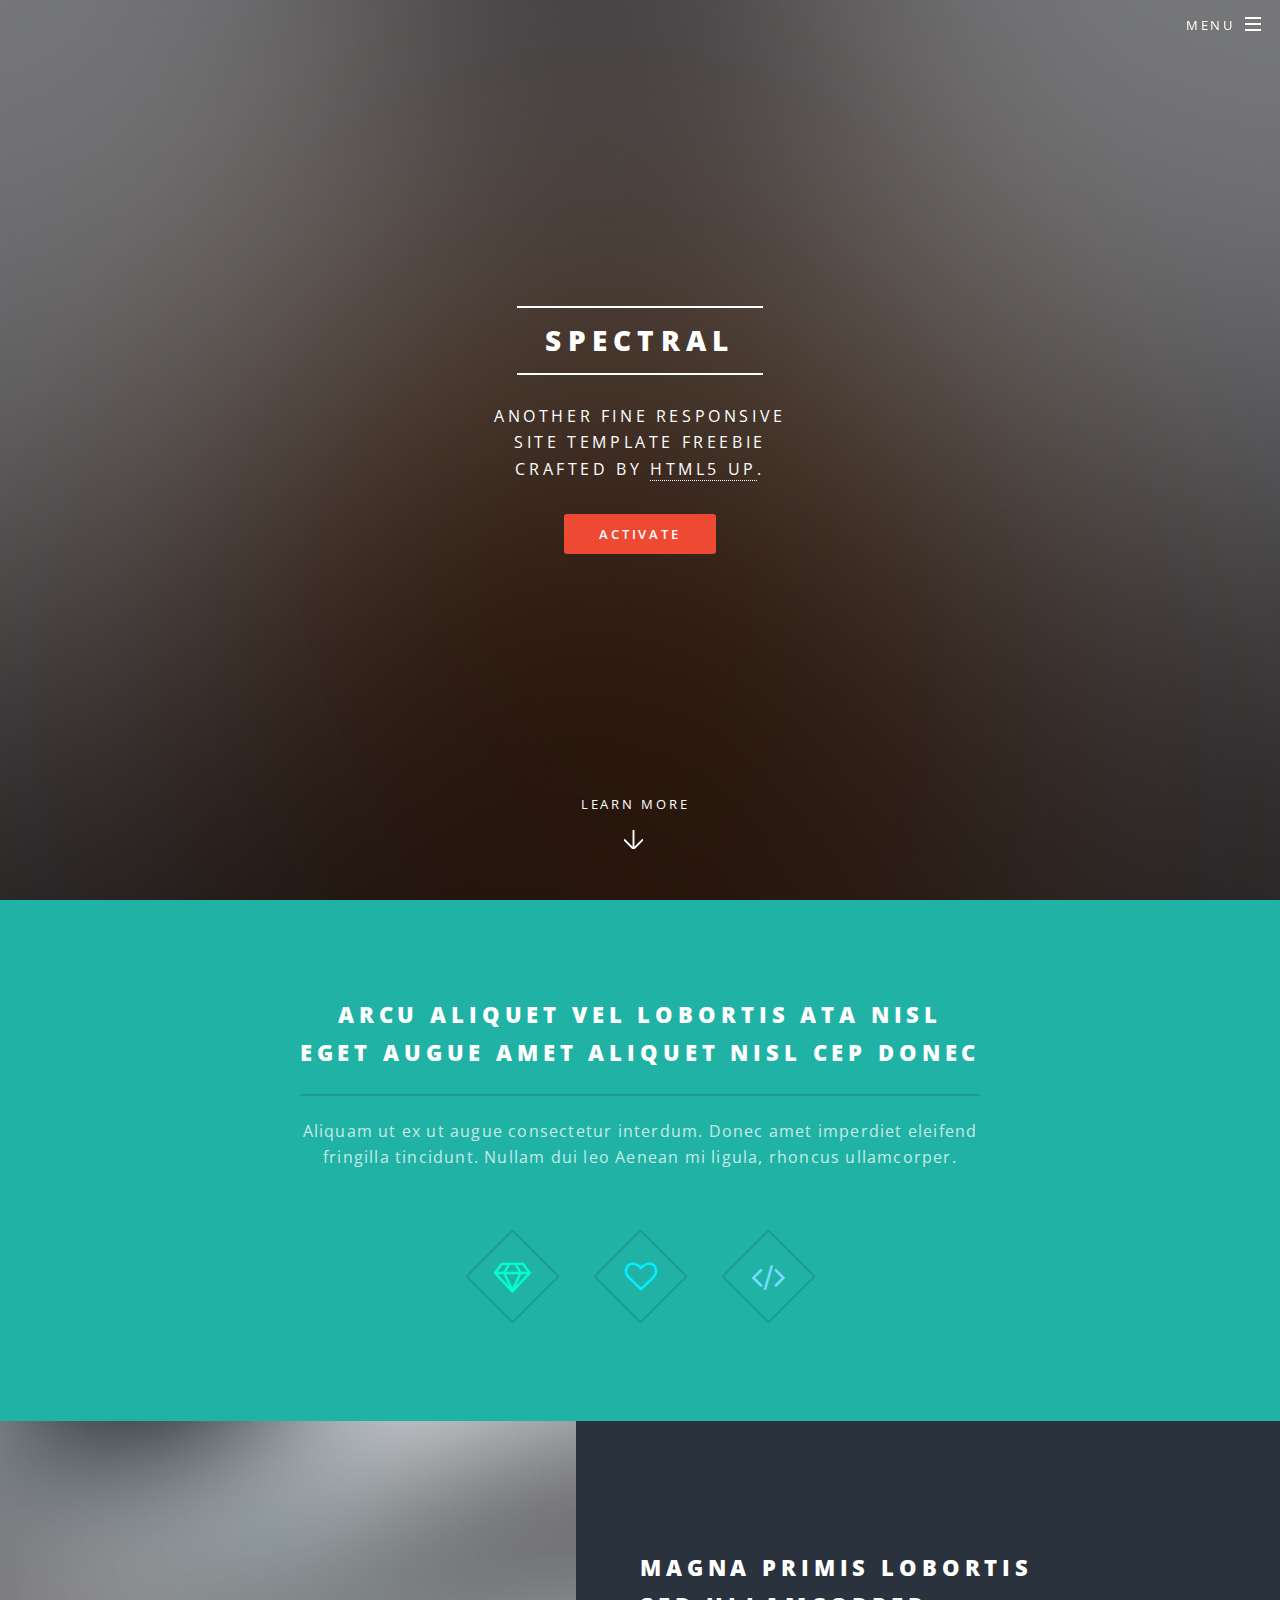
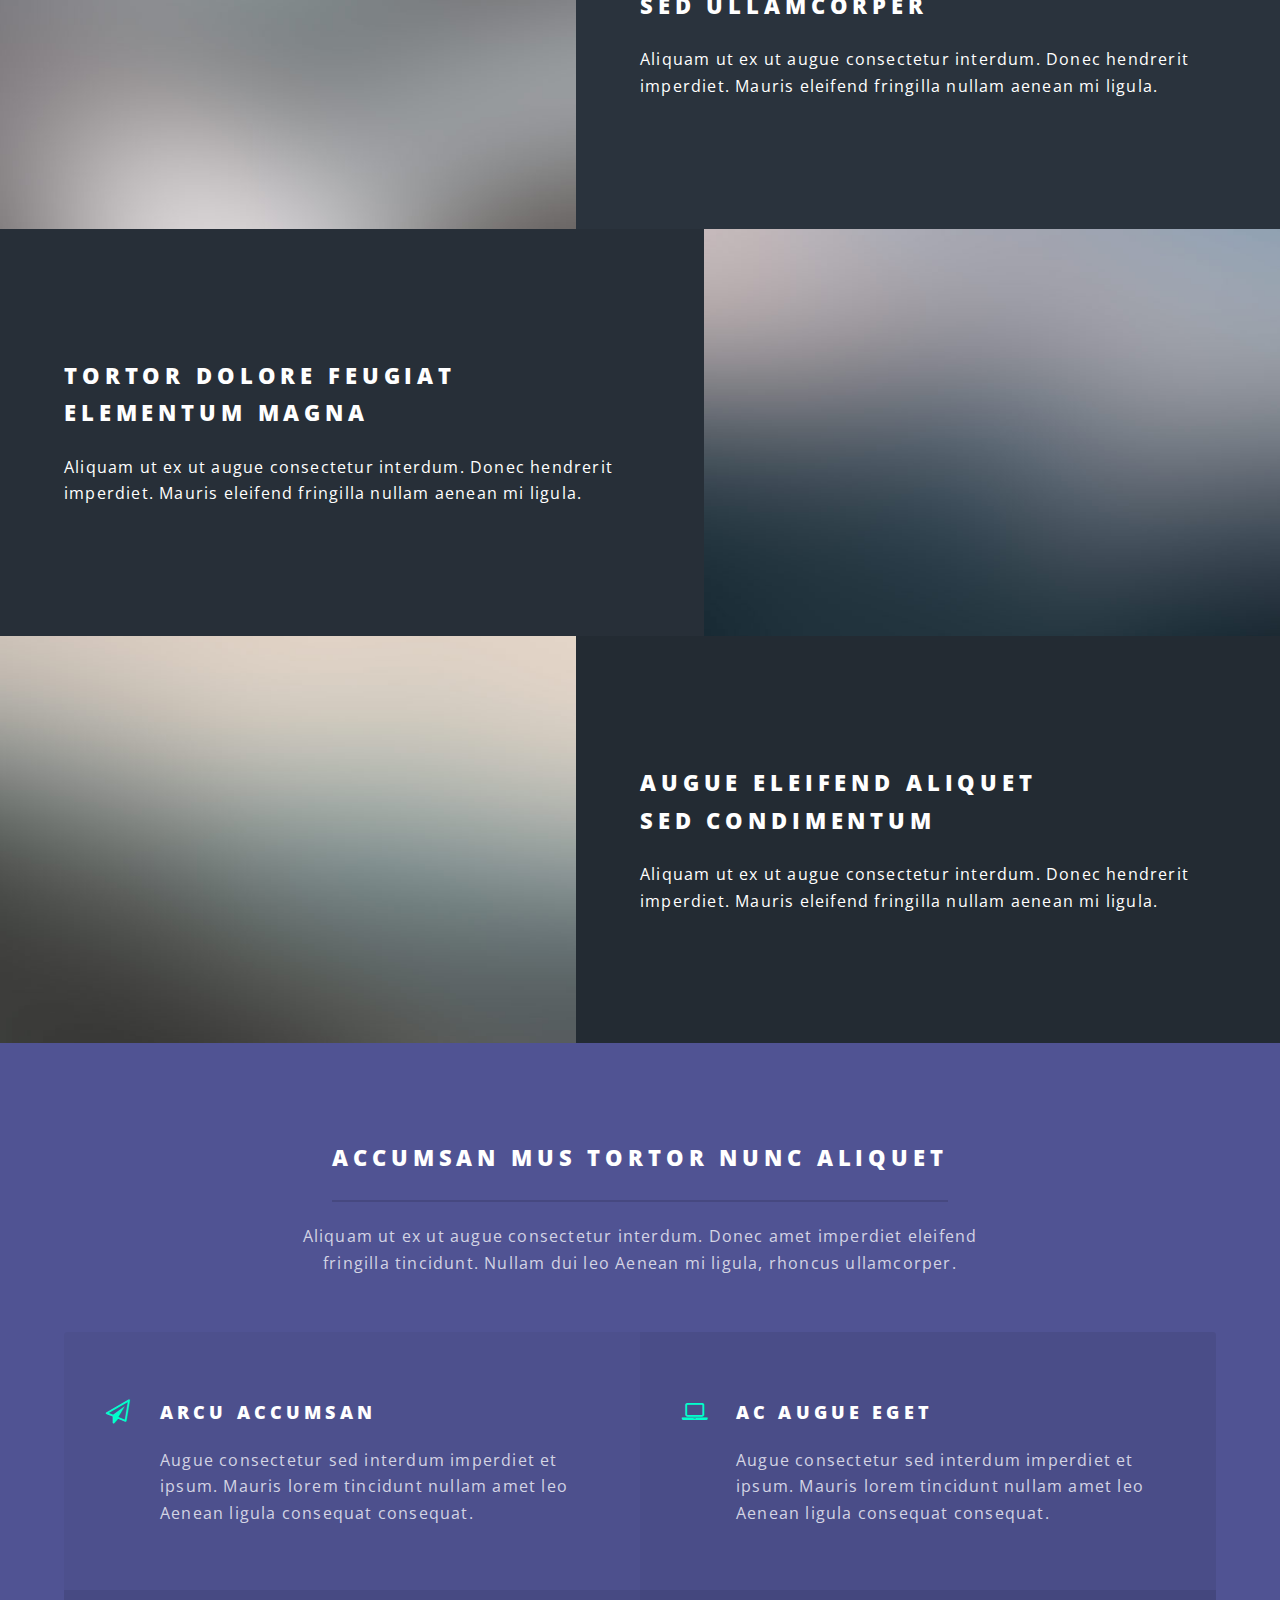
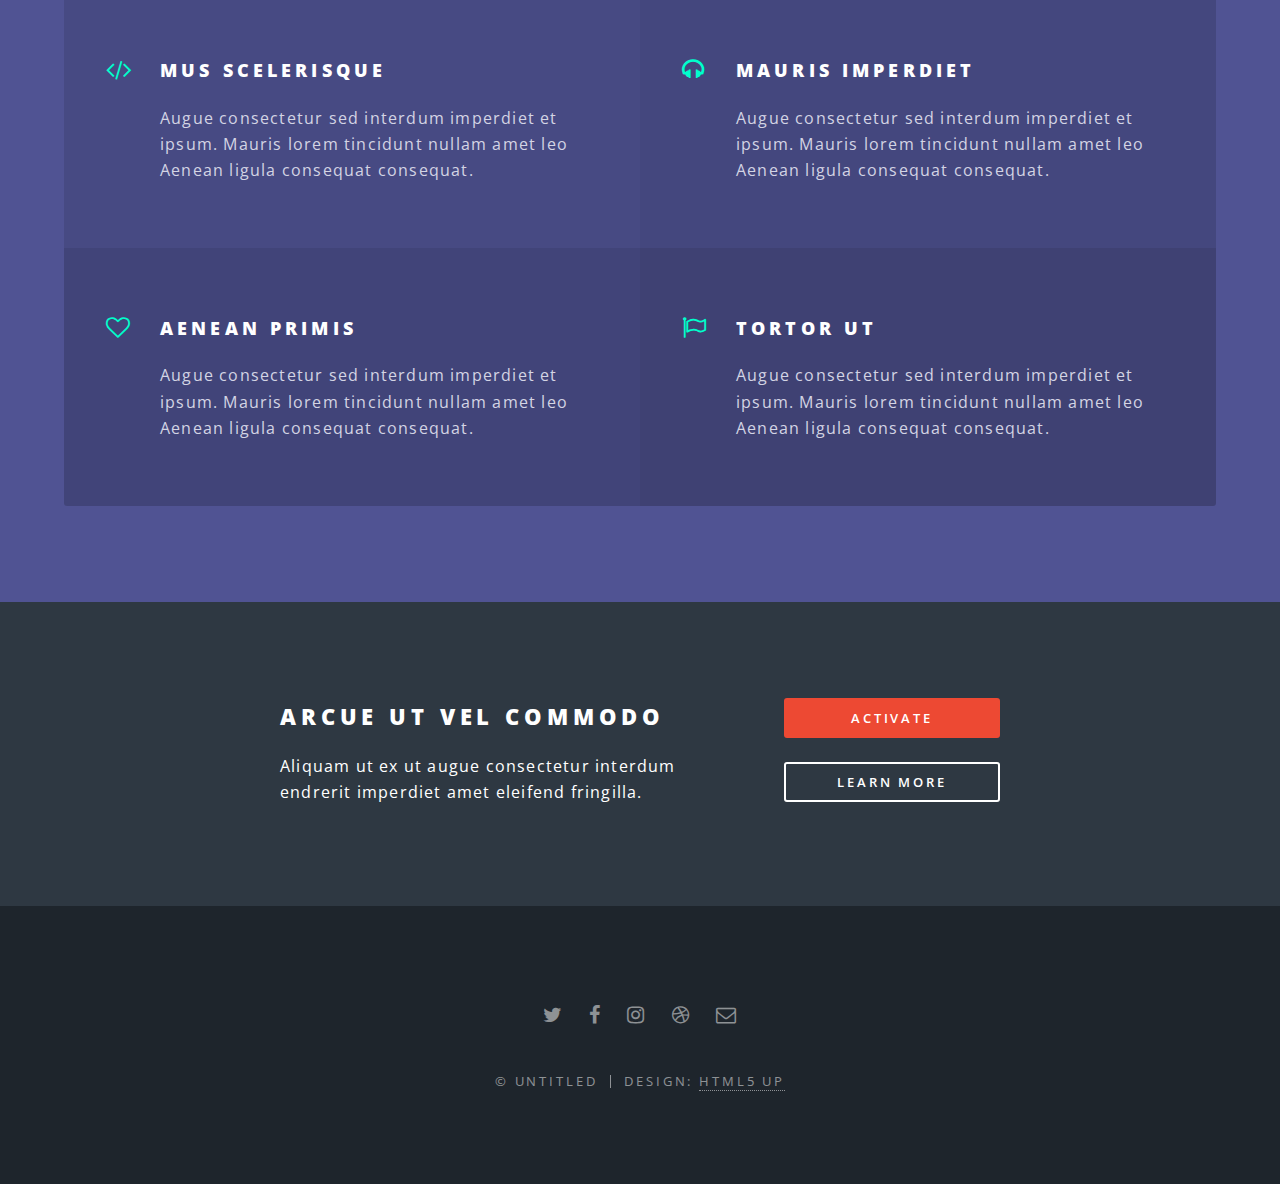
==== index.html @ ad1bc7d8 "layout" ====
<!DOCTYPE HTML>
<!--
	Spectral by HTML5 UP
	html5up.net | @ajlkn
	Free for personal and commercial use under the CCA 3.0 license (html5up.net/license)
-->
<html>
	<head>
		<title>Spectral by HTML5 UP</title>
		<meta charset="utf-8" />
		<meta name="viewport" content="width=device-width, initial-scale=1" />
		<!--[if lte IE 8]><script src="assets/js/ie/html5shiv.js"></script><![endif]-->
		<link rel="stylesheet" href="assets/css/main.css" />
		<!--[if lte IE 8]><link rel="stylesheet" href="assets/css/ie8.css" /><![endif]-->
		<!--[if lte IE 9]><link rel="stylesheet" href="assets/css/ie9.css" /><![endif]-->
	</head>
	<body class="landing">

		<!-- Page Wrapper -->
			<div id="page-wrapper">

				<!-- Header -->
					<header id="header" class="alt">
						<h1><a href="index.html">Spectral</a></h1>
						<nav id="nav">
							<ul>
								<li class="special">
									<a href="#menu" class="menuToggle"><span>Menu</span></a>
									<div id="menu">
										<ul>
											<li><a href="index.html">Home</a></li>
											<li><a href="generic.html">Generic</a></li>
											<li><a href="elements.html">Elements</a></li>
											<li><a href="#">Sign Up</a></li>
											<li><a href="#">Log In</a></li>
										</ul>
									</div>
								</li>
							</ul>
						</nav>
					</header>

				<!-- Banner -->
					<section id="banner">
						<div class="inner">
							<h2>Spectral</h2>
							<p>Another fine responsive<br />
							site template freebie<br />
							crafted by <a href="http://html5up.net">HTML5 UP</a>.</p>
							<ul class="actions">
								<li><a href="#" class="button special">Activate</a></li>
							</ul>
						</div>
						<a href="#one" class="more scrolly">Learn More</a>
					</section>

				<!-- One -->
					<section id="one" class="wrapper style1 special">
						<div class="inner">
							<header class="major">
								<h2>Arcu aliquet vel lobortis ata nisl<br />
								eget augue amet aliquet nisl cep donec</h2>
								<p>Aliquam ut ex ut augue consectetur interdum. Donec amet imperdiet eleifend<br />
								fringilla tincidunt. Nullam dui leo Aenean mi ligula, rhoncus ullamcorper.</p>
							</header>
							<ul class="icons major">
								<li><span class="icon fa-diamond major style1"><span class="label">Lorem</span></span></li>
								<li><span class="icon fa-heart-o major style2"><span class="label">Ipsum</span></span></li>
								<li><span class="icon fa-code major style3"><span class="label">Dolor</span></span></li>
							</ul>
						</div>
					</section>

				<!-- Two -->
					<section id="two" class="wrapper alt style2">
						<section class="spotlight">
							<div class="image"><img src="images/pic01.jpg" alt="" /></div><div class="content">
								<h2>Magna primis lobortis<br />
								sed ullamcorper</h2>
								<p>Aliquam ut ex ut augue consectetur interdum. Donec hendrerit imperdiet. Mauris eleifend fringilla nullam aenean mi ligula.</p>
							</div>
						</section>
						<section class="spotlight">
							<div class="image"><img src="images/pic02.jpg" alt="" /></div><div class="content">
								<h2>Tortor dolore feugiat<br />
								elementum magna</h2>
								<p>Aliquam ut ex ut augue consectetur interdum. Donec hendrerit imperdiet. Mauris eleifend fringilla nullam aenean mi ligula.</p>
							</div>
						</section>
						<section class="spotlight">
							<div class="image"><img src="images/pic03.jpg" alt="" /></div><div class="content">
								<h2>Augue eleifend aliquet<br />
								sed condimentum</h2>
								<p>Aliquam ut ex ut augue consectetur interdum. Donec hendrerit imperdiet. Mauris eleifend fringilla nullam aenean mi ligula.</p>
							</div>
						</section>
					</section>

				<!-- Three -->
					<section id="three" class="wrapper style3 special">
						<div class="inner">
							<header class="major">
								<h2>Accumsan mus tortor nunc aliquet</h2>
								<p>Aliquam ut ex ut augue consectetur interdum. Donec amet imperdiet eleifend<br />
								fringilla tincidunt. Nullam dui leo Aenean mi ligula, rhoncus ullamcorper.</p>
							</header>
							<ul class="features">
								<li class="icon fa-paper-plane-o">
									<h3>Arcu accumsan</h3>
									<p>Augue consectetur sed interdum imperdiet et ipsum. Mauris lorem tincidunt nullam amet leo Aenean ligula consequat consequat.</p>
								</li>
								<li class="icon fa-laptop">
									<h3>Ac Augue Eget</h3>
									<p>Augue consectetur sed interdum imperdiet et ipsum. Mauris lorem tincidunt nullam amet leo Aenean ligula consequat consequat.</p>
								</li>
								<li class="icon fa-code">
									<h3>Mus Scelerisque</h3>
									<p>Augue consectetur sed interdum imperdiet et ipsum. Mauris lorem tincidunt nullam amet leo Aenean ligula consequat consequat.</p>
								</li>
								<li class="icon fa-headphones">
									<h3>Mauris Imperdiet</h3>
									<p>Augue consectetur sed interdum imperdiet et ipsum. Mauris lorem tincidunt nullam amet leo Aenean ligula consequat consequat.</p>
								</li>
								<li class="icon fa-heart-o">
									<h3>Aenean Primis</h3>
									<p>Augue consectetur sed interdum imperdiet et ipsum. Mauris lorem tincidunt nullam amet leo Aenean ligula consequat consequat.</p>
								</li>
								<li class="icon fa-flag-o">
									<h3>Tortor Ut</h3>
									<p>Augue consectetur sed interdum imperdiet et ipsum. Mauris lorem tincidunt nullam amet leo Aenean ligula consequat consequat.</p>
								</li>
							</ul>
						</div>
					</section>

				<!-- CTA -->
					<section id="cta" class="wrapper style4">
						<div class="inner">
							<header>
								<h2>Arcue ut vel commodo</h2>
								<p>Aliquam ut ex ut augue consectetur interdum endrerit imperdiet amet eleifend fringilla.</p>
							</header>
							<ul class="actions vertical">
								<li><a href="#" class="button fit special">Activate</a></li>
								<li><a href="#" class="button fit">Learn More</a></li>
							</ul>
						</div>
					</section>

				<!-- Footer -->
					<footer id="footer">
						<ul class="icons">
							<li><a href="#" class="icon fa-twitter"><span class="label">Twitter</span></a></li>
							<li><a href="#" class="icon fa-facebook"><span class="label">Facebook</span></a></li>
							<li><a href="#" class="icon fa-instagram"><span class="label">Instagram</span></a></li>
							<li><a href="#" class="icon fa-dribbble"><span class="label">Dribbble</span></a></li>
							<li><a href="#" class="icon fa-envelope-o"><span class="label">Email</span></a></li>
						</ul>
						<ul class="copyright">
							<li>&copy; Untitled</li><li>Design: <a href="http://html5up.net">HTML5 UP</a></li>
						</ul>
					</footer>

			</div>

		<!-- Scripts -->
			<script src="assets/js/jquery.min.js"></script>
			<script src="assets/js/jquery.scrollex.min.js"></script>
			<script src="assets/js/jquery.scrolly.min.js"></script>
			<script src="assets/js/skel.min.js"></script>
			<script src="assets/js/util.js"></script>
			<!--[if lte IE 8]><script src="assets/js/ie/respond.min.js"></script><![endif]-->
			<script src="assets/js/main.js"></script>

	</body>
</html>
---- assets/css/main.css ----
@import url(font-awesome.min.css);
@import url("https://fonts.googleapis.com/css?family=Open+Sans:400,400italic,600,600italic,800,800italic");

/*
	Spectral by HTML5 UP
	html5up.net | @ajlkn
	Free for personal and commercial use under the CCA 3.0 license (html5up.net/license)
*/

/* Reset */

	html, body, div, span, applet, object, iframe, h1, h2, h3, h4, h5, h6, p, blockquote, pre, a, abbr, acronym, address, big, cite, code, del, dfn, em, img, ins, kbd, q, s, samp, small, strike, strong, sub, sup, tt, var, b, u, i, center, dl, dt, dd, ol, ul, li, fieldset, form, label, legend, table, caption, tbody, tfoot, thead, tr, th, td, article, aside, canvas, details, embed, figure, figcaption, footer, header, hgroup, menu, nav, output, ruby, section, summary, time, mark, audio, video {
		margin: 0;
		padding: 0;
		border: 0;
		font-size: 100%;
		font: inherit;
		vertical-align: baseline;
	}

	article, aside, details, figcaption, figure, footer, header, hgroup, menu, nav, section {
		display: block;
	}

	body {
		line-height: 1;
	}

	ol, ul {
		list-style: none;
	}

	blockquote, q {
		quotes: none;
	}

	blockquote:before, blockquote:after, q:before, q:after {
		content: '';
		content: none;
	}

	table {
		border-collapse: collapse;
		border-spacing: 0;
	}

	body {
		-webkit-text-size-adjust: none;
	}

/* Box Model */

	*, *:before, *:after {
		-moz-box-sizing: border-box;
		-webkit-box-sizing: border-box;
		box-sizing: border-box;
	}

/* Grid */

	.row {
		border-bottom: solid 1px transparent;
		-moz-box-sizing: border-box;
		-webkit-box-sizing: border-box;
		box-sizing: border-box;
	}

	.row > * {
		float: left;
		-moz-box-sizing: border-box;
		-webkit-box-sizing: border-box;
		box-sizing: border-box;
	}

	.row:after, .row:before {
		content: '';
		display: block;
		clear: both;
		height: 0;
	}

	.row.uniform > * > :first-child {
		margin-top: 0;
	}

	.row.uniform > * > :last-child {
		margin-bottom: 0;
	}

	.row.\30 \25 > * {
		padding: 0 0 0 0em;
	}

	.row.\30 \25 {
		margin: 0 0 -1px 0em;
	}

	.row.uniform.\30 \25 > * {
		padding: 0em 0 0 0em;
	}

	.row.uniform.\30 \25 {
		margin: 0em 0 -1px 0em;
	}

	.row > * {
		padding: 0 0 0 1.5em;
	}

	.row {
		margin: 0 0 -1px -1.5em;
	}

	.row.uniform > * {
		padding: 1.5em 0 0 1.5em;
	}

	.row.uniform {
		margin: -1.5em 0 -1px -1.5em;
	}

	.row.\32 00\25 > * {
		padding: 0 0 0 3em;
	}

	.row.\32 00\25 {
		margin: 0 0 -1px -3em;
	}

	.row.uniform.\32 00\25 > * {
		padding: 3em 0 0 3em;
	}

	.row.uniform.\32 00\25 {
		margin: -3em 0 -1px -3em;
	}

	.row.\31 50\25 > * {
		padding: 0 0 0 2.25em;
	}

	.row.\31 50\25 {
		margin: 0 0 -1px -2.25em;
	}

	.row.uniform.\31 50\25 > * {
		padding: 2.25em 0 0 2.25em;
	}

	.row.uniform.\31 50\25 {
		margin: -2.25em 0 -1px -2.25em;
	}

	.row.\35 0\25 > * {
		padding: 0 0 0 0.75em;
	}

	.row.\35 0\25 {
		margin: 0 0 -1px -0.75em;
	}

	.row.uniform.\35 0\25 > * {
		padding: 0.75em 0 0 0.75em;
	}

	.row.uniform.\35 0\25 {
		margin: -0.75em 0 -1px -0.75em;
	}

	.row.\32 5\25 > * {
		padding: 0 0 0 0.375em;
	}

	.row.\32 5\25 {
		margin: 0 0 -1px -0.375em;
	}

	.row.uniform.\32 5\25 > * {
		padding: 0.375em 0 0 0.375em;
	}

	.row.uniform.\32 5\25 {
		margin: -0.375em 0 -1px -0.375em;
	}

	.\31 2u, .\31 2u\24 {
		width: 100%;
		clear: none;
		margin-left: 0;
	}

	.\31 1u, .\31 1u\24 {
		width: 91.6666666667%;
		clear: none;
		margin-left: 0;
	}

	.\31 0u, .\31 0u\24 {
		width: 83.3333333333%;
		clear: none;
		margin-left: 0;
	}

	.\39 u, .\39 u\24 {
		width: 75%;
		clear: none;
		margin-left: 0;
	}

	.\38 u, .\38 u\24 {
		width: 66.6666666667%;
		clear: none;
		margin-left: 0;
	}

	.\37 u, .\37 u\24 {
		width: 58.3333333333%;
		clear: none;
		margin-left: 0;
	}

	.\36 u, .\36 u\24 {
		width: 50%;
		clear: none;
		margin-left: 0;
	}

	.\35 u, .\35 u\24 {
		width: 41.6666666667%;
		clear: none;
		margin-left: 0;
	}

	.\34 u, .\34 u\24 {
		width: 33.3333333333%;
		clear: none;
		margin-left: 0;
	}

	.\33 u, .\33 u\24 {
		width: 25%;
		clear: none;
		margin-left: 0;
	}

	.\32 u, .\32 u\24 {
		width: 16.6666666667%;
		clear: none;
		margin-left: 0;
	}

	.\31 u, .\31 u\24 {
		width: 8.3333333333%;
		clear: none;
		margin-left: 0;
	}

	.\31 2u\24 + *,
	.\31 1u\24 + *,
	.\31 0u\24 + *,
	.\39 u\24 + *,
	.\38 u\24 + *,
	.\37 u\24 + *,
	.\36 u\24 + *,
	.\35 u\24 + *,
	.\34 u\24 + *,
	.\33 u\24 + *,
	.\32 u\24 + *,
	.\31 u\24 + * {
		clear: left;
	}

	.\-11u {
		margin-left: 91.66667%;
	}

	.\-10u {
		margin-left: 83.33333%;
	}

	.\-9u {
		margin-left: 75%;
	}

	.\-8u {
		margin-left: 66.66667%;
	}

	.\-7u {
		margin-left: 58.33333%;
	}

	.\-6u {
		margin-left: 50%;
	}

	.\-5u {
		margin-left: 41.66667%;
	}

	.\-4u {
		margin-left: 33.33333%;
	}

	.\-3u {
		margin-left: 25%;
	}

	.\-2u {
		margin-left: 16.66667%;
	}

	.\-1u {
		margin-left: 8.33333%;
	}

	@media screen and (max-width: 1680px) {

		.row > * {
			padding: 0 0 0 1.5em;
		}

		.row {
			margin: 0 0 -1px -1.5em;
		}

		.row.uniform > * {
			padding: 1.5em 0 0 1.5em;
		}

		.row.uniform {
			margin: -1.5em 0 -1px -1.5em;
		}

		.row.\32 00\25 > * {
			padding: 0 0 0 3em;
		}

		.row.\32 00\25 {
			margin: 0 0 -1px -3em;
		}

		.row.uniform.\32 00\25 > * {
			padding: 3em 0 0 3em;
		}

		.row.uniform.\32 00\25 {
			margin: -3em 0 -1px -3em;
		}

		.row.\31 50\25 > * {
			padding: 0 0 0 2.25em;
		}

		.row.\31 50\25 {
			margin: 0 0 -1px -2.25em;
		}

		.row.uniform.\31 50\25 > * {
			padding: 2.25em 0 0 2.25em;
		}

		.row.uniform.\31 50\25 {
			margin: -2.25em 0 -1px -2.25em;
		}

		.row.\35 0\25 > * {
			padding: 0 0 0 0.75em;
		}

		.row.\35 0\25 {
			margin: 0 0 -1px -0.75em;
		}

		.row.uniform.\35 0\25 > * {
			padding: 0.75em 0 0 0.75em;
		}

		.row.uniform.\35 0\25 {
			margin: -0.75em 0 -1px -0.75em;
		}

		.row.\32 5\25 > * {
			padding: 0 0 0 0.375em;
		}

		.row.\32 5\25 {
			margin: 0 0 -1px -0.375em;
		}

		.row.uniform.\32 5\25 > * {
			padding: 0.375em 0 0 0.375em;
		}

		.row.uniform.\32 5\25 {
			margin: -0.375em 0 -1px -0.375em;
		}

		.\31 2u\28xlarge\29, .\31 2u\24\28xlarge\29 {
			width: 100%;
			clear: none;
			margin-left: 0;
		}

		.\31 1u\28xlarge\29, .\31 1u\24\28xlarge\29 {
			width: 91.6666666667%;
			clear: none;
			margin-left: 0;
		}

		.\31 0u\28xlarge\29, .\31 0u\24\28xlarge\29 {
			width: 83.3333333333%;
			clear: none;
			margin-left: 0;
		}

		.\39 u\28xlarge\29, .\39 u\24\28xlarge\29 {
			width: 75%;
			clear: none;
			margin-left: 0;
		}

		.\38 u\28xlarge\29, .\38 u\24\28xlarge\29 {
			width: 66.6666666667%;
			clear: none;
			margin-left: 0;
		}

		.\37 u\28xlarge\29, .\37 u\24\28xlarge\29 {
			width: 58.3333333333%;
			clear: none;
			margin-left: 0;
		}

		.\36 u\28xlarge\29, .\36 u\24\28xlarge\29 {
			width: 50%;
			clear: none;
			margin-left: 0;
		}

		.\35 u\28xlarge\29, .\35 u\24\28xlarge\29 {
			width: 41.6666666667%;
			clear: none;
			margin-left: 0;
		}

		.\34 u\28xlarge\29, .\34 u\24\28xlarge\29 {
			width: 33.3333333333%;
			clear: none;
			margin-left: 0;
		}

		.\33 u\28xlarge\29, .\33 u\24\28xlarge\29 {
			width: 25%;
			clear: none;
			margin-left: 0;
		}

		.\32 u\28xlarge\29, .\32 u\24\28xlarge\29 {
			width: 16.6666666667%;
			clear: none;
			margin-left: 0;
		}

		.\31 u\28xlarge\29, .\31 u\24\28xlarge\29 {
			width: 8.3333333333%;
			clear: none;
			margin-left: 0;
		}

		.\31 2u\24\28xlarge\29 + *,
		.\31 1u\24\28xlarge\29 + *,
		.\31 0u\24\28xlarge\29 + *,
		.\39 u\24\28xlarge\29 + *,
		.\38 u\24\28xlarge\29 + *,
		.\37 u\24\28xlarge\29 + *,
		.\36 u\24\28xlarge\29 + *,
		.\35 u\24\28xlarge\29 + *,
		.\34 u\24\28xlarge\29 + *,
		.\33 u\24\28xlarge\29 + *,
		.\32 u\24\28xlarge\29 + *,
		.\31 u\24\28xlarge\29 + * {
			clear: left;
		}

		.\-11u\28xlarge\29 {
			margin-left: 91.66667%;
		}

		.\-10u\28xlarge\29 {
			margin-left: 83.33333%;
		}

		.\-9u\28xlarge\29 {
			margin-left: 75%;
		}

		.\-8u\28xlarge\29 {
			margin-left: 66.66667%;
		}

		.\-7u\28xlarge\29 {
			margin-left: 58.33333%;
		}

		.\-6u\28xlarge\29 {
			margin-left: 50%;
		}

		.\-5u\28xlarge\29 {
			margin-left: 41.66667%;
		}

		.\-4u\28xlarge\29 {
			margin-left: 33.33333%;
		}

		.\-3u\28xlarge\29 {
			margin-left: 25%;
		}

		.\-2u\28xlarge\29 {
			margin-left: 16.66667%;
		}

		.\-1u\28xlarge\29 {
			margin-left: 8.33333%;
		}

	}

	@media screen and (max-width: 1280px) {

		.row > * {
			padding: 0 0 0 1.5em;
		}

		.row {
			margin: 0 0 -1px -1.5em;
		}

		.row.uniform > * {
			padding: 1.5em 0 0 1.5em;
		}

		.row.uniform {
			margin: -1.5em 0 -1px -1.5em;
		}

		.row.\32 00\25 > * {
			padding: 0 0 0 3em;
		}

		.row.\32 00\25 {
			margin: 0 0 -1px -3em;
		}

		.row.uniform.\32 00\25 > * {
			padding: 3em 0 0 3em;
		}

		.row.uniform.\32 00\25 {
			margin: -3em 0 -1px -3em;
		}

		.row.\31 50\25 > * {
			padding: 0 0 0 2.25em;
		}

		.row.\31 50\25 {
			margin: 0 0 -1px -2.25em;
		}

		.row.uniform.\31 50\25 > * {
			padding: 2.25em 0 0 2.25em;
		}

		.row.uniform.\31 50\25 {
			margin: -2.25em 0 -1px -2.25em;
		}

		.row.\35 0\25 > * {
			padding: 0 0 0 0.75em;
		}

		.row.\35 0\25 {
			margin: 0 0 -1px -0.75em;
		}

		.row.uniform.\35 0\25 > * {
			padding: 0.75em 0 0 0.75em;
		}

		.row.uniform.\35 0\25 {
			margin: -0.75em 0 -1px -0.75em;
		}

		.row.\32 5\25 > * {
			padding: 0 0 0 0.375em;
		}

		.row.\32 5\25 {
			margin: 0 0 -1px -0.375em;
		}

		.row.uniform.\32 5\25 > * {
			padding: 0.375em 0 0 0.375em;
		}

		.row.uniform.\32 5\25 {
			margin: -0.375em 0 -1px -0.375em;
		}

		.\31 2u\28large\29, .\31 2u\24\28large\29 {
			width: 100%;
			clear: none;
			margin-left: 0;
		}

		.\31 1u\28large\29, .\31 1u\24\28large\29 {
			width: 91.6666666667%;
			clear: none;
			margin-left: 0;
		}

		.\31 0u\28large\29, .\31 0u\24\28large\29 {
			width: 83.3333333333%;
			clear: none;
			margin-left: 0;
		}

		.\39 u\28large\29, .\39 u\24\28large\29 {
			width: 75%;
			clear: none;
			margin-left: 0;
		}

		.\38 u\28large\29, .\38 u\24\28large\29 {
			width: 66.6666666667%;
			clear: none;
			margin-left: 0;
		}

		.\37 u\28large\29, .\37 u\24\28large\29 {
			width: 58.3333333333%;
			clear: none;
			margin-left: 0;
		}

		.\36 u\28large\29, .\36 u\24\28large\29 {
			width: 50%;
			clear: none;
			margin-left: 0;
		}

		.\35 u\28large\29, .\35 u\24\28large\29 {
			width: 41.6666666667%;
			clear: none;
			margin-left: 0;
		}

		.\34 u\28large\29, .\34 u\24\28large\29 {
			width: 33.3333333333%;
			clear: none;
			margin-left: 0;
		}

		.\33 u\28large\29, .\33 u\24\28large\29 {
			width: 25%;
			clear: none;
			margin-left: 0;
		}

		.\32 u\28large\29, .\32 u\24\28large\29 {
			width: 16.6666666667%;
			clear: none;
			margin-left: 0;
		}

		.\31 u\28large\29, .\31 u\24\28large\29 {
			width: 8.3333333333%;
			clear: none;
			margin-left: 0;
		}

		.\31 2u\24\28large\29 + *,
		.\31 1u\24\28large\29 + *,
		.\31 0u\24\28large\29 + *,
		.\39 u\24\28large\29 + *,
		.\38 u\24\28large\29 + *,
		.\37 u\24\28large\29 + *,
		.\36 u\24\28large\29 + *,
		.\35 u\24\28large\29 + *,
		.\34 u\24\28large\29 + *,
		.\33 u\24\28large\29 + *,
		.\32 u\24\28large\29 + *,
		.\31 u\24\28large\29 + * {
			clear: left;
		}

		.\-11u\28large\29 {
			margin-left: 91.66667%;
		}

		.\-10u\28large\29 {
			margin-left: 83.33333%;
		}

		.\-9u\28large\29 {
			margin-left: 75%;
		}

		.\-8u\28large\29 {
			margin-left: 66.66667%;
		}

		.\-7u\28large\29 {
			margin-left: 58.33333%;
		}

		.\-6u\28large\29 {
			margin-left: 50%;
		}

		.\-5u\28large\29 {
			margin-left: 41.66667%;
		}

		.\-4u\28large\29 {
			margin-left: 33.33333%;
		}

		.\-3u\28large\29 {
			margin-left: 25%;
		}

		.\-2u\28large\29 {
			margin-left: 16.66667%;
		}

		.\-1u\28large\29 {
			margin-left: 8.33333%;
		}

	}

	@media screen and (max-width: 980px) {

		.row > * {
			padding: 0 0 0 1.5em;
		}

		.row {
			margin: 0 0 -1px -1.5em;
		}

		.row.uniform > * {
			padding: 1.5em 0 0 1.5em;
		}

		.row.uniform {
			margin: -1.5em 0 -1px -1.5em;
		}

		.row.\32 00\25 > * {
			padding: 0 0 0 3em;
		}

		.row.\32 00\25 {
			margin: 0 0 -1px -3em;
		}

		.row.uniform.\32 00\25 > * {
			padding: 3em 0 0 3em;
		}

		.row.uniform.\32 00\25 {
			margin: -3em 0 -1px -3em;
		}

		.row.\31 50\25 > * {
			padding: 0 0 0 2.25em;
		}

		.row.\31 50\25 {
			margin: 0 0 -1px -2.25em;
		}

		.row.uniform.\31 50\25 > * {
			padding: 2.25em 0 0 2.25em;
		}

		.row.uniform.\31 50\25 {
			margin: -2.25em 0 -1px -2.25em;
		}

		.row.\35 0\25 > * {
			padding: 0 0 0 0.75em;
		}

		.row.\35 0\25 {
			margin: 0 0 -1px -0.75em;
		}

		.row.uniform.\35 0\25 > * {
			padding: 0.75em 0 0 0.75em;
		}

		.row.uniform.\35 0\25 {
			margin: -0.75em 0 -1px -0.75em;
		}

		.row.\32 5\25 > * {
			padding: 0 0 0 0.375em;
		}

		.row.\32 5\25 {
			margin: 0 0 -1px -0.375em;
		}

		.row.uniform.\32 5\25 > * {
			padding: 0.375em 0 0 0.375em;
		}

		.row.uniform.\32 5\25 {
			margin: -0.375em 0 -1px -0.375em;
		}

		.\31 2u\28medium\29, .\31 2u\24\28medium\29 {
			width: 100%;
			clear: none;
			margin-left: 0;
		}

		.\31 1u\28medium\29, .\31 1u\24\28medium\29 {
			width: 91.6666666667%;
			clear: none;
			margin-left: 0;
		}

		.\31 0u\28medium\29, .\31 0u\24\28medium\29 {
			width: 83.3333333333%;
			clear: none;
			margin-left: 0;
		}

		.\39 u\28medium\29, .\39 u\24\28medium\29 {
			width: 75%;
			clear: none;
			margin-left: 0;
		}

		.\38 u\28medium\29, .\38 u\24\28medium\29 {
			width: 66.6666666667%;
			clear: none;
			margin-left: 0;
		}

		.\37 u\28medium\29, .\37 u\24\28medium\29 {
			width: 58.3333333333%;
			clear: none;
			margin-left: 0;
		}

		.\36 u\28medium\29, .\36 u\24\28medium\29 {
			width: 50%;
			clear: none;
			margin-left: 0;
		}

		.\35 u\28medium\29, .\35 u\24\28medium\29 {
			width: 41.6666666667%;
			clear: none;
			margin-left: 0;
		}

		.\34 u\28medium\29, .\34 u\24\28medium\29 {
			width: 33.3333333333%;
			clear: none;
			margin-left: 0;
		}

		.\33 u\28medium\29, .\33 u\24\28medium\29 {
			width: 25%;
			clear: none;
			margin-left: 0;
		}

		.\32 u\28medium\29, .\32 u\24\28medium\29 {
			width: 16.6666666667%;
			clear: none;
			margin-left: 0;
		}

		.\31 u\28medium\29, .\31 u\24\28medium\29 {
			width: 8.3333333333%;
			clear: none;
			margin-left: 0;
		}

		.\31 2u\24\28medium\29 + *,
		.\31 1u\24\28medium\29 + *,
		.\31 0u\24\28medium\29 + *,
		.\39 u\24\28medium\29 + *,
		.\38 u\24\28medium\29 + *,
		.\37 u\24\28medium\29 + *,
		.\36 u\24\28medium\29 + *,
		.\35 u\24\28medium\29 + *,
		.\34 u\24\28medium\29 + *,
		.\33 u\24\28medium\29 + *,
		.\32 u\24\28medium\29 + *,
		.\31 u\24\28medium\29 + * {
			clear: left;
		}

		.\-11u\28medium\29 {
			margin-left: 91.66667%;
		}

		.\-10u\28medium\29 {
			margin-left: 83.33333%;
		}

		.\-9u\28medium\29 {
			margin-left: 75%;
		}

		.\-8u\28medium\29 {
			margin-left: 66.66667%;
		}

		.\-7u\28medium\29 {
			margin-left: 58.33333%;
		}

		.\-6u\28medium\29 {
			margin-left: 50%;
		}

		.\-5u\28medium\29 {
			margin-left: 41.66667%;
		}

		.\-4u\28medium\29 {
			margin-left: 33.33333%;
		}

		.\-3u\28medium\29 {
			margin-left: 25%;
		}

		.\-2u\28medium\29 {
			margin-left: 16.66667%;
		}

		.\-1u\28medium\29 {
			margin-left: 8.33333%;
		}

	}

	@media screen and (max-width: 736px) {

		.row > * {
			padding: 0 0 0 1.5em;
		}

		.row {
			margin: 0 0 -1px -1.5em;
		}

		.row.uniform > * {
			padding: 1.5em 0 0 1.5em;
		}

		.row.uniform {
			margin: -1.5em 0 -1px -1.5em;
		}

		.row.\32 00\25 > * {
			padding: 0 0 0 3em;
		}

		.row.\32 00\25 {
			margin: 0 0 -1px -3em;
		}

		.row.uniform.\32 00\25 > * {
			padding: 3em 0 0 3em;
		}

		.row.uniform.\32 00\25 {
			margin: -3em 0 -1px -3em;
		}

		.row.\31 50\25 > * {
			padding: 0 0 0 2.25em;
		}

		.row.\31 50\25 {
			margin: 0 0 -1px -2.25em;
		}

		.row.uniform.\31 50\25 > * {
			padding: 2.25em 0 0 2.25em;
		}

		.row.uniform.\31 50\25 {
			margin: -2.25em 0 -1px -2.25em;
		}

		.row.\35 0\25 > * {
			padding: 0 0 0 0.75em;
		}

		.row.\35 0\25 {
			margin: 0 0 -1px -0.75em;
		}

		.row.uniform.\35 0\25 > * {
			padding: 0.75em 0 0 0.75em;
		}

		.row.uniform.\35 0\25 {
			margin: -0.75em 0 -1px -0.75em;
		}

		.row.\32 5\25 > * {
			padding: 0 0 0 0.375em;
		}

		.row.\32 5\25 {
			margin: 0 0 -1px -0.375em;
		}

		.row.uniform.\32 5\25 > * {
			padding: 0.375em 0 0 0.375em;
		}

		.row.uniform.\32 5\25 {
			margin: -0.375em 0 -1px -0.375em;
		}

		.\31 2u\28small\29, .\31 2u\24\28small\29 {
			width: 100%;
			clear: none;
			margin-left: 0;
		}

		.\31 1u\28small\29, .\31 1u\24\28small\29 {
			width: 91.6666666667%;
			clear: none;
			margin-left: 0;
		}

		.\31 0u\28small\29, .\31 0u\24\28small\29 {
			width: 83.3333333333%;
			clear: none;
			margin-left: 0;
		}

		.\39 u\28small\29, .\39 u\24\28small\29 {
			width: 75%;
			clear: none;
			margin-left: 0;
		}

		.\38 u\28small\29, .\38 u\24\28small\29 {
			width: 66.6666666667%;
			clear: none;
			margin-left: 0;
		}

		.\37 u\28small\29, .\37 u\24\28small\29 {
			width: 58.3333333333%;
			clear: none;
			margin-left: 0;
		}

		.\36 u\28small\29, .\36 u\24\28small\29 {
			width: 50%;
			clear: none;
			margin-left: 0;
		}

		.\35 u\28small\29, .\35 u\24\28small\29 {
			width: 41.6666666667%;
			clear: none;
			margin-left: 0;
		}

		.\34 u\28small\29, .\34 u\24\28small\29 {
			width: 33.3333333333%;
			clear: none;
			margin-left: 0;
		}

		.\33 u\28small\29, .\33 u\24\28small\29 {
			width: 25%;
			clear: none;
			margin-left: 0;
		}

		.\32 u\28small\29, .\32 u\24\28small\29 {
			width: 16.6666666667%;
			clear: none;
			margin-left: 0;
		}

		.\31 u\28small\29, .\31 u\24\28small\29 {
			width: 8.3333333333%;
			clear: none;
			margin-left: 0;
		}

		.\31 2u\24\28small\29 + *,
		.\31 1u\24\28small\29 + *,
		.\31 0u\24\28small\29 + *,
		.\39 u\24\28small\29 + *,
		.\38 u\24\28small\29 + *,
		.\37 u\24\28small\29 + *,
		.\36 u\24\28small\29 + *,
		.\35 u\24\28small\29 + *,
		.\34 u\24\28small\29 + *,
		.\33 u\24\28small\29 + *,
		.\32 u\24\28small\29 + *,
		.\31 u\24\28small\29 + * {
			clear: left;
		}

		.\-11u\28small\29 {
			margin-left: 91.66667%;
		}

		.\-10u\28small\29 {
			margin-left: 83.33333%;
		}

		.\-9u\28small\29 {
			margin-left: 75%;
		}

		.\-8u\28small\29 {
			margin-left: 66.66667%;
		}

		.\-7u\28small\29 {
			margin-left: 58.33333%;
		}

		.\-6u\28small\29 {
			margin-left: 50%;
		}

		.\-5u\28small\29 {
			margin-left: 41.66667%;
		}

		.\-4u\28small\29 {
			margin-left: 33.33333%;
		}

		.\-3u\28small\29 {
			margin-left: 25%;
		}

		.\-2u\28small\29 {
			margin-left: 16.66667%;
		}

		.\-1u\28small\29 {
			margin-left: 8.33333%;
		}

	}

	@media screen and (max-width: 480px) {

		.row > * {
			padding: 0 0 0 1.5em;
		}

		.row {
			margin: 0 0 -1px -1.5em;
		}

		.row.uniform > * {
			padding: 1.5em 0 0 1.5em;
		}

		.row.uniform {
			margin: -1.5em 0 -1px -1.5em;
		}

		.row.\32 00\25 > * {
			padding: 0 0 0 3em;
		}

		.row.\32 00\25 {
			margin: 0 0 -1px -3em;
		}

		.row.uniform.\32 00\25 > * {
			padding: 3em 0 0 3em;
		}

		.row.uniform.\32 00\25 {
			margin: -3em 0 -1px -3em;
		}

		.row.\31 50\25 > * {
			padding: 0 0 0 2.25em;
		}

		.row.\31 50\25 {
			margin: 0 0 -1px -2.25em;
		}

		.row.uniform.\31 50\25 > * {
			padding: 2.25em 0 0 2.25em;
		}

		.row.uniform.\31 50\25 {
			margin: -2.25em 0 -1px -2.25em;
		}

		.row.\35 0\25 > * {
			padding: 0 0 0 0.75em;
		}

		.row.\35 0\25 {
			margin: 0 0 -1px -0.75em;
		}

		.row.uniform.\35 0\25 > * {
			padding: 0.75em 0 0 0.75em;
		}

		.row.uniform.\35 0\25 {
			margin: -0.75em 0 -1px -0.75em;
		}

		.row.\32 5\25 > * {
			padding: 0 0 0 0.375em;
		}

		.row.\32 5\25 {
			margin: 0 0 -1px -0.375em;
		}

		.row.uniform.\32 5\25 > * {
			padding: 0.375em 0 0 0.375em;
		}

		.row.uniform.\32 5\25 {
			margin: -0.375em 0 -1px -0.375em;
		}

		.\31 2u\28xsmall\29, .\31 2u\24\28xsmall\29 {
			width: 100%;
			clear: none;
			margin-left: 0;
		}

		.\31 1u\28xsmall\29, .\31 1u\24\28xsmall\29 {
			width: 91.6666666667%;
			clear: none;
			margin-left: 0;
		}

		.\31 0u\28xsmall\29, .\31 0u\24\28xsmall\29 {
			width: 83.3333333333%;
			clear: none;
			margin-left: 0;
		}

		.\39 u\28xsmall\29, .\39 u\24\28xsmall\29 {
			width: 75%;
			clear: none;
			margin-left: 0;
		}

		.\38 u\28xsmall\29, .\38 u\24\28xsmall\29 {
			width: 66.6666666667%;
			clear: none;
			margin-left: 0;
		}

		.\37 u\28xsmall\29, .\37 u\24\28xsmall\29 {
			width: 58.3333333333%;
			clear: none;
			margin-left: 0;
		}

		.\36 u\28xsmall\29, .\36 u\24\28xsmall\29 {
			width: 50%;
			clear: none;
			margin-left: 0;
		}

		.\35 u\28xsmall\29, .\35 u\24\28xsmall\29 {
			width: 41.6666666667%;
			clear: none;
			margin-left: 0;
		}

		.\34 u\28xsmall\29, .\34 u\24\28xsmall\29 {
			width: 33.3333333333%;
			clear: none;
			margin-left: 0;
		}

		.\33 u\28xsmall\29, .\33 u\24\28xsmall\29 {
			width: 25%;
			clear: none;
			margin-left: 0;
		}

		.\32 u\28xsmall\29, .\32 u\24\28xsmall\29 {
			width: 16.6666666667%;
			clear: none;
			margin-left: 0;
		}

		.\31 u\28xsmall\29, .\31 u\24\28xsmall\29 {
			width: 8.3333333333%;
			clear: none;
			margin-left: 0;
		}

		.\31 2u\24\28xsmall\29 + *,
		.\31 1u\24\28xsmall\29 + *,
		.\31 0u\24\28xsmall\29 + *,
		.\39 u\24\28xsmall\29 + *,
		.\38 u\24\28xsmall\29 + *,
		.\37 u\24\28xsmall\29 + *,
		.\36 u\24\28xsmall\29 + *,
		.\35 u\24\28xsmall\29 + *,
		.\34 u\24\28xsmall\29 + *,
		.\33 u\24\28xsmall\29 + *,
		.\32 u\24\28xsmall\29 + *,
		.\31 u\24\28xsmall\29 + * {
			clear: left;
		}

		.\-11u\28xsmall\29 {
			margin-left: 91.66667%;
		}

		.\-10u\28xsmall\29 {
			margin-left: 83.33333%;
		}

		.\-9u\28xsmall\29 {
			margin-left: 75%;
		}

		.\-8u\28xsmall\29 {
			margin-left: 66.66667%;
		}

		.\-7u\28xsmall\29 {
			margin-left: 58.33333%;
		}

		.\-6u\28xsmall\29 {
			margin-left: 50%;
		}

		.\-5u\28xsmall\29 {
			margin-left: 41.66667%;
		}

		.\-4u\28xsmall\29 {
			margin-left: 33.33333%;
		}

		.\-3u\28xsmall\29 {
			margin-left: 25%;
		}

		.\-2u\28xsmall\29 {
			margin-left: 16.66667%;
		}

		.\-1u\28xsmall\29 {
			margin-left: 8.33333%;
		}

	}

/* Basic */

	@-ms-viewport {
		width: device-width;
	}

	body {
		background: #2e3842;
	}

		body.is-loading *, body.is-loading *:before, body.is-loading *:after {
			-moz-animation: none !important;
			-webkit-animation: none !important;
			-ms-animation: none !important;
			animation: none !important;
			-moz-transition: none !important;
			-webkit-transition: none !important;
			-ms-transition: none !important;
			transition: none !important;
		}

	body, input, select, textarea {
		color: #fff;
		font-family: "Open Sans", Helvetica, sans-serif;
		font-size: 15pt;
		font-weight: 400;
		letter-spacing: 0.075em;
		line-height: 1.65em;
	}

		@media screen and (max-width: 1680px) {

			body, input, select, textarea {
				font-size: 13pt;
			}

		}

		@media screen and (max-width: 1280px) {

			body, input, select, textarea {
				font-size: 12pt;
			}

		}

		@media screen and (max-width: 736px) {

			body, input, select, textarea {
				font-size: 11pt;
				letter-spacing: 0.0375em;
			}

		}

	a {
		-moz-transition: color 0.2s ease, border-bottom-color 0.2s ease;
		-webkit-transition: color 0.2s ease, border-bottom-color 0.2s ease;
		-ms-transition: color 0.2s ease, border-bottom-color 0.2s ease;
		transition: color 0.2s ease, border-bottom-color 0.2s ease;
		border-bottom: dotted 1px;
		color: inherit;
		text-decoration: none;
	}

		a:hover {
			border-bottom-color: transparent;
		}

	strong, b {
		color: #fff;
		font-weight: 600;
	}

	em, i {
		font-style: italic;
	}

	p {
		margin: 0 0 2em 0;
	}

	h1, h2, h3, h4, h5, h6 {
		color: #fff;
		font-weight: 800;
		letter-spacing: 0.225em;
		line-height: 1em;
		margin: 0 0 1em 0;
		text-transform: uppercase;
	}

		h1 a, h2 a, h3 a, h4 a, h5 a, h6 a {
			color: inherit;
			text-decoration: none;
		}

	h2 {
		font-size: 1.35em;
		line-height: 1.75em;
	}

		@media screen and (max-width: 736px) {

			h2 {
				font-size: 1.1em;
				line-height: 1.65em;
			}

		}

	h3 {
		font-size: 1.15em;
		line-height: 1.75em;
	}

		@media screen and (max-width: 736px) {

			h3 {
				font-size: 1em;
				line-height: 1.65em;
			}

		}

	h4 {
		font-size: 1em;
		line-height: 1.5em;
	}

	h5 {
		font-size: 0.8em;
		line-height: 1.5em;
	}

	h6 {
		font-size: 0.7em;
		line-height: 1.5em;
	}

	sub {
		font-size: 0.8em;
		position: relative;
		top: 0.5em;
	}

	sup {
		font-size: 0.8em;
		position: relative;
		top: -0.5em;
	}

	hr {
		border: 0;
		border-bottom: solid 2px #fff;
		margin: 3em 0;
	}

		hr.major {
			margin: 4.5em 0;
		}

	blockquote {
		border-left: solid 4px #fff;
		font-style: italic;
		margin: 0 0 2em 0;
		padding: 0.5em 0 0.5em 2em;
	}

	code {
		background: rgba(144, 144, 144, 0.25);
		border-radius: 3px;
		font-family: "Courier New", monospace;
		font-size: 0.9em;
		letter-spacing: 0;
		margin: 0 0.25em;
		padding: 0.25em 0.65em;
	}

	pre {
		-webkit-overflow-scrolling: touch;
		font-family: "Courier New", monospace;
		font-size: 0.9em;
		margin: 0 0 2em 0;
	}

		pre code {
			display: block;
			line-height: 1.75em;
			padding: 1em 1.5em;
			overflow-x: auto;
		}

	.align-left {
		text-align: left;
	}

	.align-center {
		text-align: center;
	}

	.align-right {
		text-align: right;
	}

/* Section/Article */

	section.special, article.special {
		text-align: center;
	}

	header p {
		color: rgba(255, 255, 255, 0.5);
		position: relative;
		top: -0.25em;
	}

	header h3 + p {
		font-size: 1.1em;
	}

	header h4 + p,
	header h5 + p,
	header h6 + p {
		font-size: 0.9em;
	}

	header.major {
		margin: 0 0 3.5em 0;
	}

		header.major h2, header.major h3, header.major h4, header.major h5, header.major h6 {
			border-bottom: solid 2px #fff;
			display: inline-block;
			padding-bottom: 1em;
			position: relative;
		}

			header.major h2:after, header.major h3:after, header.major h4:after, header.major h5:after, header.major h6:after {
				content: '';
				display: block;
				height: 1px;
			}

		header.major p {
			color: #fff;
			top: 0;
		}

		@media screen and (max-width: 736px) {

			header.major {
				margin: 0 0 2em 0;
			}

		}

	@media screen and (max-width: 980px) {

		header br {
			display: none;
		}

	}

/* Form */

	form {
		margin: 0 0 2em 0;
	}

	label {
		color: #fff;
		display: block;
		font-size: 0.9em;
		font-weight: 600;
		margin: 0 0 1em 0;
	}

	input[type="text"],
	input[type="password"],
	input[type="email"],
	select,
	textarea {
		-moz-appearance: none;
		-webkit-appearance: none;
		-ms-appearance: none;
		appearance: none;
		background: rgba(144, 144, 144, 0.25);
		border-radius: 3px;
		border: none;
		color: inherit;
		display: block;
		outline: 0;
		padding: 0 1em;
		text-decoration: none;
		width: 100%;
	}

		input[type="text"]:invalid,
		input[type="password"]:invalid,
		input[type="email"]:invalid,
		select:invalid,
		textarea:invalid {
			box-shadow: none;
		}

		input[type="text"]:focus,
		input[type="password"]:focus,
		input[type="email"]:focus,
		select:focus,
		textarea:focus {
			box-shadow: 0 0 0 2px #21b2a6;
		}

	.select-wrapper {
		text-decoration: none;
		display: block;
		position: relative;
	}

		.select-wrapper:before {
			-moz-osx-font-smoothing: grayscale;
			-webkit-font-smoothing: antialiased;
			font-family: FontAwesome;
			font-style: normal;
			font-weight: normal;
			text-transform: none !important;
		}

		.select-wrapper:before {
			-moz-pointer-events: none;
			-webkit-pointer-events: none;
			-ms-pointer-events: none;
			pointer-events: none;
			color: #fff;
			content: '\f078';
			display: block;
			height: 2.75em;
			line-height: 2.75em;
			position: absolute;
			right: 0;
			text-align: center;
			top: 0;
			width: 2.75em;
		}

		.select-wrapper select::-ms-expand {
			display: none;
		}

	input[type="text"],
	input[type="password"],
	input[type="email"],
	select {
		height: 2.75em;
	}

	textarea {
		padding: 0.75em 1em;
	}

	input[type="checkbox"],
	input[type="radio"] {
		-moz-appearance: none;
		-webkit-appearance: none;
		-ms-appearance: none;
		appearance: none;
		display: block;
		float: left;
		margin-right: -2em;
		opacity: 0;
		width: 1em;
		z-index: -1;
	}

		input[type="checkbox"] + label,
		input[type="radio"] + label {
			text-decoration: none;
			color: #fff;
			cursor: pointer;
			display: inline-block;
			font-size: 1em;
			font-weight: 400;
			padding-left: 2.4em;
			padding-right: 0.75em;
			position: relative;
		}

			input[type="checkbox"] + label:before,
			input[type="radio"] + label:before {
				-moz-osx-font-smoothing: grayscale;
				-webkit-font-smoothing: antialiased;
				font-family: FontAwesome;
				font-style: normal;
				font-weight: normal;
				text-transform: none !important;
			}

			input[type="checkbox"] + label:before,
			input[type="radio"] + label:before {
				background: rgba(144, 144, 144, 0.25);
				border-radius: 3px;
				content: '';
				display: inline-block;
				height: 1.65em;
				left: 0;
				line-height: 1.58125em;
				position: absolute;
				text-align: center;
				top: 0;
				width: 1.65em;
			}

		input[type="checkbox"]:checked + label:before,
		input[type="radio"]:checked + label:before {
			background: #2e3842;
			color: #fff;
			content: '\f00c';
		}

		input[type="checkbox"]:focus + label:before,
		input[type="radio"]:focus + label:before {
			box-shadow: 0 0 0 2px #21b2a6;
		}

	input[type="checkbox"] + label:before {
		border-radius: 3px;
	}

	input[type="radio"] + label:before {
		border-radius: 100%;
	}

	::-webkit-input-placeholder {
		color: rgba(255, 255, 255, 0.5) !important;
		opacity: 1.0;
	}

	:-moz-placeholder {
		color: rgba(255, 255, 255, 0.5) !important;
		opacity: 1.0;
	}

	::-moz-placeholder {
		color: rgba(255, 255, 255, 0.5) !important;
		opacity: 1.0;
	}

	:-ms-input-placeholder {
		color: rgba(255, 255, 255, 0.5) !important;
		opacity: 1.0;
	}

	.formerize-placeholder {
		color: rgba(255, 255, 255, 0.5) !important;
		opacity: 1.0;
	}

/* Box */

	.box {
		border-radius: 3px;
		border: solid 2px #fff;
		margin-bottom: 2em;
		padding: 1.5em;
	}

		.box > :last-child,
		.box > :last-child > :last-child,
		.box > :last-child > :last-child > :last-child {
			margin-bottom: 0;
		}

		.box.alt {
			border: 0;
			border-radius: 0;
			padding: 0;
		}

/* Icon */

	.icon {
		text-decoration: none;
		border-bottom: none;
		position: relative;
	}

		.icon:before {
			-moz-osx-font-smoothing: grayscale;
			-webkit-font-smoothing: antialiased;
			font-family: FontAwesome;
			font-style: normal;
			font-weight: normal;
			text-transform: none !important;
		}

		.icon > .label {
			display: none;
		}

		.icon.major {
			-moz-transform: rotate(-45deg);
			-webkit-transform: rotate(-45deg);
			-ms-transform: rotate(-45deg);
			transform: rotate(-45deg);
			border-radius: 3px;
			border: solid 2px #fff;
			display: inline-block;
			font-size: 1.35em;
			height: calc(3em + 2px);
			line-height: 3em;
			text-align: center;
			width: calc(3em + 2px);
		}

			.icon.major:before {
				-moz-transform: rotate(45deg);
				-webkit-transform: rotate(45deg);
				-ms-transform: rotate(45deg);
				transform: rotate(45deg);
				display: inline-block;
				font-size: 1.5em;
			}

			@media screen and (max-width: 736px) {

				.icon.major {
					font-size: 1em;
				}

			}

		.icon.style1 {
			color: #00ffcc;
		}

		.icon.style2 {
			color: #00f0ff;
		}

		.icon.style3 {
			color: #76ddff;
		}

/* Image */

	.image {
		border-radius: 3px;
		border: 0;
		display: inline-block;
		position: relative;
	}

		.image img {
			border-radius: 3px;
			display: block;
		}

		.image.left {
			float: left;
			margin: 0 2em 2em 0;
			top: 0.25em;
		}

		.image.right {
			float: right;
			margin: 0 0 2em 2em;
			top: 0.25em;
		}

		.image.left, .image.right {
			max-width: 40%;
		}

			.image.left img, .image.right img {
				width: 100%;
			}

		.image.fit {
			display: block;
			margin: 0 0 2em 0;
			width: 100%;
		}

			.image.fit img {
				width: 100%;
			}

/* List */

	ol {
		list-style: decimal;
		margin: 0 0 2em 0;
		padding-left: 1.25em;
	}

		ol li {
			padding-left: 0.25em;
		}

	ul {
		list-style: disc;
		margin: 0 0 2em 0;
		padding-left: 1em;
	}

		ul li {
			padding-left: 0.5em;
		}

		ul.alt {
			list-style: none;
			padding-left: 0;
		}

			ul.alt li {
				border-top: solid 1px #fff;
				padding: 0.5em 0;
			}

				ul.alt li:first-child {
					border-top: 0;
					padding-top: 0;
				}

		ul.icons {
			cursor: default;
			list-style: none;
			padding-left: 0;
		}

			ul.icons li {
				display: inline-block;
				padding: 0 1em 0 0;
			}

				ul.icons li:last-child {
					padding-right: 0 !important;
				}

			ul.icons.major {
				padding: 1em 0;
			}

				ul.icons.major li {
					padding-right: 3.5em;
				}

					@media screen and (max-width: 736px) {

						ul.icons.major li {
							padding: 0 1em !important;
						}

					}

		ul.actions {
			cursor: default;
			list-style: none;
			padding-left: 0;
		}

			ul.actions li {
				display: inline-block;
				padding: 0 1.5em 0 0;
				vertical-align: middle;
			}

				ul.actions li:last-child {
					padding-right: 0;
				}

			ul.actions.small li {
				padding: 0 0.75em 0 0;
			}

			ul.actions.vertical li {
				display: block;
				padding: 1.5em 0 0 0;
			}

				ul.actions.vertical li:first-child {
					padding-top: 0;
				}

				ul.actions.vertical li > * {
					margin-bottom: 0;
				}

			ul.actions.vertical.small li {
				padding: 0.75em 0 0 0;
			}

				ul.actions.vertical.small li:first-child {
					padding-top: 0;
				}

			ul.actions.fit {
				display: table;
				margin-left: -1.5em;
				padding: 0;
				table-layout: fixed;
				width: calc(100% + 1.5em);
			}

				ul.actions.fit li {
					display: table-cell;
					padding: 0 0 0 1.5em;
				}

					ul.actions.fit li > * {
						margin-bottom: 0;
					}

				ul.actions.fit.small {
					margin-left: -0.75em;
					width: calc(100% + 0.75em);
				}

					ul.actions.fit.small li {
						padding: 0 0 0 0.75em;
					}

			@media screen and (max-width: 736px) {

				ul.actions li {
					display: block;
					padding: 1em 0 0 0;
					text-align: center;
					width: 100%;
				}

					ul.actions li:first-child {
						padding-top: 0;
					}

					ul.actions li > * {
						margin: 0 auto !important;
						max-width: 30em;
						width: 100%;
					}

						ul.actions li > *.icon:before {
							margin-left: -1em;
						}

				ul.actions.small li {
					padding: 0.5em 0 0 0;
				}

					ul.actions.small li:first-child {
						padding-top: 0;
					}

			}

	dl {
		margin: 0 0 2em 0;
	}

/* Table */

	.table-wrapper {
		-webkit-overflow-scrolling: touch;
		overflow-x: auto;
	}

	table {
		margin: 0 0 2em 0;
		width: 100%;
	}

		table tbody tr {
			border: solid 1px #fff;
			border-left: 0;
			border-right: 0;
		}

			table tbody tr:nth-child(2n + 1) {
				background-color: rgba(144, 144, 144, 0.25);
			}

		table td {
			padding: 0.75em 0.75em;
		}

		table th {
			color: #fff;
			font-size: 0.9em;
			font-weight: 600;
			padding: 0 0.75em 0.75em 0.75em;
			text-align: left;
		}

		table thead {
			border-bottom: solid 2px #fff;
		}

		table tfoot {
			border-top: solid 2px #fff;
		}

		table.alt {
			border-collapse: separate;
		}

			table.alt tbody tr td {
				border: solid 1px #fff;
				border-left-width: 0;
				border-top-width: 0;
			}

				table.alt tbody tr td:first-child {
					border-left-width: 1px;
				}

			table.alt tbody tr:first-child td {
				border-top-width: 1px;
			}

			table.alt thead {
				border-bottom: 0;
			}

			table.alt tfoot {
				border-top: 0;
			}

/* Button */

	input[type="submit"],
	input[type="reset"],
	input[type="button"],
	button,
	.button {
		-moz-appearance: none;
		-webkit-appearance: none;
		-ms-appearance: none;
		appearance: none;
		-moz-transition: background-color 0.2s ease-in-out, color 0.2s ease-in-out;
		-webkit-transition: background-color 0.2s ease-in-out, color 0.2s ease-in-out;
		-ms-transition: background-color 0.2s ease-in-out, color 0.2s ease-in-out;
		transition: background-color 0.2s ease-in-out, color 0.2s ease-in-out;
		background-color: transparent;
		border-radius: 3px;
		border: 0;
		box-shadow: inset 0 0 0 2px #fff;
		color: #fff;
		cursor: pointer;
		display: inline-block;
		font-size: 0.8em;
		font-weight: 600;
		height: 3.125em;
		letter-spacing: 0.225em;
		line-height: 3.125em;
		padding: 0 2.75em;
		text-align: center;
		text-decoration: none;
		text-transform: uppercase;
		white-space: nowrap;
		overflow: hidden;
		text-overflow: ellipsis;
	}

		input[type="submit"]:hover,
		input[type="reset"]:hover,
		input[type="button"]:hover,
		button:hover,
		.button:hover {
			background-color: rgba(144, 144, 144, 0.25);
		}

		input[type="submit"]:active,
		input[type="reset"]:active,
		input[type="button"]:active,
		button:active,
		.button:active {
			background-color: rgba(144, 144, 144, 0.5);
		}

		input[type="submit"].icon:before,
		input[type="reset"].icon:before,
		input[type="button"].icon:before,
		button.icon:before,
		.button.icon:before {
			margin-right: 0.5em;
		}

		input[type="submit"].fit,
		input[type="reset"].fit,
		input[type="button"].fit,
		button.fit,
		.button.fit {
			display: block;
			margin: 0 0 1em 0;
			width: 100%;
		}

		input[type="submit"].small,
		input[type="reset"].small,
		input[type="button"].small,
		button.small,
		.button.small {
			font-size: 0.8em;
		}

		input[type="submit"].big,
		input[type="reset"].big,
		input[type="button"].big,
		button.big,
		.button.big {
			font-size: 1.35em;
		}

		input[type="submit"].special,
		input[type="reset"].special,
		input[type="button"].special,
		button.special,
		.button.special {
			background-color: #ed4933;
			box-shadow: none !important;
			color: #ffffff !important;
		}

			input[type="submit"].special:hover,
			input[type="reset"].special:hover,
			input[type="button"].special:hover,
			button.special:hover,
			.button.special:hover {
				background-color: #ef5e4a !important;
			}

			input[type="submit"].special:active,
			input[type="reset"].special:active,
			input[type="button"].special:active,
			button.special:active,
			.button.special:active {
				background-color: #eb341c !important;
			}

		input[type="submit"].disabled, input[type="submit"]:disabled,
		input[type="reset"].disabled,
		input[type="reset"]:disabled,
		input[type="button"].disabled,
		input[type="button"]:disabled,
		button.disabled,
		button:disabled,
		.button.disabled,
		.button:disabled {
			-moz-pointer-events: none;
			-webkit-pointer-events: none;
			-ms-pointer-events: none;
			pointer-events: none;
			opacity: 0.25;
		}

		@media screen and (max-width: 736px) {

			input[type="submit"],
			input[type="reset"],
			input[type="button"],
			button,
			.button {
				height: 3.75em;
				line-height: 3.75em;
			}

		}

/* Features */

	.features {
		display: -moz-flex;
		display: -webkit-flex;
		display: -ms-flex;
		display: flex;
		-moz-flex-wrap: wrap;
		-webkit-flex-wrap: wrap;
		-ms-flex-wrap: wrap;
		flex-wrap: wrap;
		-moz-justify-content: center;
		-webkit-justify-content: center;
		-ms-justify-content: center;
		justify-content: center;
		list-style: none;
		padding: 0;
		width: 100%;
	}

		.features li {
			padding: 4em 4em 2em 6em ;
			display: block;
			position: relative;
			text-align: left;
			width: 50%;
		}

			.features li:nth-child(1) {
				background-color: rgba(0, 0, 0, 0.035);
			}

			.features li:nth-child(2) {
				background-color: rgba(0, 0, 0, 0.07);
			}

			.features li:nth-child(3) {
				background-color: rgba(0, 0, 0, 0.105);
			}

			.features li:nth-child(4) {
				background-color: rgba(0, 0, 0, 0.14);
			}

			.features li:nth-child(5) {
				background-color: rgba(0, 0, 0, 0.175);
			}

			.features li:nth-child(6) {
				background-color: rgba(0, 0, 0, 0.21);
			}

			.features li:nth-child(7) {
				background-color: rgba(0, 0, 0, 0.245);
			}

			.features li:nth-child(8) {
				background-color: rgba(0, 0, 0, 0.28);
			}

			.features li:nth-child(9) {
				background-color: rgba(0, 0, 0, 0.315);
			}

			.features li:nth-child(10) {
				background-color: rgba(0, 0, 0, 0.35);
			}

			.features li:before {
				display: block;
				color: #00ffcc;
				position: absolute;
				left: 1.75em;
				top: 2.75em;
				font-size: 1.5em;
			}

			.features li:nth-child(1) {
				border-top-left-radius: 3px;
			}

			.features li:nth-child(2) {
				border-top-right-radius: 3px;
			}

			.features li:nth-last-child(1) {
				border-bottom-right-radius: 3px;
			}

			.features li:nth-last-child(2) {
				border-bottom-left-radius: 3px;
			}

			@media screen and (max-width: 980px) {

				.features li {
					padding: 3em 2em 1em 2em ;
					text-align: center;
				}

					.features li:before {
						left: 0;
						margin: 0 0 1em 0;
						position: relative;
						top: 0;
					}

			}

			@media screen and (max-width: 736px) {

				.features li {
					padding: 3em 0 1em 0 ;
					background-color: transparent !important;
					border-top: solid 2px #fff;
					width: 100%;
				}

					.features li:first-child {
						border-top: 0;
					}

			}

/* Spotlight */

	.spotlight {
		-moz-align-items: center;
		-webkit-align-items: center;
		-ms-align-items: center;
		align-items: center;
		display: -moz-flex;
		display: -webkit-flex;
		display: -ms-flex;
		display: flex;
	}

		.spotlight .image {
			-moz-order: 1;
			-webkit-order: 1;
			-ms-order: 1;
			order: 1;
			border-radius: 0;
			width: 40%;
		}

			.spotlight .image img {
				border-radius: 0;
				width: 100%;
			}

		.spotlight .content {
			padding: 2em 4em 0.1em 4em ;
			-moz-order: 2;
			-webkit-order: 2;
			-ms-order: 2;
			order: 2;
			max-width: 48em;
			width: 60%;
		}

		.spotlight:nth-child(2n) {
			-moz-flex-direction: row-reverse;
			-webkit-flex-direction: row-reverse;
			-ms-flex-direction: row-reverse;
			flex-direction: row-reverse;
		}

		.spotlight:nth-child(1) {
			background-color: rgba(0, 0, 0, 0.075);
		}

		.spotlight:nth-child(2) {
			background-color: rgba(0, 0, 0, 0.15);
		}

		.spotlight:nth-child(3) {
			background-color: rgba(0, 0, 0, 0.225);
		}

		.spotlight:nth-child(4) {
			background-color: rgba(0, 0, 0, 0.3);
		}

		.spotlight:nth-child(5) {
			background-color: rgba(0, 0, 0, 0.375);
		}

		.spotlight:nth-child(6) {
			background-color: rgba(0, 0, 0, 0.45);
		}

		.spotlight:nth-child(7) {
			background-color: rgba(0, 0, 0, 0.525);
		}

		.spotlight:nth-child(8) {
			background-color: rgba(0, 0, 0, 0.6);
		}

		.spotlight:nth-child(9) {
			background-color: rgba(0, 0, 0, 0.675);
		}

		.spotlight:nth-child(10) {
			background-color: rgba(0, 0, 0, 0.75);
		}

		@media screen and (max-width: 1280px) {

			.spotlight .image {
				width: 45%;
			}

			.spotlight .content {
				width: 55%;
			}

		}

		@media screen and (max-width: 980px) {

			.spotlight {
				display: block;
			}

				.spotlight br {
					display: none;
				}

				.spotlight .image {
					width: 100%;
				}

				.spotlight .content {
					padding: 4em 3em 2em 3em ;
					max-width: none;
					text-align: center;
					width: 100%;
				}

		}

		@media screen and (max-width: 736px) {

			.spotlight .content {
				padding: 3em 2em 1em 2em ;
			}

		}

/* Wrapper */

	.wrapper {
		padding: 6em 0 4em 0 ;
	}

		.wrapper > .inner {
			width: 60em;
			margin: 0 auto;
		}

			@media screen and (max-width: 1280px) {

				.wrapper > .inner {
					width: 90%;
				}

			}

			@media screen and (max-width: 980px) {

				.wrapper > .inner {
					width: 100%;
				}

			}

		.wrapper.alt {
			padding: 0;
		}

		.wrapper.style1 {
			background-color: #21b2a6;
			color: #c7ebe8;
		}

			.wrapper.style1 strong, .wrapper.style1 b {
				color: #ffffff;
			}

			.wrapper.style1 h2, .wrapper.style1 h3, .wrapper.style1 h4, .wrapper.style1 h5, .wrapper.style1 h6 {
				color: #ffffff;
			}

			.wrapper.style1 hr {
				border-color: rgba(0, 0, 0, 0.125);
			}

			.wrapper.style1 blockquote {
				border-color: rgba(0, 0, 0, 0.125);
			}

			.wrapper.style1 code {
				background: rgba(255, 255, 255, 0.075);
			}

			.wrapper.style1 header p {
				color: #a6e0db;
			}

			.wrapper.style1 header.major h2, .wrapper.style1 header.major h3, .wrapper.style1 header.major h4, .wrapper.style1 header.major h5, .wrapper.style1 header.major h6 {
				border-color: rgba(0, 0, 0, 0.125);
			}

			.wrapper.style1 header.major p {
				color: #c7ebe8;
			}

			.wrapper.style1 label {
				color: #ffffff;
			}

			.wrapper.style1 input[type="text"],
			.wrapper.style1 input[type="password"],
			.wrapper.style1 input[type="email"],
			.wrapper.style1 select,
			.wrapper.style1 textarea {
				background: rgba(255, 255, 255, 0.075);
			}

			.wrapper.style1 .select-wrapper:before {
				color: rgba(0, 0, 0, 0.125);
			}

			.wrapper.style1 input[type="checkbox"] + label,
			.wrapper.style1 input[type="radio"] + label {
				color: #c7ebe8;
			}

				.wrapper.style1 input[type="checkbox"] + label:before,
				.wrapper.style1 input[type="radio"] + label:before {
					background: rgba(255, 255, 255, 0.075);
				}

			.wrapper.style1 input[type="checkbox"]:checked + label:before,
			.wrapper.style1 input[type="radio"]:checked + label:before {
				background: #ffffff;
				color: #21b2a6;
			}

			.wrapper.style1 ::-webkit-input-placeholder {
				color: #a6e0db !important;
			}

			.wrapper.style1 :-moz-placeholder {
				color: #a6e0db !important;
			}

			.wrapper.style1 ::-moz-placeholder {
				color: #a6e0db !important;
			}

			.wrapper.style1 :-ms-input-placeholder {
				color: #a6e0db !important;
			}

			.wrapper.style1 .formerize-placeholder {
				color: #a6e0db !important;
			}

			.wrapper.style1 .icon.major {
				border-color: rgba(0, 0, 0, 0.125);
			}

			.wrapper.style1 ul.alt li {
				border-color: rgba(0, 0, 0, 0.125);
			}

			.wrapper.style1 table tbody tr {
				border-color: rgba(0, 0, 0, 0.125);
			}

				.wrapper.style1 table tbody tr:nth-child(2n + 1) {
					background-color: rgba(255, 255, 255, 0.075);
				}

			.wrapper.style1 table th {
				color: #ffffff;
			}

			.wrapper.style1 table thead {
				border-color: rgba(0, 0, 0, 0.125);
			}

			.wrapper.style1 table tfoot {
				border-color: rgba(0, 0, 0, 0.125);
			}

			.wrapper.style1 table.alt tbody tr td {
				border-color: rgba(0, 0, 0, 0.125);
			}

			.wrapper.style1 input[type="submit"],
			.wrapper.style1 input[type="reset"],
			.wrapper.style1 input[type="button"],
			.wrapper.style1 button,
			.wrapper.style1 .button {
				box-shadow: inset 0 0 0 2px rgba(0, 0, 0, 0.125);
				color: #ffffff;
			}

				.wrapper.style1 input[type="submit"]:hover,
				.wrapper.style1 input[type="reset"]:hover,
				.wrapper.style1 input[type="button"]:hover,
				.wrapper.style1 button:hover,
				.wrapper.style1 .button:hover {
					background-color: rgba(255, 255, 255, 0.075);
				}

				.wrapper.style1 input[type="submit"]:active,
				.wrapper.style1 input[type="reset"]:active,
				.wrapper.style1 input[type="button"]:active,
				.wrapper.style1 button:active,
				.wrapper.style1 .button:active {
					background-color: rgba(255, 255, 255, 0.2);
				}

			@media screen and (max-width: 736px) {

				.wrapper.style1 .features li {
					border-top-color: rgba(0, 0, 0, 0.125);
				}

			}

		.wrapper.style2 {
			background-color: #2e3842;
		}

		.wrapper.style3 {
			background-color: #505393;
			color: #d3d4e4;
		}

			.wrapper.style3 strong, .wrapper.style3 b {
				color: #ffffff;
			}

			.wrapper.style3 h2, .wrapper.style3 h3, .wrapper.style3 h4, .wrapper.style3 h5, .wrapper.style3 h6 {
				color: #ffffff;
			}

			.wrapper.style3 hr {
				border-color: rgba(0, 0, 0, 0.125);
			}

			.wrapper.style3 blockquote {
				border-color: rgba(0, 0, 0, 0.125);
			}

			.wrapper.style3 code {
				background: rgba(255, 255, 255, 0.075);
			}

			.wrapper.style3 header p {
				color: #b9bad3;
			}

			.wrapper.style3 header.major h2, .wrapper.style3 header.major h3, .wrapper.style3 header.major h4, .wrapper.style3 header.major h5, .wrapper.style3 header.major h6 {
				border-color: rgba(0, 0, 0, 0.125);
			}

			.wrapper.style3 header.major p {
				color: #d3d4e4;
			}

			.wrapper.style3 label {
				color: #ffffff;
			}

			.wrapper.style3 input[type="text"],
			.wrapper.style3 input[type="password"],
			.wrapper.style3 input[type="email"],
			.wrapper.style3 select,
			.wrapper.style3 textarea {
				background: rgba(255, 255, 255, 0.075);
			}

			.wrapper.style3 .select-wrapper:before {
				color: rgba(0, 0, 0, 0.125);
			}

			.wrapper.style3 input[type="checkbox"] + label,
			.wrapper.style3 input[type="radio"] + label {
				color: #d3d4e4;
			}

				.wrapper.style3 input[type="checkbox"] + label:before,
				.wrapper.style3 input[type="radio"] + label:before {
					background: rgba(255, 255, 255, 0.075);
				}

			.wrapper.style3 input[type="checkbox"]:checked + label:before,
			.wrapper.style3 input[type="radio"]:checked + label:before {
				background: #ffffff;
				color: #505393;
			}

			.wrapper.style3 ::-webkit-input-placeholder {
				color: #b9bad3 !important;
			}

			.wrapper.style3 :-moz-placeholder {
				color: #b9bad3 !important;
			}

			.wrapper.style3 ::-moz-placeholder {
				color: #b9bad3 !important;
			}

			.wrapper.style3 :-ms-input-placeholder {
				color: #b9bad3 !important;
			}

			.wrapper.style3 .formerize-placeholder {
				color: #b9bad3 !important;
			}

			.wrapper.style3 .icon.major {
				border-color: rgba(0, 0, 0, 0.125);
			}

			.wrapper.style3 ul.alt li {
				border-color: rgba(0, 0, 0, 0.125);
			}

			.wrapper.style3 table tbody tr {
				border-color: rgba(0, 0, 0, 0.125);
			}

				.wrapper.style3 table tbody tr:nth-child(2n + 1) {
					background-color: rgba(255, 255, 255, 0.075);
				}

			.wrapper.style3 table th {
				color: #ffffff;
			}

			.wrapper.style3 table thead {
				border-color: rgba(0, 0, 0, 0.125);
			}

			.wrapper.style3 table tfoot {
				border-color: rgba(0, 0, 0, 0.125);
			}

			.wrapper.style3 table.alt tbody tr td {
				border-color: rgba(0, 0, 0, 0.125);
			}

			.wrapper.style3 input[type="submit"],
			.wrapper.style3 input[type="reset"],
			.wrapper.style3 input[type="button"],
			.wrapper.style3 button,
			.wrapper.style3 .button {
				box-shadow: inset 0 0 0 2px rgba(0, 0, 0, 0.125);
				color: #ffffff;
			}

				.wrapper.style3 input[type="submit"]:hover,
				.wrapper.style3 input[type="reset"]:hover,
				.wrapper.style3 input[type="button"]:hover,
				.wrapper.style3 button:hover,
				.wrapper.style3 .button:hover {
					background-color: rgba(255, 255, 255, 0.075);
				}

				.wrapper.style3 input[type="submit"]:active,
				.wrapper.style3 input[type="reset"]:active,
				.wrapper.style3 input[type="button"]:active,
				.wrapper.style3 button:active,
				.wrapper.style3 .button:active {
					background-color: rgba(255, 255, 255, 0.2);
				}

			@media screen and (max-width: 736px) {

				.wrapper.style3 .features li {
					border-top-color: rgba(0, 0, 0, 0.125);
				}

			}

		.wrapper.style4 {
			background-color: transparent;
		}

		.wrapper.style5 {
			background-color: #ffffff;
			color: #4E4852;
		}

			.wrapper.style5 strong, .wrapper.style5 b {
				color: #2E3842;
			}

			.wrapper.style5 h2, .wrapper.style5 h3, .wrapper.style5 h4, .wrapper.style5 h5, .wrapper.style5 h6 {
				color: #2E3842;
			}

			.wrapper.style5 hr {
				border-color: #dfdfdf;
			}

			.wrapper.style5 blockquote {
				border-color: #dfdfdf;
			}

			.wrapper.style5 code {
				background: rgba(0, 0, 0, 0.0375);
			}

			.wrapper.style5 header p {
				color: #8E8892;
			}

			.wrapper.style5 header.major h2, .wrapper.style5 header.major h3, .wrapper.style5 header.major h4, .wrapper.style5 header.major h5, .wrapper.style5 header.major h6 {
				border-color: #dfdfdf;
			}

			.wrapper.style5 header.major p {
				color: #4E4852;
			}

			.wrapper.style5 label {
				color: #2E3842;
			}

			.wrapper.style5 input[type="text"],
			.wrapper.style5 input[type="password"],
			.wrapper.style5 input[type="email"],
			.wrapper.style5 select,
			.wrapper.style5 textarea {
				background: rgba(0, 0, 0, 0.0375);
			}

			.wrapper.style5 .select-wrapper:before {
				color: #dfdfdf;
			}

			.wrapper.style5 input[type="checkbox"] + label,
			.wrapper.style5 input[type="radio"] + label {
				color: #4E4852;
			}

				.wrapper.style5 input[type="checkbox"] + label:before,
				.wrapper.style5 input[type="radio"] + label:before {
					background: rgba(0, 0, 0, 0.0375);
				}

			.wrapper.style5 input[type="checkbox"]:checked + label:before,
			.wrapper.style5 input[type="radio"]:checked + label:before {
				background: #2E3842;
				color: #ffffff;
			}

			.wrapper.style5 ::-webkit-input-placeholder {
				color: #8E8892 !important;
			}

			.wrapper.style5 :-moz-placeholder {
				color: #8E8892 !important;
			}

			.wrapper.style5 ::-moz-placeholder {
				color: #8E8892 !important;
			}

			.wrapper.style5 :-ms-input-placeholder {
				color: #8E8892 !important;
			}

			.wrapper.style5 .formerize-placeholder {
				color: #8E8892 !important;
			}

			.wrapper.style5 .icon.major {
				border-color: #dfdfdf;
			}

			.wrapper.style5 ul.alt li {
				border-color: #dfdfdf;
			}

			.wrapper.style5 table tbody tr {
				border-color: #dfdfdf;
			}

				.wrapper.style5 table tbody tr:nth-child(2n + 1) {
					background-color: rgba(0, 0, 0, 0.0375);
				}

			.wrapper.style5 table th {
				color: #2E3842;
			}

			.wrapper.style5 table thead {
				border-color: #dfdfdf;
			}

			.wrapper.style5 table tfoot {
				border-color: #dfdfdf;
			}

			.wrapper.style5 table.alt tbody tr td {
				border-color: #dfdfdf;
			}

			.wrapper.style5 input[type="submit"],
			.wrapper.style5 input[type="reset"],
			.wrapper.style5 input[type="button"],
			.wrapper.style5 button,
			.wrapper.style5 .button {
				box-shadow: inset 0 0 0 2px #dfdfdf;
				color: #2E3842;
			}

				.wrapper.style5 input[type="submit"]:hover,
				.wrapper.style5 input[type="reset"]:hover,
				.wrapper.style5 input[type="button"]:hover,
				.wrapper.style5 button:hover,
				.wrapper.style5 .button:hover {
					background-color: rgba(0, 0, 0, 0.0375);
				}

				.wrapper.style5 input[type="submit"]:active,
				.wrapper.style5 input[type="reset"]:active,
				.wrapper.style5 input[type="button"]:active,
				.wrapper.style5 button:active,
				.wrapper.style5 .button:active {
					background-color: rgba(0, 0, 0, 0.1);
				}

			@media screen and (max-width: 736px) {

				.wrapper.style5 .features li {
					border-top-color: #dfdfdf;
				}

			}

		@media screen and (max-width: 980px) {

			.wrapper {
				padding: 4em 3em 2em 3em ;
			}

		}

		@media screen and (max-width: 736px) {

			.wrapper {
				padding: 3em 2em 1em 2em ;
			}

		}

/* Page Wrapper + Menu */

	#page-wrapper {
		-moz-transition: opacity 0.5s ease;
		-webkit-transition: opacity 0.5s ease;
		-ms-transition: opacity 0.5s ease;
		transition: opacity 0.5s ease;
		opacity: 1;
		padding-top: 3em;
	}

		#page-wrapper:before {
			background: transparent;
			content: '';
			display: block;
			display: none;
			height: 100%;
			left: 0;
			position: fixed;
			top: 0;
			width: 100%;
			z-index: 10001;
		}

	#menu {
		-moz-transform: translateX(20em);
		-webkit-transform: translateX(20em);
		-ms-transform: translateX(20em);
		transform: translateX(20em);
		-moz-transition: -moz-transform 0.5s ease;
		-webkit-transition: -webkit-transform 0.5s ease;
		-ms-transition: -ms-transform 0.5s ease;
		transition: transform 0.5s ease;
		-webkit-overflow-scrolling: touch;
		background: #21b2a6;
		color: #ffffff;
		height: 100%;
		max-width: 80%;
		overflow-y: auto;
		padding: 3em 2em;
		position: fixed;
		right: 0;
		top: 0;
		width: 20em;
		z-index: 10002;
	}

		#menu ul {
			list-style: none;
			padding: 0;
		}

			#menu ul > li {
				border-top: solid 1px rgba(0, 0, 0, 0.125);
				margin: 0.5em 0 0 0;
				padding: 0.5em 0 0 0;
			}

				#menu ul > li:first-child {
					border-top: 0 !important;
					margin-top: 0 !important;
					padding-top: 0 !important;
				}

				#menu ul > li > a {
					border: 0;
					color: inherit;
					display: block;
					font-size: 0.8em;
					letter-spacing: 0.225em;
					outline: 0;
					text-decoration: none;
					text-transform: uppercase;
				}

					@media screen and (max-width: 736px) {

						#menu ul > li > a {
							line-height: 3em;
						}

					}

		#menu .close {
			background-image: url("images/close.svg");
			background-position: 4.85em 1em;
			background-repeat: no-repeat;
			border: 0;
			cursor: pointer;
			display: block;
			height: 3em;
			position: absolute;
			right: 0;
			top: 0;
			vertical-align: middle;
			width: 7em;
		}

		@media screen and (max-width: 736px) {

			#menu {
				padding: 3em 1.5em;
			}

		}

	body.is-menu-visible #page-wrapper {
		opacity: 0.35;
	}

		body.is-menu-visible #page-wrapper:before {
			display: block;
		}

	body.is-menu-visible #menu {
		-moz-transform: translateX(0);
		-webkit-transform: translateX(0);
		-ms-transform: translateX(0);
		transform: translateX(0);
	}

/* Header */

	#header {
		-moz-transition: background-color 0.2s ease;
		-webkit-transition: background-color 0.2s ease;
		-ms-transition: background-color 0.2s ease;
		transition: background-color 0.2s ease;
		background: #2e3842;
		height: 3em;
		left: 0;
		line-height: 3em;
		position: fixed;
		top: 0;
		width: 100%;
		z-index: 10000;
	}

		#header h1 {
			-moz-transition: opacity 0.2s ease;
			-webkit-transition: opacity 0.2s ease;
			-ms-transition: opacity 0.2s ease;
			transition: opacity 0.2s ease;
			height: inherit;
			left: 1.25em;
			line-height: inherit;
			position: absolute;
			top: 0;
		}

			#header h1 a {
				border: 0;
				display: block;
				height: inherit;
				line-height: inherit;
			}

				@media screen and (max-width: 736px) {

					#header h1 a {
						font-size: 0.8em;
					}

				}

		#header nav {
			height: inherit;
			line-height: inherit;
			position: absolute;
			right: 0;
			top: 0;
		}

			#header nav > ul {
				list-style: none;
				margin: 0;
				padding: 0;
				white-space: nowrap;
			}

				#header nav > ul > li {
					display: inline-block;
					padding: 0;
				}

					#header nav > ul > li > a {
						border: 0;
						color: #fff;
						display: block;
						font-size: 0.8em;
						letter-spacing: 0.225em;
						padding: 0 1.5em;
						text-transform: uppercase;
					}

						#header nav > ul > li > a.menuToggle {
							outline: 0;
							position: relative;
						}

							#header nav > ul > li > a.menuToggle:after {
								background-image: url("images/bars.svg");
								background-position: right center;
								background-repeat: no-repeat;
								content: '';
								display: inline-block;
								height: 3.75em;
								vertical-align: top;
								width: 2em;
							}

							@media screen and (max-width: 736px) {

								#header nav > ul > li > a.menuToggle {
									padding: 0 1.5em;
								}

									#header nav > ul > li > a.menuToggle span {
										display: none;
									}

							}

						@media screen and (max-width: 736px) {

							#header nav > ul > li > a {
								padding: 0 0 0 1.5em;
							}

						}

					#header nav > ul > li:first-child {
						margin-left: 0;
					}

		#header.alt {
			background: transparent;
		}

			#header.alt h1 {
				-moz-pointer-events: none;
				-webkit-pointer-events: none;
				-ms-pointer-events: none;
				pointer-events: none;
				opacity: 0;
			}

/* Banner */

	#banner {
		display: -moz-flex;
		display: -webkit-flex;
		display: -ms-flex;
		display: flex;
		-moz-flex-direction: column;
		-webkit-flex-direction: column;
		-ms-flex-direction: column;
		flex-direction: column;
		-moz-justify-content: center;
		-webkit-justify-content: center;
		-ms-justify-content: center;
		justify-content: center;
		cursor: default;
		height: 100vh;
		min-height: 35em;
		overflow: hidden;
		position: relative;
		text-align: center;
	}

		#banner h2 {
			-moz-transform: scale(1);
			-webkit-transform: scale(1);
			-ms-transform: scale(1);
			transform: scale(1);
			-moz-transition: -moz-transform 0.5s ease, opacity 0.5s ease;
			-webkit-transition: -webkit-transform 0.5s ease, opacity 0.5s ease;
			-ms-transition: -ms-transform 0.5s ease, opacity 0.5s ease;
			transition: transform 0.5s ease, opacity 0.5s ease;
			display: inline-block;
			font-size: 1.75em;
			opacity: 1;
			padding: 0.35em 1em;
			position: relative;
			z-index: 1;
		}

			#banner h2:before, #banner h2:after {
				-moz-transition: width 0.85s ease;
				-webkit-transition: width 0.85s ease;
				-ms-transition: width 0.85s ease;
				transition: width 0.85s ease;
				-moz-transition-delay: 0.25s;
				-webkit-transition-delay: 0.25s;
				-ms-transition-delay: 0.25s;
				transition-delay: 0.25s;
				background: #fff;
				content: '';
				display: block;
				height: 2px;
				position: absolute;
				width: 100%;
			}

			#banner h2:before {
				top: 0;
				left: 0;
			}

			#banner h2:after {
				bottom: 0;
				right: 0;
			}

		#banner p {
			letter-spacing: 0.225em;
			text-transform: uppercase;
		}

			#banner p a {
				color: inherit;
			}

		#banner .more {
			-moz-transition: -moz-transform 0.75s ease, opacity 0.75s ease;
			-webkit-transition: -webkit-transform 0.75s ease, opacity 0.75s ease;
			-ms-transition: -ms-transform 0.75s ease, opacity 0.75s ease;
			transition: transform 0.75s ease, opacity 0.75s ease;
			-moz-transition-delay: 3.5s;
			-webkit-transition-delay: 3.5s;
			-ms-transition-delay: 3.5s;
			transition-delay: 3.5s;
			-moz-transform: translateY(0);
			-webkit-transform: translateY(0);
			-ms-transform: translateY(0);
			transform: translateY(0);
			border: none;
			bottom: 0;
			color: inherit;
			font-size: 0.8em;
			height: 8.5em;
			left: 50%;
			letter-spacing: 0.225em;
			margin-left: -8.5em;
			opacity: 1;
			outline: 0;
			padding-left: 0.225em;
			position: absolute;
			text-align: center;
			text-transform: uppercase;
			width: 16em;
			z-index: 1;
		}

			#banner .more:after {
				background-image: url("images/arrow.svg");
				background-position: center;
				background-repeat: no-repeat;
				background-size: contain;
				bottom: 4em;
				content: '';
				display: block;
				height: 1.5em;
				left: 50%;
				margin: 0 0 0 -0.75em;
				position: absolute;
				width: 1.5em;
			}

		#banner:after {
			-moz-pointer-events: none;
			-webkit-pointer-events: none;
			-ms-pointer-events: none;
			pointer-events: none;
			-moz-transition: opacity 3s ease-in-out;
			-webkit-transition: opacity 3s ease-in-out;
			-ms-transition: opacity 3s ease-in-out;
			transition: opacity 3s ease-in-out;
			-moz-transition-delay: 1.25s;
			-webkit-transition-delay: 1.25s;
			-ms-transition-delay: 1.25s;
			transition-delay: 1.25s;
			content: '';
			background: #2e3842;
			display: block;
			width: 100%;
			height: 100%;
			position: absolute;
			left: 0;
			top: 0;
			opacity: 0;
		}

		@media screen and (max-width: 736px) {

			#banner {
				padding: 7em 3em 5em 3em ;
				height: auto;
				min-height: 0;
			}

				#banner h2 {
					font-size: 1.25em;
				}

				#banner br {
					display: none;
				}

				#banner .more {
					display: none;
				}

		}

	body.is-loading #banner h2 {
		-moz-transform: scale(0.95);
		-webkit-transform: scale(0.95);
		-ms-transform: scale(0.95);
		transform: scale(0.95);
		opacity: 0;
	}

		body.is-loading #banner h2:before, body.is-loading #banner h2:after {
			width: 0;
		}

	body.is-loading #banner .more {
		-moz-transform: translateY(8.5em);
		-webkit-transform: translateY(8.5em);
		-ms-transform: translateY(8.5em);
		transform: translateY(8.5em);
		opacity: 0;
	}

	body.is-loading #banner:after {
		opacity: 1;
	}

/* CTA */

	#cta .inner {
		display: -moz-flex;
		display: -webkit-flex;
		display: -ms-flex;
		display: flex;
		max-width: 45em;
	}

		#cta .inner header {
			-moz-order: 1;
			-webkit-order: 1;
			-ms-order: 1;
			order: 1;
			padding-right: 3em;
			width: 70%;
		}

			#cta .inner header p {
				color: inherit;
			}

		#cta .inner .actions {
			-moz-order: 2;
			-webkit-order: 2;
			-ms-order: 2;
			order: 2;
			width: 30%;
		}

		@media screen and (max-width: 980px) {

			#cta .inner {
				display: block;
				text-align: center;
			}

				#cta .inner header {
					padding-right: 0;
					width: 100%;
				}

				#cta .inner .actions {
					margin-left: auto;
					margin-right: auto;
					max-width: 20em;
					width: 100%;
				}

		}

		@media screen and (max-width: 736px) {

			#cta .inner .actions {
				max-width: none;
			}

		}

/* Main */

	#main > header {
		padding: 12em 0 10em 0 ;
		background-image: -moz-linear-gradient(top, rgba(0,0,0,0.5), rgba(0,0,0,0.5)), url("../../images/banner.jpg");
		background-image: -webkit-linear-gradient(top, rgba(0,0,0,0.5), rgba(0,0,0,0.5)), url("../../images/banner.jpg");
		background-image: -ms-linear-gradient(top, rgba(0,0,0,0.5), rgba(0,0,0,0.5)), url("../../images/banner.jpg");
		background-image: linear-gradient(top, rgba(0,0,0,0.5), rgba(0,0,0,0.5)), url("../../images/banner.jpg");
		background-attachment: fixed;
		background-position: center center;
		background-repeat: no-repeat;
		background-size: cover;
		text-align: center;
	}

		#main > header h2 {
			font-size: 1.75em;
			margin: 0 0 0.5em 0;
		}

		#main > header p {
			color: inherit;
			letter-spacing: 0.225em;
			text-transform: uppercase;
			top: 0;
		}

			#main > header p a {
				color: inherit;
			}

		@media screen and (max-width: 1680px) {

			#main > header {
				padding: 10em 0 8em 0 ;
			}

		}

		@media screen and (max-width: 1280px) {

			#main > header {
				padding: 8em 3em 6em 3em ;
			}

		}

		@media screen and (max-width: 980px) {

			#main > header {
				padding: 10em 3em 8em 3em ;
			}

		}

		@media screen and (max-width: 736px) {

			#main > header {
				padding: 5em 3em 3em 3em ;
			}

				#main > header h2 {
					font-size: 1.25em;
					margin: 0 0 1em 0;
				}

		}

	body.is-mobile #main > header {
		background-attachment: scroll;
	}

/* Footer */

	#footer {
		padding: 6em 0 4em 0 ;
		background-color: #1d242a;
		text-align: center;
	}

		#footer .icons {
			font-size: 1.25em;
		}

			#footer .icons a {
				color: rgba(255, 255, 255, 0.5);
			}

				#footer .icons a:hover {
					color: #fff;
				}

		#footer .copyright {
			color: rgba(255, 255, 255, 0.5);
			font-size: 0.8em;
			letter-spacing: 0.225em;
			list-style: none;
			padding: 0;
			text-transform: uppercase;
		}

			#footer .copyright li {
				border-left: solid 1px rgba(255, 255, 255, 0.5);
				display: inline-block;
				line-height: 1em;
				margin-left: 1em;
				padding-left: 1em;
			}

				#footer .copyright li:first-child {
					border-left: 0;
					margin-left: 0;
					padding-left: 0;
				}

				#footer .copyright li a {
					color: inherit;
				}

					#footer .copyright li a:hover {
						color: #fff;
					}

				@media screen and (max-width: 480px) {

					#footer .copyright li {
						border: 0;
						display: block;
						line-height: 1.65em;
						margin: 0;
						padding: 0.5em 0;
					}

				}

		@media screen and (max-width: 980px) {

			#footer {
				padding: 4em 3em 2em 3em ;
			}

		}

		@media screen and (max-width: 736px) {

			#footer {
				padding: 3em 2em 1em 2em ;
			}

		}

/* Landing */

	body.landing #page-wrapper {
		background-image: -moz-linear-gradient(top, rgba(0,0,0,0.5), rgba(0,0,0,0.5)), url("../../images/banner.jpg");
		background-image: -webkit-linear-gradient(top, rgba(0,0,0,0.5), rgba(0,0,0,0.5)), url("../../images/banner.jpg");
		background-image: -ms-linear-gradient(top, rgba(0,0,0,0.5), rgba(0,0,0,0.5)), url("../../images/banner.jpg");
		background-image: linear-gradient(top, rgba(0,0,0,0.5), rgba(0,0,0,0.5)), url("../../images/banner.jpg");
		background-attachment: fixed;
		background-position: center center;
		background-repeat: no-repeat;
		background-size: cover;
		padding-top: 0;
	}

	body.landing #footer {
		background-color: rgba(29, 36, 42, 0.9);
	}

	body.is-mobile.landing #page-wrapper {
		background: none;
	}

	body.is-mobile.landing #banner,
	body.is-mobile.landing .wrapper.style4 {
		background-image: -moz-linear-gradient(top, rgba(0,0,0,0.5), rgba(0,0,0,0.5)), url("../../images/banner.jpg");
		background-image: -webkit-linear-gradient(top, rgba(0,0,0,0.5), rgba(0,0,0,0.5)), url("../../images/banner.jpg");
		background-image: -ms-linear-gradient(top, rgba(0,0,0,0.5), rgba(0,0,0,0.5)), url("../../images/banner.jpg");
		background-image: linear-gradient(top, rgba(0,0,0,0.5), rgba(0,0,0,0.5)), url("../../images/banner.jpg");
		background-position: center center;
		background-repeat: no-repeat;
		background-size: cover;
	}

	body.is-mobile.landing #footer {
		background-color: #1d242a;
	}
---- assets/css/ie8.css ----
/*
	Spectral by HTML5 UP
	html5up.net | @ajlkn
	Free for personal and commercial use under the CCA 3.0 license (html5up.net/license)
*/

/* Icon */

	.icon.major {
		border: none;
	}

		.icon.major:before {
			font-size: 3em;
		}

/* Form */

	label {
		color: #2E3842;
	}

	input[type="text"],
	input[type="password"],
	input[type="email"],
	select,
	textarea {
		border: solid 1px #dfdfdf;
	}

/* Button */

	input[type="submit"],
	input[type="reset"],
	input[type="button"],
	button,
	.button {
		border: solid 2px #dfdfdf;
	}

		input[type="submit"].special,
		input[type="reset"].special,
		input[type="button"].special,
		button.special,
		.button.special {
			border: 0 !important;
		}

/* Page Wrapper + Menu */

	#menu {
		display: none;
	}

	body.is-menu-visible #menu {
		display: block;
	}

/* Header */

	#header nav > ul > li > a.menuToggle:after {
		display: none;
	}

/* Banner + Wrapper (style4) */

	#banner,
	.wrapper.style4 {
		-ms-behavior: url("assets/js/ie/backgroundsize.min.htc");
	}

		#banner:before,
		.wrapper.style4:before {
			display: none;
		}

/* Banner */

	#banner .more {
		height: 4em;
	}

		#banner .more:after {
			display: none;
		}

/* Main */

	#main > header {
		-ms-behavior: url("assets/js/ie/backgroundsize.min.htc");
	}

		#main > header:before {
			display: none;
		}
---- assets/css/ie9.css ----
/*
	Spectral by HTML5 UP
	html5up.net | @ajlkn
	Free for personal and commercial use under the CCA 3.0 license (html5up.net/license)
*/

/* Spotlight */

	.spotlight {
		display: block;
	}

		.spotlight .image {
			display: inline-block;
			vertical-align: top;
		}

		.spotlight .content {
			padding: 4em 4em 2em 4em ;
			display: inline-block;
		}

		.spotlight:after {
			clear: both;
			content: '';
			display: block;
		}

/* Features */

	.features {
		display: block;
	}

		.features li {
			float: left;
		}

		.features:after {
			content: '';
			display: block;
			clear: both;
		}

/* Banner + Wrapper (style4) */

	#banner,
	.wrapper.style4 {
		background-image: url("../../images/banner.jpg");
		background-position: center center;
		background-repeat: no-repeat;
		background-size: cover;
		position: relative;
	}

		#banner:before,
		.wrapper.style4:before {
			background: #000000;
			content: '';
			height: 100%;
			left: 0;
			opacity: 0.5;
			position: absolute;
			top: 0;
			width: 100%;
		}

		#banner .inner,
		.wrapper.style4 .inner {
			position: relative;
			z-index: 1;
		}

/* Banner */

	#banner {
		padding: 14em 0 12em 0 ;
		height: auto;
	}

		#banner:after {
			display: none;
		}

/* CTA */

	#cta .inner header {
		float: left;
	}

	#cta .inner .actions {
		float: left;
	}

	#cta .inner:after {
		clear: both;
		content: '';
		display: block;
	}

/* Main */

	#main > header {
		background-image: url("../../images/banner.jpg");
		background-position: center center;
		background-repeat: no-repeat;
		background-size: cover;
		position: relative;
	}

		#main > header:before {
			background: #000000;
			content: '';
			height: 100%;
			left: 0;
			opacity: 0.5;
			position: absolute;
			top: 0;
			width: 100%;
		}

		#main > header > * {
			position: relative;
			z-index: 1;
		}
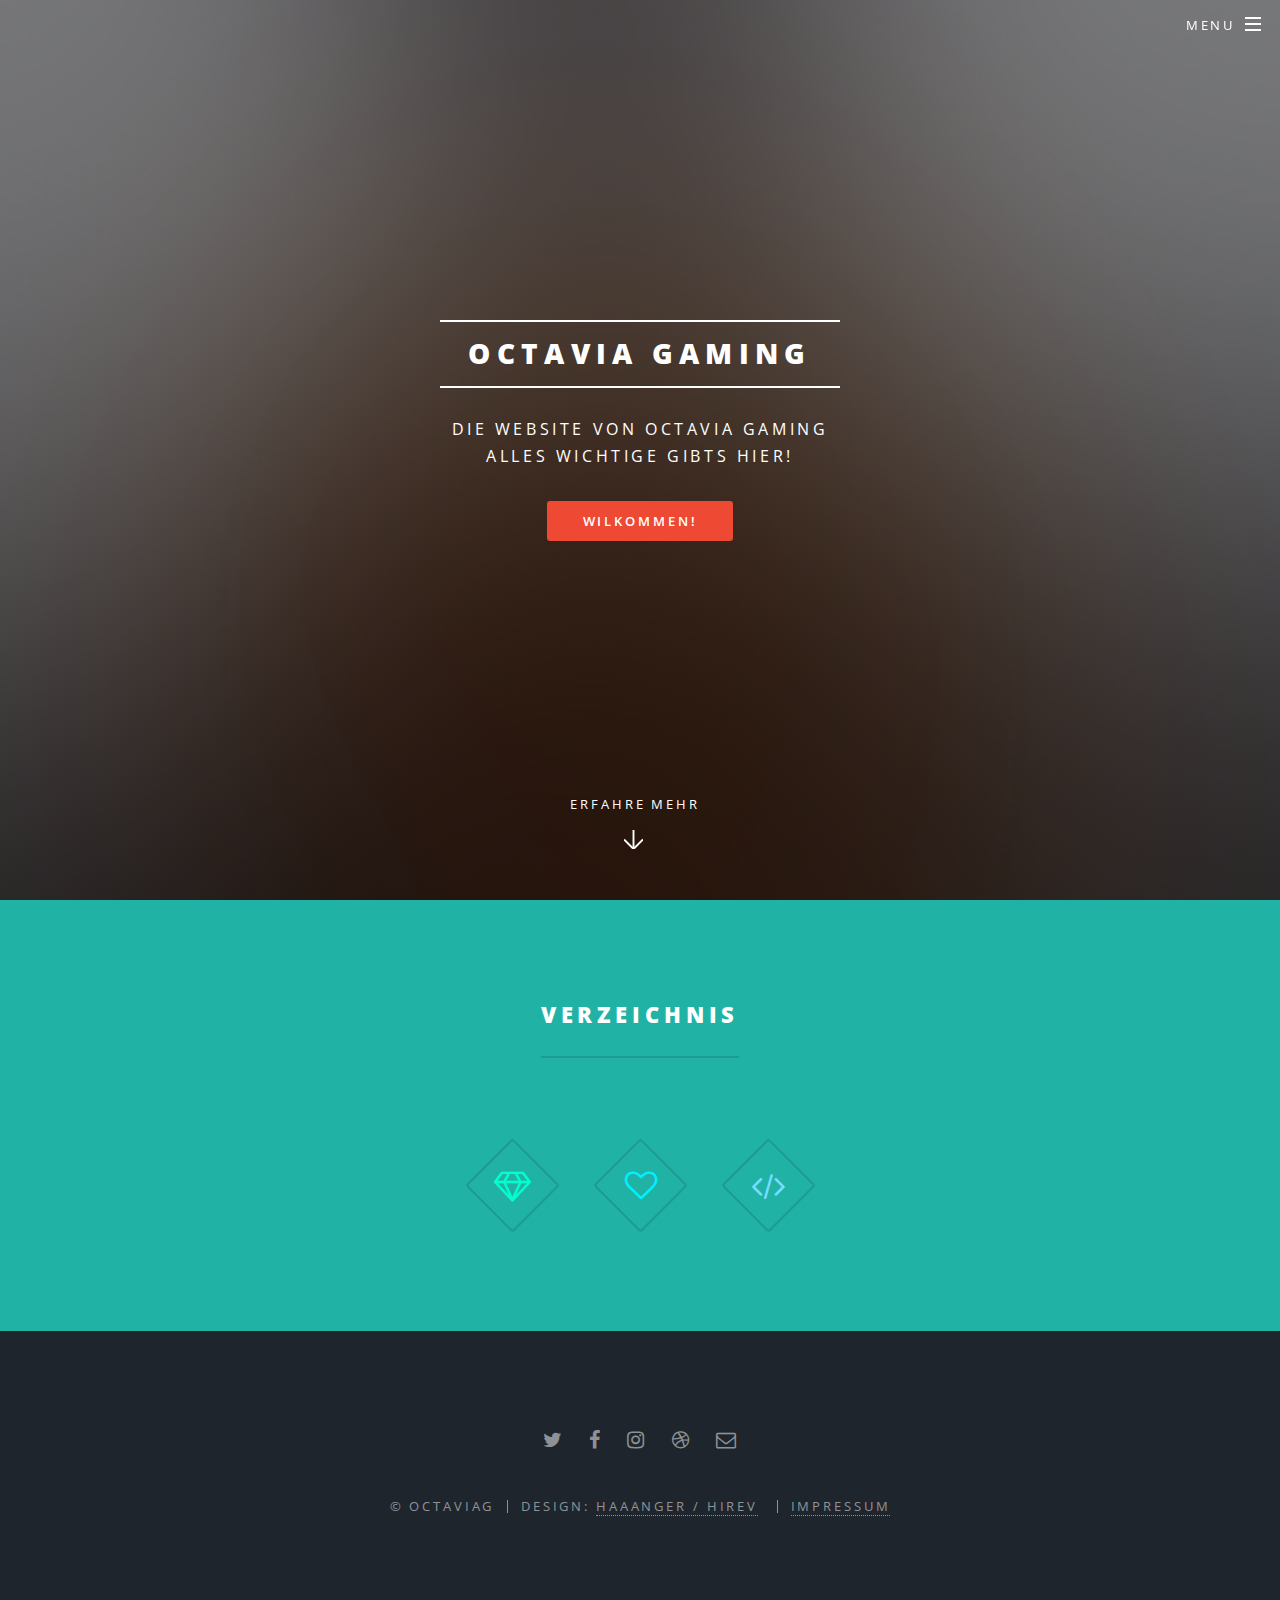
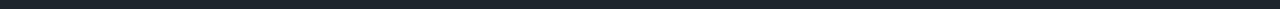
==== commit 9f5c9151: "Add files via upload" ====
--- a/index.html
+++ b/index.html
@@ -1,176 +1,99 @@
-<!DOCTYPE HTML>
-<!--
-	Spectral by HTML5 UP
-	html5up.net | @ajlkn
-	Free for personal and commercial use under the CCA 3.0 license (html5up.net/license)
--->
-<html>
-	<head>
-		<title>Spectral by HTML5 UP</title>
-		<meta charset="utf-8" />
-		<meta name="viewport" content="width=device-width, initial-scale=1" />
-		<!--[if lte IE 8]><script src="assets/js/ie/html5shiv.js"></script><![endif]-->
-		<link rel="stylesheet" href="assets/css/main.css" />
-		<!--[if lte IE 8]><link rel="stylesheet" href="assets/css/ie8.css" /><![endif]-->
-		<!--[if lte IE 9]><link rel="stylesheet" href="assets/css/ie9.css" /><![endif]-->
-	</head>
-	<body class="landing">
-
-		<!-- Page Wrapper -->
-			<div id="page-wrapper">
-
-				<!-- Header -->
-					<header id="header" class="alt">
-						<h1><a href="index.html">Spectral</a></h1>
-						<nav id="nav">
-							<ul>
-								<li class="special">
-									<a href="#menu" class="menuToggle"><span>Menu</span></a>
-									<div id="menu">
-										<ul>
-											<li><a href="index.html">Home</a></li>
-											<li><a href="generic.html">Generic</a></li>
-											<li><a href="elements.html">Elements</a></li>
-											<li><a href="#">Sign Up</a></li>
-											<li><a href="#">Log In</a></li>
-										</ul>
-									</div>
-								</li>
-							</ul>
-						</nav>
-					</header>
-
-				<!-- Banner -->
-					<section id="banner">
-						<div class="inner">
-							<h2>Spectral</h2>
-							<p>Another fine responsive<br />
-							site template freebie<br />
-							crafted by <a href="http://html5up.net">HTML5 UP</a>.</p>
-							<ul class="actions">
-								<li><a href="#" class="button special">Activate</a></li>
-							</ul>
-						</div>
-						<a href="#one" class="more scrolly">Learn More</a>
-					</section>
-
-				<!-- One -->
-					<section id="one" class="wrapper style1 special">
-						<div class="inner">
-							<header class="major">
-								<h2>Arcu aliquet vel lobortis ata nisl<br />
-								eget augue amet aliquet nisl cep donec</h2>
-								<p>Aliquam ut ex ut augue consectetur interdum. Donec amet imperdiet eleifend<br />
-								fringilla tincidunt. Nullam dui leo Aenean mi ligula, rhoncus ullamcorper.</p>
-							</header>
-							<ul class="icons major">
-								<li><span class="icon fa-diamond major style1"><span class="label">Lorem</span></span></li>
-								<li><span class="icon fa-heart-o major style2"><span class="label">Ipsum</span></span></li>
-								<li><span class="icon fa-code major style3"><span class="label">Dolor</span></span></li>
-							</ul>
-						</div>
-					</section>
-
-				<!-- Two -->
-					<section id="two" class="wrapper alt style2">
-						<section class="spotlight">
-							<div class="image"><img src="images/pic01.jpg" alt="" /></div><div class="content">
-								<h2>Magna primis lobortis<br />
-								sed ullamcorper</h2>
-								<p>Aliquam ut ex ut augue consectetur interdum. Donec hendrerit imperdiet. Mauris eleifend fringilla nullam aenean mi ligula.</p>
-							</div>
-						</section>
-						<section class="spotlight">
-							<div class="image"><img src="images/pic02.jpg" alt="" /></div><div class="content">
-								<h2>Tortor dolore feugiat<br />
-								elementum magna</h2>
-								<p>Aliquam ut ex ut augue consectetur interdum. Donec hendrerit imperdiet. Mauris eleifend fringilla nullam aenean mi ligula.</p>
-							</div>
-						</section>
-						<section class="spotlight">
-							<div class="image"><img src="images/pic03.jpg" alt="" /></div><div class="content">
-								<h2>Augue eleifend aliquet<br />
-								sed condimentum</h2>
-								<p>Aliquam ut ex ut augue consectetur interdum. Donec hendrerit imperdiet. Mauris eleifend fringilla nullam aenean mi ligula.</p>
-							</div>
-						</section>
-					</section>
-
-				<!-- Three -->
-					<section id="three" class="wrapper style3 special">
-						<div class="inner">
-							<header class="major">
-								<h2>Accumsan mus tortor nunc aliquet</h2>
-								<p>Aliquam ut ex ut augue consectetur interdum. Donec amet imperdiet eleifend<br />
-								fringilla tincidunt. Nullam dui leo Aenean mi ligula, rhoncus ullamcorper.</p>
-							</header>
-							<ul class="features">
-								<li class="icon fa-paper-plane-o">
-									<h3>Arcu accumsan</h3>
-									<p>Augue consectetur sed interdum imperdiet et ipsum. Mauris lorem tincidunt nullam amet leo Aenean ligula consequat consequat.</p>
-								</li>
-								<li class="icon fa-laptop">
-									<h3>Ac Augue Eget</h3>
-									<p>Augue consectetur sed interdum imperdiet et ipsum. Mauris lorem tincidunt nullam amet leo Aenean ligula consequat consequat.</p>
-								</li>
-								<li class="icon fa-code">
-									<h3>Mus Scelerisque</h3>
-									<p>Augue consectetur sed interdum imperdiet et ipsum. Mauris lorem tincidunt nullam amet leo Aenean ligula consequat consequat.</p>
-								</li>
-								<li class="icon fa-headphones">
-									<h3>Mauris Imperdiet</h3>
-									<p>Augue consectetur sed interdum imperdiet et ipsum. Mauris lorem tincidunt nullam amet leo Aenean ligula consequat consequat.</p>
-								</li>
-								<li class="icon fa-heart-o">
-									<h3>Aenean Primis</h3>
-									<p>Augue consectetur sed interdum imperdiet et ipsum. Mauris lorem tincidunt nullam amet leo Aenean ligula consequat consequat.</p>
-								</li>
-								<li class="icon fa-flag-o">
-									<h3>Tortor Ut</h3>
-									<p>Augue consectetur sed interdum imperdiet et ipsum. Mauris lorem tincidunt nullam amet leo Aenean ligula consequat consequat.</p>
-								</li>
-							</ul>
-						</div>
-					</section>
-
-				<!-- CTA -->
-					<section id="cta" class="wrapper style4">
-						<div class="inner">
-							<header>
-								<h2>Arcue ut vel commodo</h2>
-								<p>Aliquam ut ex ut augue consectetur interdum endrerit imperdiet amet eleifend fringilla.</p>
-							</header>
-							<ul class="actions vertical">
-								<li><a href="#" class="button fit special">Activate</a></li>
-								<li><a href="#" class="button fit">Learn More</a></li>
-							</ul>
-						</div>
-					</section>
-
-				<!-- Footer -->
-					<footer id="footer">
-						<ul class="icons">
-							<li><a href="#" class="icon fa-twitter"><span class="label">Twitter</span></a></li>
-							<li><a href="#" class="icon fa-facebook"><span class="label">Facebook</span></a></li>
-							<li><a href="#" class="icon fa-instagram"><span class="label">Instagram</span></a></li>
-							<li><a href="#" class="icon fa-dribbble"><span class="label">Dribbble</span></a></li>
-							<li><a href="#" class="icon fa-envelope-o"><span class="label">Email</span></a></li>
-						</ul>
-						<ul class="copyright">
-							<li>&copy; Untitled</li><li>Design: <a href="http://html5up.net">HTML5 UP</a></li>
-						</ul>
-					</footer>
-
-			</div>
-
-		<!-- Scripts -->
-			<script src="assets/js/jquery.min.js"></script>
-			<script src="assets/js/jquery.scrollex.min.js"></script>
-			<script src="assets/js/jquery.scrolly.min.js"></script>
-			<script src="assets/js/skel.min.js"></script>
-			<script src="assets/js/util.js"></script>
-			<!--[if lte IE 8]><script src="assets/js/ie/respond.min.js"></script><![endif]-->
-			<script src="assets/js/main.js"></script>
-
-	</body>
+<!DOCTYPE HTML>
+<!--
+	Spectral by HTML5 UP
+	html5up.net | @ajlkn
+	Free for personal and commercial use under the CCA 3.0 license (html5up.net/license)
+-->
+<html>
+	<head>
+		<title>Octavia Gaming</title>
+		<meta charset="utf-8" />
+		<meta name="viewport" content="width=device-width, initial-scale=1" />
+		<!--[if lte IE 8]><script src="assets/js/ie/html5shiv.js"></script><![endif]-->
+		<link rel="stylesheet" href="assets/css/main.css" />
+		<!--[if lte IE 8]><link rel="stylesheet" href="assets/css/ie8.css" /><![endif]-->
+		<!--[if lte IE 9]><link rel="stylesheet" href="assets/css/ie9.css" /><![endif]-->
+	</head>
+	<body class="landing">
+
+		<!-- Page Wrapper -->
+			<div id="page-wrapper">
+
+				<!-- Header -->
+					<header id="header" class="alt">
+						<h1><a href="index.html">Octavia Gaming</a></h1>
+						<nav id="nav">
+							<ul>
+								<li class="special">
+									<a href="#menu" class="menuToggle"><span>Menu</span></a>
+									<div id="menu">
+										<ul>
+											<li><a href="index.html">Home</a></li>
+											<li><a href="teamspeak.html">Teamspeak</a></li>
+											<li><a href="steam.html">Steam</a></li>
+											<li><a href="twitch.html">Twitch</a></li>
+										</ul>
+									</div>
+								</li>
+							</ul>
+						</nav>
+					</header>
+
+				<!-- Banner -->
+					<section id="banner">
+						<div class="inner">
+							<h2>Octavia Gaming</h2>
+							<p>Die Website von Octavia Gaming<br />
+							alles wichtige gibts hier!<br />
+							</p>
+							<ul class="actions">
+								<li><a href="index.html" class="button special">Wilkommen!</a></li>
+							</ul>
+						</div>
+						<a href="#one" class="more scrolly">Erfahre mehr</a>
+					</section>
+
+				<!-- One -->
+					<section id="one" class="wrapper style1 special">
+						<div class="inner">
+							<header class="major">
+								<h2>Verzeichnis<br />
+								</h2>
+								<p></p>
+							</header>
+							<ul class="icons major">
+								<li><span class="icon fa-diamond major style1"><span class="label"></span></span></li>
+								<li><span class="icon fa-heart-o major style2"><span class="label">Ipsum</span></span></li>
+								<li><span class="icon fa-code major style3"><span class="label">Dolor</span></span></li>
+							</ul>
+						</div>
+				</section>
+
+				<!-- Footer -->
+					<footer id="footer">
+						<ul class="icons">
+							<li><a href="#" class="icon fa-twitter"><span class="label">Twitter</span></a></li>
+							<li><a href="#" class="icon fa-facebook"><span class="label">Facebook</span></a></li>
+							<li><a href="#" class="icon fa-instagram"><span class="label">Instagram</span></a></li>
+							<li><a href="#" class="icon fa-dribbble"><span class="label">Dribbble</span></a></li>
+							<li><a href="#" class="icon fa-envelope-o"><span class="label">Email</span></a></li>
+						</ul>
+						<ul class="copyright">
+						<li>&copy; OctaviaG</li><li>Design: <a href="http://www.youtube.com/hirev">haaanger / Hirev</a></li>
+						<li><a href="impressum.html">Impressum</a></li>
+						</ul>
+					</footer>
+
+			</div>
+
+		<!-- Scripts -->
+			<script src="assets/js/jquery.min.js"></script>
+			<script src="assets/js/jquery.scrollex.min.js"></script>
+			<script src="assets/js/jquery.scrolly.min.js"></script>
+			<script src="assets/js/skel.min.js"></script>
+			<script src="assets/js/util.js"></script>
+			<!--[if lte IE 8]><script src="assets/js/ie/respond.min.js"></script><![endif]-->
+			<script src="assets/js/main.js"></script>
+
+	</body>
 </html>--- a/assets/css/main.css
+++ b/assets/css/main.css
@@ -1,3814 +1,3813 @@
-@import url(font-awesome.min.css);
-@import url("https://fonts.googleapis.com/css?family=Open+Sans:400,400italic,600,600italic,800,800italic");
-
-/*
-	Spectral by HTML5 UP
-	html5up.net | @ajlkn
-	Free for personal and commercial use under the CCA 3.0 license (html5up.net/license)
-*/
-
-/* Reset */
-
-	html, body, div, span, applet, object, iframe, h1, h2, h3, h4, h5, h6, p, blockquote, pre, a, abbr, acronym, address, big, cite, code, del, dfn, em, img, ins, kbd, q, s, samp, small, strike, strong, sub, sup, tt, var, b, u, i, center, dl, dt, dd, ol, ul, li, fieldset, form, label, legend, table, caption, tbody, tfoot, thead, tr, th, td, article, aside, canvas, details, embed, figure, figcaption, footer, header, hgroup, menu, nav, output, ruby, section, summary, time, mark, audio, video {
-		margin: 0;
-		padding: 0;
-		border: 0;
-		font-size: 100%;
-		font: inherit;
-		vertical-align: baseline;
-	}
-
-	article, aside, details, figcaption, figure, footer, header, hgroup, menu, nav, section {
-		display: block;
-	}
-
-	body {
-		line-height: 1;
-	}
-
-	ol, ul {
-		list-style: none;
-	}
-
-	blockquote, q {
-		quotes: none;
-	}
-
-	blockquote:before, blockquote:after, q:before, q:after {
-		content: '';
-		content: none;
-	}
-
-	table {
-		border-collapse: collapse;
-		border-spacing: 0;
-	}
-
-	body {
-		-webkit-text-size-adjust: none;
-	}
-
-/* Box Model */
-
-	*, *:before, *:after {
-		-moz-box-sizing: border-box;
-		-webkit-box-sizing: border-box;
-		box-sizing: border-box;
-	}
-
-/* Grid */
-
-	.row {
-		border-bottom: solid 1px transparent;
-		-moz-box-sizing: border-box;
-		-webkit-box-sizing: border-box;
-		box-sizing: border-box;
-	}
-
-	.row > * {
-		float: left;
-		-moz-box-sizing: border-box;
-		-webkit-box-sizing: border-box;
-		box-sizing: border-box;
-	}
-
-	.row:after, .row:before {
-		content: '';
-		display: block;
-		clear: both;
-		height: 0;
-	}
-
-	.row.uniform > * > :first-child {
-		margin-top: 0;
-	}
-
-	.row.uniform > * > :last-child {
-		margin-bottom: 0;
-	}
-
-	.row.\30 \25 > * {
-		padding: 0 0 0 0em;
-	}
-
-	.row.\30 \25 {
-		margin: 0 0 -1px 0em;
-	}
-
-	.row.uniform.\30 \25 > * {
-		padding: 0em 0 0 0em;
-	}
-
-	.row.uniform.\30 \25 {
-		margin: 0em 0 -1px 0em;
-	}
-
-	.row > * {
-		padding: 0 0 0 1.5em;
-	}
-
-	.row {
-		margin: 0 0 -1px -1.5em;
-	}
-
-	.row.uniform > * {
-		padding: 1.5em 0 0 1.5em;
-	}
-
-	.row.uniform {
-		margin: -1.5em 0 -1px -1.5em;
-	}
-
-	.row.\32 00\25 > * {
-		padding: 0 0 0 3em;
-	}
-
-	.row.\32 00\25 {
-		margin: 0 0 -1px -3em;
-	}
-
-	.row.uniform.\32 00\25 > * {
-		padding: 3em 0 0 3em;
-	}
-
-	.row.uniform.\32 00\25 {
-		margin: -3em 0 -1px -3em;
-	}
-
-	.row.\31 50\25 > * {
-		padding: 0 0 0 2.25em;
-	}
-
-	.row.\31 50\25 {
-		margin: 0 0 -1px -2.25em;
-	}
-
-	.row.uniform.\31 50\25 > * {
-		padding: 2.25em 0 0 2.25em;
-	}
-
-	.row.uniform.\31 50\25 {
-		margin: -2.25em 0 -1px -2.25em;
-	}
-
-	.row.\35 0\25 > * {
-		padding: 0 0 0 0.75em;
-	}
-
-	.row.\35 0\25 {
-		margin: 0 0 -1px -0.75em;
-	}
-
-	.row.uniform.\35 0\25 > * {
-		padding: 0.75em 0 0 0.75em;
-	}
-
-	.row.uniform.\35 0\25 {
-		margin: -0.75em 0 -1px -0.75em;
-	}
-
-	.row.\32 5\25 > * {
-		padding: 0 0 0 0.375em;
-	}
-
-	.row.\32 5\25 {
-		margin: 0 0 -1px -0.375em;
-	}
-
-	.row.uniform.\32 5\25 > * {
-		padding: 0.375em 0 0 0.375em;
-	}
-
-	.row.uniform.\32 5\25 {
-		margin: -0.375em 0 -1px -0.375em;
-	}
-
-	.\31 2u, .\31 2u\24 {
-		width: 100%;
-		clear: none;
-		margin-left: 0;
-	}
-
-	.\31 1u, .\31 1u\24 {
-		width: 91.6666666667%;
-		clear: none;
-		margin-left: 0;
-	}
-
-	.\31 0u, .\31 0u\24 {
-		width: 83.3333333333%;
-		clear: none;
-		margin-left: 0;
-	}
-
-	.\39 u, .\39 u\24 {
-		width: 75%;
-		clear: none;
-		margin-left: 0;
-	}
-
-	.\38 u, .\38 u\24 {
-		width: 66.6666666667%;
-		clear: none;
-		margin-left: 0;
-	}
-
-	.\37 u, .\37 u\24 {
-		width: 58.3333333333%;
-		clear: none;
-		margin-left: 0;
-	}
-
-	.\36 u, .\36 u\24 {
-		width: 50%;
-		clear: none;
-		margin-left: 0;
-	}
-
-	.\35 u, .\35 u\24 {
-		width: 41.6666666667%;
-		clear: none;
-		margin-left: 0;
-	}
-
-	.\34 u, .\34 u\24 {
-		width: 33.3333333333%;
-		clear: none;
-		margin-left: 0;
-	}
-
-	.\33 u, .\33 u\24 {
-		width: 25%;
-		clear: none;
-		margin-left: 0;
-	}
-
-	.\32 u, .\32 u\24 {
-		width: 16.6666666667%;
-		clear: none;
-		margin-left: 0;
-	}
-
-	.\31 u, .\31 u\24 {
-		width: 8.3333333333%;
-		clear: none;
-		margin-left: 0;
-	}
-
-	.\31 2u\24 + *,
-	.\31 1u\24 + *,
-	.\31 0u\24 + *,
-	.\39 u\24 + *,
-	.\38 u\24 + *,
-	.\37 u\24 + *,
-	.\36 u\24 + *,
-	.\35 u\24 + *,
-	.\34 u\24 + *,
-	.\33 u\24 + *,
-	.\32 u\24 + *,
-	.\31 u\24 + * {
-		clear: left;
-	}
-
-	.\-11u {
-		margin-left: 91.66667%;
-	}
-
-	.\-10u {
-		margin-left: 83.33333%;
-	}
-
-	.\-9u {
-		margin-left: 75%;
-	}
-
-	.\-8u {
-		margin-left: 66.66667%;
-	}
-
-	.\-7u {
-		margin-left: 58.33333%;
-	}
-
-	.\-6u {
-		margin-left: 50%;
-	}
-
-	.\-5u {
-		margin-left: 41.66667%;
-	}
-
-	.\-4u {
-		margin-left: 33.33333%;
-	}
-
-	.\-3u {
-		margin-left: 25%;
-	}
-
-	.\-2u {
-		margin-left: 16.66667%;
-	}
-
-	.\-1u {
-		margin-left: 8.33333%;
-	}
-
-	@media screen and (max-width: 1680px) {
-
-		.row > * {
-			padding: 0 0 0 1.5em;
-		}
-
-		.row {
-			margin: 0 0 -1px -1.5em;
-		}
-
-		.row.uniform > * {
-			padding: 1.5em 0 0 1.5em;
-		}
-
-		.row.uniform {
-			margin: -1.5em 0 -1px -1.5em;
-		}
-
-		.row.\32 00\25 > * {
-			padding: 0 0 0 3em;
-		}
-
-		.row.\32 00\25 {
-			margin: 0 0 -1px -3em;
-		}
-
-		.row.uniform.\32 00\25 > * {
-			padding: 3em 0 0 3em;
-		}
-
-		.row.uniform.\32 00\25 {
-			margin: -3em 0 -1px -3em;
-		}
-
-		.row.\31 50\25 > * {
-			padding: 0 0 0 2.25em;
-		}
-
-		.row.\31 50\25 {
-			margin: 0 0 -1px -2.25em;
-		}
-
-		.row.uniform.\31 50\25 > * {
-			padding: 2.25em 0 0 2.25em;
-		}
-
-		.row.uniform.\31 50\25 {
-			margin: -2.25em 0 -1px -2.25em;
-		}
-
-		.row.\35 0\25 > * {
-			padding: 0 0 0 0.75em;
-		}
-
-		.row.\35 0\25 {
-			margin: 0 0 -1px -0.75em;
-		}
-
-		.row.uniform.\35 0\25 > * {
-			padding: 0.75em 0 0 0.75em;
-		}
-
-		.row.uniform.\35 0\25 {
-			margin: -0.75em 0 -1px -0.75em;
-		}
-
-		.row.\32 5\25 > * {
-			padding: 0 0 0 0.375em;
-		}
-
-		.row.\32 5\25 {
-			margin: 0 0 -1px -0.375em;
-		}
-
-		.row.uniform.\32 5\25 > * {
-			padding: 0.375em 0 0 0.375em;
-		}
-
-		.row.uniform.\32 5\25 {
-			margin: -0.375em 0 -1px -0.375em;
-		}
-
-		.\31 2u\28xlarge\29, .\31 2u\24\28xlarge\29 {
-			width: 100%;
-			clear: none;
-			margin-left: 0;
-		}
-
-		.\31 1u\28xlarge\29, .\31 1u\24\28xlarge\29 {
-			width: 91.6666666667%;
-			clear: none;
-			margin-left: 0;
-		}
-
-		.\31 0u\28xlarge\29, .\31 0u\24\28xlarge\29 {
-			width: 83.3333333333%;
-			clear: none;
-			margin-left: 0;
-		}
-
-		.\39 u\28xlarge\29, .\39 u\24\28xlarge\29 {
-			width: 75%;
-			clear: none;
-			margin-left: 0;
-		}
-
-		.\38 u\28xlarge\29, .\38 u\24\28xlarge\29 {
-			width: 66.6666666667%;
-			clear: none;
-			margin-left: 0;
-		}
-
-		.\37 u\28xlarge\29, .\37 u\24\28xlarge\29 {
-			width: 58.3333333333%;
-			clear: none;
-			margin-left: 0;
-		}
-
-		.\36 u\28xlarge\29, .\36 u\24\28xlarge\29 {
-			width: 50%;
-			clear: none;
-			margin-left: 0;
-		}
-
-		.\35 u\28xlarge\29, .\35 u\24\28xlarge\29 {
-			width: 41.6666666667%;
-			clear: none;
-			margin-left: 0;
-		}
-
-		.\34 u\28xlarge\29, .\34 u\24\28xlarge\29 {
-			width: 33.3333333333%;
-			clear: none;
-			margin-left: 0;
-		}
-
-		.\33 u\28xlarge\29, .\33 u\24\28xlarge\29 {
-			width: 25%;
-			clear: none;
-			margin-left: 0;
-		}
-
-		.\32 u\28xlarge\29, .\32 u\24\28xlarge\29 {
-			width: 16.6666666667%;
-			clear: none;
-			margin-left: 0;
-		}
-
-		.\31 u\28xlarge\29, .\31 u\24\28xlarge\29 {
-			width: 8.3333333333%;
-			clear: none;
-			margin-left: 0;
-		}
-
-		.\31 2u\24\28xlarge\29 + *,
-		.\31 1u\24\28xlarge\29 + *,
-		.\31 0u\24\28xlarge\29 + *,
-		.\39 u\24\28xlarge\29 + *,
-		.\38 u\24\28xlarge\29 + *,
-		.\37 u\24\28xlarge\29 + *,
-		.\36 u\24\28xlarge\29 + *,
-		.\35 u\24\28xlarge\29 + *,
-		.\34 u\24\28xlarge\29 + *,
-		.\33 u\24\28xlarge\29 + *,
-		.\32 u\24\28xlarge\29 + *,
-		.\31 u\24\28xlarge\29 + * {
-			clear: left;
-		}
-
-		.\-11u\28xlarge\29 {
-			margin-left: 91.66667%;
-		}
-
-		.\-10u\28xlarge\29 {
-			margin-left: 83.33333%;
-		}
-
-		.\-9u\28xlarge\29 {
-			margin-left: 75%;
-		}
-
-		.\-8u\28xlarge\29 {
-			margin-left: 66.66667%;
-		}
-
-		.\-7u\28xlarge\29 {
-			margin-left: 58.33333%;
-		}
-
-		.\-6u\28xlarge\29 {
-			margin-left: 50%;
-		}
-
-		.\-5u\28xlarge\29 {
-			margin-left: 41.66667%;
-		}
-
-		.\-4u\28xlarge\29 {
-			margin-left: 33.33333%;
-		}
-
-		.\-3u\28xlarge\29 {
-			margin-left: 25%;
-		}
-
-		.\-2u\28xlarge\29 {
-			margin-left: 16.66667%;
-		}
-
-		.\-1u\28xlarge\29 {
-			margin-left: 8.33333%;
-		}
-
-	}
-
-	@media screen and (max-width: 1280px) {
-
-		.row > * {
-			padding: 0 0 0 1.5em;
-		}
-
-		.row {
-			margin: 0 0 -1px -1.5em;
-		}
-
-		.row.uniform > * {
-			padding: 1.5em 0 0 1.5em;
-		}
-
-		.row.uniform {
-			margin: -1.5em 0 -1px -1.5em;
-		}
-
-		.row.\32 00\25 > * {
-			padding: 0 0 0 3em;
-		}
-
-		.row.\32 00\25 {
-			margin: 0 0 -1px -3em;
-		}
-
-		.row.uniform.\32 00\25 > * {
-			padding: 3em 0 0 3em;
-		}
-
-		.row.uniform.\32 00\25 {
-			margin: -3em 0 -1px -3em;
-		}
-
-		.row.\31 50\25 > * {
-			padding: 0 0 0 2.25em;
-		}
-
-		.row.\31 50\25 {
-			margin: 0 0 -1px -2.25em;
-		}
-
-		.row.uniform.\31 50\25 > * {
-			padding: 2.25em 0 0 2.25em;
-		}
-
-		.row.uniform.\31 50\25 {
-			margin: -2.25em 0 -1px -2.25em;
-		}
-
-		.row.\35 0\25 > * {
-			padding: 0 0 0 0.75em;
-		}
-
-		.row.\35 0\25 {
-			margin: 0 0 -1px -0.75em;
-		}
-
-		.row.uniform.\35 0\25 > * {
-			padding: 0.75em 0 0 0.75em;
-		}
-
-		.row.uniform.\35 0\25 {
-			margin: -0.75em 0 -1px -0.75em;
-		}
-
-		.row.\32 5\25 > * {
-			padding: 0 0 0 0.375em;
-		}
-
-		.row.\32 5\25 {
-			margin: 0 0 -1px -0.375em;
-		}
-
-		.row.uniform.\32 5\25 > * {
-			padding: 0.375em 0 0 0.375em;
-		}
-
-		.row.uniform.\32 5\25 {
-			margin: -0.375em 0 -1px -0.375em;
-		}
-
-		.\31 2u\28large\29, .\31 2u\24\28large\29 {
-			width: 100%;
-			clear: none;
-			margin-left: 0;
-		}
-
-		.\31 1u\28large\29, .\31 1u\24\28large\29 {
-			width: 91.6666666667%;
-			clear: none;
-			margin-left: 0;
-		}
-
-		.\31 0u\28large\29, .\31 0u\24\28large\29 {
-			width: 83.3333333333%;
-			clear: none;
-			margin-left: 0;
-		}
-
-		.\39 u\28large\29, .\39 u\24\28large\29 {
-			width: 75%;
-			clear: none;
-			margin-left: 0;
-		}
-
-		.\38 u\28large\29, .\38 u\24\28large\29 {
-			width: 66.6666666667%;
-			clear: none;
-			margin-left: 0;
-		}
-
-		.\37 u\28large\29, .\37 u\24\28large\29 {
-			width: 58.3333333333%;
-			clear: none;
-			margin-left: 0;
-		}
-
-		.\36 u\28large\29, .\36 u\24\28large\29 {
-			width: 50%;
-			clear: none;
-			margin-left: 0;
-		}
-
-		.\35 u\28large\29, .\35 u\24\28large\29 {
-			width: 41.6666666667%;
-			clear: none;
-			margin-left: 0;
-		}
-
-		.\34 u\28large\29, .\34 u\24\28large\29 {
-			width: 33.3333333333%;
-			clear: none;
-			margin-left: 0;
-		}
-
-		.\33 u\28large\29, .\33 u\24\28large\29 {
-			width: 25%;
-			clear: none;
-			margin-left: 0;
-		}
-
-		.\32 u\28large\29, .\32 u\24\28large\29 {
-			width: 16.6666666667%;
-			clear: none;
-			margin-left: 0;
-		}
-
-		.\31 u\28large\29, .\31 u\24\28large\29 {
-			width: 8.3333333333%;
-			clear: none;
-			margin-left: 0;
-		}
-
-		.\31 2u\24\28large\29 + *,
-		.\31 1u\24\28large\29 + *,
-		.\31 0u\24\28large\29 + *,
-		.\39 u\24\28large\29 + *,
-		.\38 u\24\28large\29 + *,
-		.\37 u\24\28large\29 + *,
-		.\36 u\24\28large\29 + *,
-		.\35 u\24\28large\29 + *,
-		.\34 u\24\28large\29 + *,
-		.\33 u\24\28large\29 + *,
-		.\32 u\24\28large\29 + *,
-		.\31 u\24\28large\29 + * {
-			clear: left;
-		}
-
-		.\-11u\28large\29 {
-			margin-left: 91.66667%;
-		}
-
-		.\-10u\28large\29 {
-			margin-left: 83.33333%;
-		}
-
-		.\-9u\28large\29 {
-			margin-left: 75%;
-		}
-
-		.\-8u\28large\29 {
-			margin-left: 66.66667%;
-		}
-
-		.\-7u\28large\29 {
-			margin-left: 58.33333%;
-		}
-
-		.\-6u\28large\29 {
-			margin-left: 50%;
-		}
-
-		.\-5u\28large\29 {
-			margin-left: 41.66667%;
-		}
-
-		.\-4u\28large\29 {
-			margin-left: 33.33333%;
-		}
-
-		.\-3u\28large\29 {
-			margin-left: 25%;
-		}
-
-		.\-2u\28large\29 {
-			margin-left: 16.66667%;
-		}
-
-		.\-1u\28large\29 {
-			margin-left: 8.33333%;
-		}
-
-	}
-
-	@media screen and (max-width: 980px) {
-
-		.row > * {
-			padding: 0 0 0 1.5em;
-		}
-
-		.row {
-			margin: 0 0 -1px -1.5em;
-		}
-
-		.row.uniform > * {
-			padding: 1.5em 0 0 1.5em;
-		}
-
-		.row.uniform {
-			margin: -1.5em 0 -1px -1.5em;
-		}
-
-		.row.\32 00\25 > * {
-			padding: 0 0 0 3em;
-		}
-
-		.row.\32 00\25 {
-			margin: 0 0 -1px -3em;
-		}
-
-		.row.uniform.\32 00\25 > * {
-			padding: 3em 0 0 3em;
-		}
-
-		.row.uniform.\32 00\25 {
-			margin: -3em 0 -1px -3em;
-		}
-
-		.row.\31 50\25 > * {
-			padding: 0 0 0 2.25em;
-		}
-
-		.row.\31 50\25 {
-			margin: 0 0 -1px -2.25em;
-		}
-
-		.row.uniform.\31 50\25 > * {
-			padding: 2.25em 0 0 2.25em;
-		}
-
-		.row.uniform.\31 50\25 {
-			margin: -2.25em 0 -1px -2.25em;
-		}
-
-		.row.\35 0\25 > * {
-			padding: 0 0 0 0.75em;
-		}
-
-		.row.\35 0\25 {
-			margin: 0 0 -1px -0.75em;
-		}
-
-		.row.uniform.\35 0\25 > * {
-			padding: 0.75em 0 0 0.75em;
-		}
-
-		.row.uniform.\35 0\25 {
-			margin: -0.75em 0 -1px -0.75em;
-		}
-
-		.row.\32 5\25 > * {
-			padding: 0 0 0 0.375em;
-		}
-
-		.row.\32 5\25 {
-			margin: 0 0 -1px -0.375em;
-		}
-
-		.row.uniform.\32 5\25 > * {
-			padding: 0.375em 0 0 0.375em;
-		}
-
-		.row.uniform.\32 5\25 {
-			margin: -0.375em 0 -1px -0.375em;
-		}
-
-		.\31 2u\28medium\29, .\31 2u\24\28medium\29 {
-			width: 100%;
-			clear: none;
-			margin-left: 0;
-		}
-
-		.\31 1u\28medium\29, .\31 1u\24\28medium\29 {
-			width: 91.6666666667%;
-			clear: none;
-			margin-left: 0;
-		}
-
-		.\31 0u\28medium\29, .\31 0u\24\28medium\29 {
-			width: 83.3333333333%;
-			clear: none;
-			margin-left: 0;
-		}
-
-		.\39 u\28medium\29, .\39 u\24\28medium\29 {
-			width: 75%;
-			clear: none;
-			margin-left: 0;
-		}
-
-		.\38 u\28medium\29, .\38 u\24\28medium\29 {
-			width: 66.6666666667%;
-			clear: none;
-			margin-left: 0;
-		}
-
-		.\37 u\28medium\29, .\37 u\24\28medium\29 {
-			width: 58.3333333333%;
-			clear: none;
-			margin-left: 0;
-		}
-
-		.\36 u\28medium\29, .\36 u\24\28medium\29 {
-			width: 50%;
-			clear: none;
-			margin-left: 0;
-		}
-
-		.\35 u\28medium\29, .\35 u\24\28medium\29 {
-			width: 41.6666666667%;
-			clear: none;
-			margin-left: 0;
-		}
-
-		.\34 u\28medium\29, .\34 u\24\28medium\29 {
-			width: 33.3333333333%;
-			clear: none;
-			margin-left: 0;
-		}
-
-		.\33 u\28medium\29, .\33 u\24\28medium\29 {
-			width: 25%;
-			clear: none;
-			margin-left: 0;
-		}
-
-		.\32 u\28medium\29, .\32 u\24\28medium\29 {
-			width: 16.6666666667%;
-			clear: none;
-			margin-left: 0;
-		}
-
-		.\31 u\28medium\29, .\31 u\24\28medium\29 {
-			width: 8.3333333333%;
-			clear: none;
-			margin-left: 0;
-		}
-
-		.\31 2u\24\28medium\29 + *,
-		.\31 1u\24\28medium\29 + *,
-		.\31 0u\24\28medium\29 + *,
-		.\39 u\24\28medium\29 + *,
-		.\38 u\24\28medium\29 + *,
-		.\37 u\24\28medium\29 + *,
-		.\36 u\24\28medium\29 + *,
-		.\35 u\24\28medium\29 + *,
-		.\34 u\24\28medium\29 + *,
-		.\33 u\24\28medium\29 + *,
-		.\32 u\24\28medium\29 + *,
-		.\31 u\24\28medium\29 + * {
-			clear: left;
-		}
-
-		.\-11u\28medium\29 {
-			margin-left: 91.66667%;
-		}
-
-		.\-10u\28medium\29 {
-			margin-left: 83.33333%;
-		}
-
-		.\-9u\28medium\29 {
-			margin-left: 75%;
-		}
-
-		.\-8u\28medium\29 {
-			margin-left: 66.66667%;
-		}
-
-		.\-7u\28medium\29 {
-			margin-left: 58.33333%;
-		}
-
-		.\-6u\28medium\29 {
-			margin-left: 50%;
-		}
-
-		.\-5u\28medium\29 {
-			margin-left: 41.66667%;
-		}
-
-		.\-4u\28medium\29 {
-			margin-left: 33.33333%;
-		}
-
-		.\-3u\28medium\29 {
-			margin-left: 25%;
-		}
-
-		.\-2u\28medium\29 {
-			margin-left: 16.66667%;
-		}
-
-		.\-1u\28medium\29 {
-			margin-left: 8.33333%;
-		}
-
-	}
-
-	@media screen and (max-width: 736px) {
-
-		.row > * {
-			padding: 0 0 0 1.5em;
-		}
-
-		.row {
-			margin: 0 0 -1px -1.5em;
-		}
-
-		.row.uniform > * {
-			padding: 1.5em 0 0 1.5em;
-		}
-
-		.row.uniform {
-			margin: -1.5em 0 -1px -1.5em;
-		}
-
-		.row.\32 00\25 > * {
-			padding: 0 0 0 3em;
-		}
-
-		.row.\32 00\25 {
-			margin: 0 0 -1px -3em;
-		}
-
-		.row.uniform.\32 00\25 > * {
-			padding: 3em 0 0 3em;
-		}
-
-		.row.uniform.\32 00\25 {
-			margin: -3em 0 -1px -3em;
-		}
-
-		.row.\31 50\25 > * {
-			padding: 0 0 0 2.25em;
-		}
-
-		.row.\31 50\25 {
-			margin: 0 0 -1px -2.25em;
-		}
-
-		.row.uniform.\31 50\25 > * {
-			padding: 2.25em 0 0 2.25em;
-		}
-
-		.row.uniform.\31 50\25 {
-			margin: -2.25em 0 -1px -2.25em;
-		}
-
-		.row.\35 0\25 > * {
-			padding: 0 0 0 0.75em;
-		}
-
-		.row.\35 0\25 {
-			margin: 0 0 -1px -0.75em;
-		}
-
-		.row.uniform.\35 0\25 > * {
-			padding: 0.75em 0 0 0.75em;
-		}
-
-		.row.uniform.\35 0\25 {
-			margin: -0.75em 0 -1px -0.75em;
-		}
-
-		.row.\32 5\25 > * {
-			padding: 0 0 0 0.375em;
-		}
-
-		.row.\32 5\25 {
-			margin: 0 0 -1px -0.375em;
-		}
-
-		.row.uniform.\32 5\25 > * {
-			padding: 0.375em 0 0 0.375em;
-		}
-
-		.row.uniform.\32 5\25 {
-			margin: -0.375em 0 -1px -0.375em;
-		}
-
-		.\31 2u\28small\29, .\31 2u\24\28small\29 {
-			width: 100%;
-			clear: none;
-			margin-left: 0;
-		}
-
-		.\31 1u\28small\29, .\31 1u\24\28small\29 {
-			width: 91.6666666667%;
-			clear: none;
-			margin-left: 0;
-		}
-
-		.\31 0u\28small\29, .\31 0u\24\28small\29 {
-			width: 83.3333333333%;
-			clear: none;
-			margin-left: 0;
-		}
-
-		.\39 u\28small\29, .\39 u\24\28small\29 {
-			width: 75%;
-			clear: none;
-			margin-left: 0;
-		}
-
-		.\38 u\28small\29, .\38 u\24\28small\29 {
-			width: 66.6666666667%;
-			clear: none;
-			margin-left: 0;
-		}
-
-		.\37 u\28small\29, .\37 u\24\28small\29 {
-			width: 58.3333333333%;
-			clear: none;
-			margin-left: 0;
-		}
-
-		.\36 u\28small\29, .\36 u\24\28small\29 {
-			width: 50%;
-			clear: none;
-			margin-left: 0;
-		}
-
-		.\35 u\28small\29, .\35 u\24\28small\29 {
-			width: 41.6666666667%;
-			clear: none;
-			margin-left: 0;
-		}
-
-		.\34 u\28small\29, .\34 u\24\28small\29 {
-			width: 33.3333333333%;
-			clear: none;
-			margin-left: 0;
-		}
-
-		.\33 u\28small\29, .\33 u\24\28small\29 {
-			width: 25%;
-			clear: none;
-			margin-left: 0;
-		}
-
-		.\32 u\28small\29, .\32 u\24\28small\29 {
-			width: 16.6666666667%;
-			clear: none;
-			margin-left: 0;
-		}
-
-		.\31 u\28small\29, .\31 u\24\28small\29 {
-			width: 8.3333333333%;
-			clear: none;
-			margin-left: 0;
-		}
-
-		.\31 2u\24\28small\29 + *,
-		.\31 1u\24\28small\29 + *,
-		.\31 0u\24\28small\29 + *,
-		.\39 u\24\28small\29 + *,
-		.\38 u\24\28small\29 + *,
-		.\37 u\24\28small\29 + *,
-		.\36 u\24\28small\29 + *,
-		.\35 u\24\28small\29 + *,
-		.\34 u\24\28small\29 + *,
-		.\33 u\24\28small\29 + *,
-		.\32 u\24\28small\29 + *,
-		.\31 u\24\28small\29 + * {
-			clear: left;
-		}
-
-		.\-11u\28small\29 {
-			margin-left: 91.66667%;
-		}
-
-		.\-10u\28small\29 {
-			margin-left: 83.33333%;
-		}
-
-		.\-9u\28small\29 {
-			margin-left: 75%;
-		}
-
-		.\-8u\28small\29 {
-			margin-left: 66.66667%;
-		}
-
-		.\-7u\28small\29 {
-			margin-left: 58.33333%;
-		}
-
-		.\-6u\28small\29 {
-			margin-left: 50%;
-		}
-
-		.\-5u\28small\29 {
-			margin-left: 41.66667%;
-		}
-
-		.\-4u\28small\29 {
-			margin-left: 33.33333%;
-		}
-
-		.\-3u\28small\29 {
-			margin-left: 25%;
-		}
-
-		.\-2u\28small\29 {
-			margin-left: 16.66667%;
-		}
-
-		.\-1u\28small\29 {
-			margin-left: 8.33333%;
-		}
-
-	}
-
-	@media screen and (max-width: 480px) {
-
-		.row > * {
-			padding: 0 0 0 1.5em;
-		}
-
-		.row {
-			margin: 0 0 -1px -1.5em;
-		}
-
-		.row.uniform > * {
-			padding: 1.5em 0 0 1.5em;
-		}
-
-		.row.uniform {
-			margin: -1.5em 0 -1px -1.5em;
-		}
-
-		.row.\32 00\25 > * {
-			padding: 0 0 0 3em;
-		}
-
-		.row.\32 00\25 {
-			margin: 0 0 -1px -3em;
-		}
-
-		.row.uniform.\32 00\25 > * {
-			padding: 3em 0 0 3em;
-		}
-
-		.row.uniform.\32 00\25 {
-			margin: -3em 0 -1px -3em;
-		}
-
-		.row.\31 50\25 > * {
-			padding: 0 0 0 2.25em;
-		}
-
-		.row.\31 50\25 {
-			margin: 0 0 -1px -2.25em;
-		}
-
-		.row.uniform.\31 50\25 > * {
-			padding: 2.25em 0 0 2.25em;
-		}
-
-		.row.uniform.\31 50\25 {
-			margin: -2.25em 0 -1px -2.25em;
-		}
-
-		.row.\35 0\25 > * {
-			padding: 0 0 0 0.75em;
-		}
-
-		.row.\35 0\25 {
-			margin: 0 0 -1px -0.75em;
-		}
-
-		.row.uniform.\35 0\25 > * {
-			padding: 0.75em 0 0 0.75em;
-		}
-
-		.row.uniform.\35 0\25 {
-			margin: -0.75em 0 -1px -0.75em;
-		}
-
-		.row.\32 5\25 > * {
-			padding: 0 0 0 0.375em;
-		}
-
-		.row.\32 5\25 {
-			margin: 0 0 -1px -0.375em;
-		}
-
-		.row.uniform.\32 5\25 > * {
-			padding: 0.375em 0 0 0.375em;
-		}
-
-		.row.uniform.\32 5\25 {
-			margin: -0.375em 0 -1px -0.375em;
-		}
-
-		.\31 2u\28xsmall\29, .\31 2u\24\28xsmall\29 {
-			width: 100%;
-			clear: none;
-			margin-left: 0;
-		}
-
-		.\31 1u\28xsmall\29, .\31 1u\24\28xsmall\29 {
-			width: 91.6666666667%;
-			clear: none;
-			margin-left: 0;
-		}
-
-		.\31 0u\28xsmall\29, .\31 0u\24\28xsmall\29 {
-			width: 83.3333333333%;
-			clear: none;
-			margin-left: 0;
-		}
-
-		.\39 u\28xsmall\29, .\39 u\24\28xsmall\29 {
-			width: 75%;
-			clear: none;
-			margin-left: 0;
-		}
-
-		.\38 u\28xsmall\29, .\38 u\24\28xsmall\29 {
-			width: 66.6666666667%;
-			clear: none;
-			margin-left: 0;
-		}
-
-		.\37 u\28xsmall\29, .\37 u\24\28xsmall\29 {
-			width: 58.3333333333%;
-			clear: none;
-			margin-left: 0;
-		}
-
-		.\36 u\28xsmall\29, .\36 u\24\28xsmall\29 {
-			width: 50%;
-			clear: none;
-			margin-left: 0;
-		}
-
-		.\35 u\28xsmall\29, .\35 u\24\28xsmall\29 {
-			width: 41.6666666667%;
-			clear: none;
-			margin-left: 0;
-		}
-
-		.\34 u\28xsmall\29, .\34 u\24\28xsmall\29 {
-			width: 33.3333333333%;
-			clear: none;
-			margin-left: 0;
-		}
-
-		.\33 u\28xsmall\29, .\33 u\24\28xsmall\29 {
-			width: 25%;
-			clear: none;
-			margin-left: 0;
-		}
-
-		.\32 u\28xsmall\29, .\32 u\24\28xsmall\29 {
-			width: 16.6666666667%;
-			clear: none;
-			margin-left: 0;
-		}
-
-		.\31 u\28xsmall\29, .\31 u\24\28xsmall\29 {
-			width: 8.3333333333%;
-			clear: none;
-			margin-left: 0;
-		}
-
-		.\31 2u\24\28xsmall\29 + *,
-		.\31 1u\24\28xsmall\29 + *,
-		.\31 0u\24\28xsmall\29 + *,
-		.\39 u\24\28xsmall\29 + *,
-		.\38 u\24\28xsmall\29 + *,
-		.\37 u\24\28xsmall\29 + *,
-		.\36 u\24\28xsmall\29 + *,
-		.\35 u\24\28xsmall\29 + *,
-		.\34 u\24\28xsmall\29 + *,
-		.\33 u\24\28xsmall\29 + *,
-		.\32 u\24\28xsmall\29 + *,
-		.\31 u\24\28xsmall\29 + * {
-			clear: left;
-		}
-
-		.\-11u\28xsmall\29 {
-			margin-left: 91.66667%;
-		}
-
-		.\-10u\28xsmall\29 {
-			margin-left: 83.33333%;
-		}
-
-		.\-9u\28xsmall\29 {
-			margin-left: 75%;
-		}
-
-		.\-8u\28xsmall\29 {
-			margin-left: 66.66667%;
-		}
-
-		.\-7u\28xsmall\29 {
-			margin-left: 58.33333%;
-		}
-
-		.\-6u\28xsmall\29 {
-			margin-left: 50%;
-		}
-
-		.\-5u\28xsmall\29 {
-			margin-left: 41.66667%;
-		}
-
-		.\-4u\28xsmall\29 {
-			margin-left: 33.33333%;
-		}
-
-		.\-3u\28xsmall\29 {
-			margin-left: 25%;
-		}
-
-		.\-2u\28xsmall\29 {
-			margin-left: 16.66667%;
-		}
-
-		.\-1u\28xsmall\29 {
-			margin-left: 8.33333%;
-		}
-
-	}
-
-/* Basic */
-
-	@-ms-viewport {
-		width: device-width;
-	}
-
-	body {
-		background: #2e3842;
-	}
-
-		body.is-loading *, body.is-loading *:before, body.is-loading *:after {
-			-moz-animation: none !important;
-			-webkit-animation: none !important;
-			-ms-animation: none !important;
-			animation: none !important;
-			-moz-transition: none !important;
-			-webkit-transition: none !important;
-			-ms-transition: none !important;
-			transition: none !important;
-		}
-
-	body, input, select, textarea {
-		color: #fff;
-		font-family: "Open Sans", Helvetica, sans-serif;
-		font-size: 15pt;
-		font-weight: 400;
-		letter-spacing: 0.075em;
-		line-height: 1.65em;
-	}
-
-		@media screen and (max-width: 1680px) {
-
-			body, input, select, textarea {
-				font-size: 13pt;
-			}
-
-		}
-
-		@media screen and (max-width: 1280px) {
-
-			body, input, select, textarea {
-				font-size: 12pt;
-			}
-
-		}
-
-		@media screen and (max-width: 736px) {
-
-			body, input, select, textarea {
-				font-size: 11pt;
-				letter-spacing: 0.0375em;
-			}
-
-		}
-
-	a {
-		-moz-transition: color 0.2s ease, border-bottom-color 0.2s ease;
-		-webkit-transition: color 0.2s ease, border-bottom-color 0.2s ease;
-		-ms-transition: color 0.2s ease, border-bottom-color 0.2s ease;
-		transition: color 0.2s ease, border-bottom-color 0.2s ease;
-		border-bottom: dotted 1px;
-		color: inherit;
-		text-decoration: none;
-	}
-
-		a:hover {
-			border-bottom-color: transparent;
-		}
-
-	strong, b {
-		color: #fff;
-		font-weight: 600;
-	}
-
-	em, i {
-		font-style: italic;
-	}
-
-	p {
-		margin: 0 0 2em 0;
-	}
-
-	h1, h2, h3, h4, h5, h6 {
-		color: #fff;
-		font-weight: 800;
-		letter-spacing: 0.225em;
-		line-height: 1em;
-		margin: 0 0 1em 0;
-		text-transform: uppercase;
-	}
-
-		h1 a, h2 a, h3 a, h4 a, h5 a, h6 a {
-			color: inherit;
-			text-decoration: none;
-		}
-
-	h2 {
-		font-size: 1.35em;
-		line-height: 1.75em;
-	}
-
-		@media screen and (max-width: 736px) {
-
-			h2 {
-				font-size: 1.1em;
-				line-height: 1.65em;
-			}
-
-		}
-
-	h3 {
-		font-size: 1.15em;
-		line-height: 1.75em;
-	}
-
-		@media screen and (max-width: 736px) {
-
-			h3 {
-				font-size: 1em;
-				line-height: 1.65em;
-			}
-
-		}
-
-	h4 {
-		font-size: 1em;
-		line-height: 1.5em;
-	}
-
-	h5 {
-		font-size: 0.8em;
-		line-height: 1.5em;
-	}
-
-	h6 {
-		font-size: 0.7em;
-		line-height: 1.5em;
-	}
-
-	sub {
-		font-size: 0.8em;
-		position: relative;
-		top: 0.5em;
-	}
-
-	sup {
-		font-size: 0.8em;
-		position: relative;
-		top: -0.5em;
-	}
-
-	hr {
-		border: 0;
-		border-bottom: solid 2px #fff;
-		margin: 3em 0;
-	}
-
-		hr.major {
-			margin: 4.5em 0;
-		}
-
-	blockquote {
-		border-left: solid 4px #fff;
-		font-style: italic;
-		margin: 0 0 2em 0;
-		padding: 0.5em 0 0.5em 2em;
-	}
-
-	code {
-		background: rgba(144, 144, 144, 0.25);
-		border-radius: 3px;
-		font-family: "Courier New", monospace;
-		font-size: 0.9em;
-		letter-spacing: 0;
-		margin: 0 0.25em;
-		padding: 0.25em 0.65em;
-	}
-
-	pre {
-		-webkit-overflow-scrolling: touch;
-		font-family: "Courier New", monospace;
-		font-size: 0.9em;
-		margin: 0 0 2em 0;
-	}
-
-		pre code {
-			display: block;
-			line-height: 1.75em;
-			padding: 1em 1.5em;
-			overflow-x: auto;
-		}
-
-	.align-left {
-		text-align: left;
-	}
-
-	.align-center {
-		text-align: center;
-	}
-
-	.align-right {
-		text-align: right;
-	}
-
-/* Section/Article */
-
-	section.special, article.special {
-		text-align: center;
-	}
-
-	header p {
-		color: rgba(255, 255, 255, 0.5);
-		position: relative;
-		top: -0.25em;
-	}
-
-	header h3 + p {
-		font-size: 1.1em;
-	}
-
-	header h4 + p,
-	header h5 + p,
-	header h6 + p {
-		font-size: 0.9em;
-	}
-
-	header.major {
-		margin: 0 0 3.5em 0;
-	}
-
-		header.major h2, header.major h3, header.major h4, header.major h5, header.major h6 {
-			border-bottom: solid 2px #fff;
-			display: inline-block;
-			padding-bottom: 1em;
-			position: relative;
-		}
-
-			header.major h2:after, header.major h3:after, header.major h4:after, header.major h5:after, header.major h6:after {
-				content: '';
-				display: block;
-				height: 1px;
-			}
-
-		header.major p {
-			color: #fff;
-			top: 0;
-		}
-
-		@media screen and (max-width: 736px) {
-
-			header.major {
-				margin: 0 0 2em 0;
-			}
-
-		}
-
-	@media screen and (max-width: 980px) {
-
-		header br {
-			display: none;
-		}
-
-	}
-
-/* Form */
-
-	form {
-		margin: 0 0 2em 0;
-	}
-
-	label {
-		color: #fff;
-		display: block;
-		font-size: 0.9em;
-		font-weight: 600;
-		margin: 0 0 1em 0;
-	}
-
-	input[type="text"],
-	input[type="password"],
-	input[type="email"],
-	select,
-	textarea {
-		-moz-appearance: none;
-		-webkit-appearance: none;
-		-ms-appearance: none;
-		appearance: none;
-		background: rgba(144, 144, 144, 0.25);
-		border-radius: 3px;
-		border: none;
-		color: inherit;
-		display: block;
-		outline: 0;
-		padding: 0 1em;
-		text-decoration: none;
-		width: 100%;
-	}
-
-		input[type="text"]:invalid,
-		input[type="password"]:invalid,
-		input[type="email"]:invalid,
-		select:invalid,
-		textarea:invalid {
-			box-shadow: none;
-		}
-
-		input[type="text"]:focus,
-		input[type="password"]:focus,
-		input[type="email"]:focus,
-		select:focus,
-		textarea:focus {
-			box-shadow: 0 0 0 2px #21b2a6;
-		}
-
-	.select-wrapper {
-		text-decoration: none;
-		display: block;
-		position: relative;
-	}
-
-		.select-wrapper:before {
-			-moz-osx-font-smoothing: grayscale;
-			-webkit-font-smoothing: antialiased;
-			font-family: FontAwesome;
-			font-style: normal;
-			font-weight: normal;
-			text-transform: none !important;
-		}
-
-		.select-wrapper:before {
-			-moz-pointer-events: none;
-			-webkit-pointer-events: none;
-			-ms-pointer-events: none;
-			pointer-events: none;
-			color: #fff;
-			content: '\f078';
-			display: block;
-			height: 2.75em;
-			line-height: 2.75em;
-			position: absolute;
-			right: 0;
-			text-align: center;
-			top: 0;
-			width: 2.75em;
-		}
-
-		.select-wrapper select::-ms-expand {
-			display: none;
-		}
-
-	input[type="text"],
-	input[type="password"],
-	input[type="email"],
-	select {
-		height: 2.75em;
-	}
-
-	textarea {
-		padding: 0.75em 1em;
-	}
-
-	input[type="checkbox"],
-	input[type="radio"] {
-		-moz-appearance: none;
-		-webkit-appearance: none;
-		-ms-appearance: none;
-		appearance: none;
-		display: block;
-		float: left;
-		margin-right: -2em;
-		opacity: 0;
-		width: 1em;
-		z-index: -1;
-	}
-
-		input[type="checkbox"] + label,
-		input[type="radio"] + label {
-			text-decoration: none;
-			color: #fff;
-			cursor: pointer;
-			display: inline-block;
-			font-size: 1em;
-			font-weight: 400;
-			padding-left: 2.4em;
-			padding-right: 0.75em;
-			position: relative;
-		}
-
-			input[type="checkbox"] + label:before,
-			input[type="radio"] + label:before {
-				-moz-osx-font-smoothing: grayscale;
-				-webkit-font-smoothing: antialiased;
-				font-family: FontAwesome;
-				font-style: normal;
-				font-weight: normal;
-				text-transform: none !important;
-			}
-
-			input[type="checkbox"] + label:before,
-			input[type="radio"] + label:before {
-				background: rgba(144, 144, 144, 0.25);
-				border-radius: 3px;
-				content: '';
-				display: inline-block;
-				height: 1.65em;
-				left: 0;
-				line-height: 1.58125em;
-				position: absolute;
-				text-align: center;
-				top: 0;
-				width: 1.65em;
-			}
-
-		input[type="checkbox"]:checked + label:before,
-		input[type="radio"]:checked + label:before {
-			background: #2e3842;
-			color: #fff;
-			content: '\f00c';
-		}
-
-		input[type="checkbox"]:focus + label:before,
-		input[type="radio"]:focus + label:before {
-			box-shadow: 0 0 0 2px #21b2a6;
-		}
-
-	input[type="checkbox"] + label:before {
-		border-radius: 3px;
-	}
-
-	input[type="radio"] + label:before {
-		border-radius: 100%;
-	}
-
-	::-webkit-input-placeholder {
-		color: rgba(255, 255, 255, 0.5) !important;
-		opacity: 1.0;
-	}
-
-	:-moz-placeholder {
-		color: rgba(255, 255, 255, 0.5) !important;
-		opacity: 1.0;
-	}
-
-	::-moz-placeholder {
-		color: rgba(255, 255, 255, 0.5) !important;
-		opacity: 1.0;
-	}
-
-	:-ms-input-placeholder {
-		color: rgba(255, 255, 255, 0.5) !important;
-		opacity: 1.0;
-	}
-
-	.formerize-placeholder {
-		color: rgba(255, 255, 255, 0.5) !important;
-		opacity: 1.0;
-	}
-
-/* Box */
-
-	.box {
-		border-radius: 3px;
-		border: solid 2px #fff;
-		margin-bottom: 2em;
-		padding: 1.5em;
-	}
-
-		.box > :last-child,
-		.box > :last-child > :last-child,
-		.box > :last-child > :last-child > :last-child {
-			margin-bottom: 0;
-		}
-
-		.box.alt {
-			border: 0;
-			border-radius: 0;
-			padding: 0;
-		}
-
-/* Icon */
-
-	.icon {
-		text-decoration: none;
-		border-bottom: none;
-		position: relative;
-	}
-
-		.icon:before {
-			-moz-osx-font-smoothing: grayscale;
-			-webkit-font-smoothing: antialiased;
-			font-family: FontAwesome;
-			font-style: normal;
-			font-weight: normal;
-			text-transform: none !important;
-		}
-
-		.icon > .label {
-			display: none;
-		}
-
-		.icon.major {
-			-moz-transform: rotate(-45deg);
-			-webkit-transform: rotate(-45deg);
-			-ms-transform: rotate(-45deg);
-			transform: rotate(-45deg);
-			border-radius: 3px;
-			border: solid 2px #fff;
-			display: inline-block;
-			font-size: 1.35em;
-			height: calc(3em + 2px);
-			line-height: 3em;
-			text-align: center;
-			width: calc(3em + 2px);
-		}
-
-			.icon.major:before {
-				-moz-transform: rotate(45deg);
-				-webkit-transform: rotate(45deg);
-				-ms-transform: rotate(45deg);
-				transform: rotate(45deg);
-				display: inline-block;
-				font-size: 1.5em;
-			}
-
-			@media screen and (max-width: 736px) {
-
-				.icon.major {
-					font-size: 1em;
-				}
-
-			}
-
-		.icon.style1 {
-			color: #00ffcc;
-		}
-
-		.icon.style2 {
-			color: #00f0ff;
-		}
-
-		.icon.style3 {
-			color: #76ddff;
-		}
-
-/* Image */
-
-	.image {
-		border-radius: 3px;
-		border: 0;
-		display: inline-block;
-		position: relative;
-	}
-
-		.image img {
-			border-radius: 3px;
-			display: block;
-		}
-
-		.image.left {
-			float: left;
-			margin: 0 2em 2em 0;
-			top: 0.25em;
-		}
-
-		.image.right {
-			float: right;
-			margin: 0 0 2em 2em;
-			top: 0.25em;
-		}
-
-		.image.left, .image.right {
-			max-width: 40%;
-		}
-
-			.image.left img, .image.right img {
-				width: 100%;
-			}
-
-		.image.fit {
-			display: block;
-			margin: 0 0 2em 0;
-			width: 100%;
-		}
-
-			.image.fit img {
-				width: 100%;
-			}
-
-/* List */
-
-	ol {
-		list-style: decimal;
-		margin: 0 0 2em 0;
-		padding-left: 1.25em;
-	}
-
-		ol li {
-			padding-left: 0.25em;
-		}
-
-	ul {
-		list-style: disc;
-		margin: 0 0 2em 0;
-		padding-left: 1em;
-	}
-
-		ul li {
-			padding-left: 0.5em;
-		}
-
-		ul.alt {
-			list-style: none;
-			padding-left: 0;
-		}
-
-			ul.alt li {
-				border-top: solid 1px #fff;
-				padding: 0.5em 0;
-			}
-
-				ul.alt li:first-child {
-					border-top: 0;
-					padding-top: 0;
-				}
-
-		ul.icons {
-			cursor: default;
-			list-style: none;
-			padding-left: 0;
-		}
-
-			ul.icons li {
-				display: inline-block;
-				padding: 0 1em 0 0;
-			}
-
-				ul.icons li:last-child {
-					padding-right: 0 !important;
-				}
-
-			ul.icons.major {
-				padding: 1em 0;
-			}
-
-				ul.icons.major li {
-					padding-right: 3.5em;
-				}
-
-					@media screen and (max-width: 736px) {
-
-						ul.icons.major li {
-							padding: 0 1em !important;
-						}
-
-					}
-
-		ul.actions {
-			cursor: default;
-			list-style: none;
-			padding-left: 0;
-		}
-
-			ul.actions li {
-				display: inline-block;
-				padding: 0 1.5em 0 0;
-				vertical-align: middle;
-			}
-
-				ul.actions li:last-child {
-					padding-right: 0;
-				}
-
-			ul.actions.small li {
-				padding: 0 0.75em 0 0;
-			}
-
-			ul.actions.vertical li {
-				display: block;
-				padding: 1.5em 0 0 0;
-			}
-
-				ul.actions.vertical li:first-child {
-					padding-top: 0;
-				}
-
-				ul.actions.vertical li > * {
-					margin-bottom: 0;
-				}
-
-			ul.actions.vertical.small li {
-				padding: 0.75em 0 0 0;
-			}
-
-				ul.actions.vertical.small li:first-child {
-					padding-top: 0;
-				}
-
-			ul.actions.fit {
-				display: table;
-				margin-left: -1.5em;
-				padding: 0;
-				table-layout: fixed;
-				width: calc(100% + 1.5em);
-			}
-
-				ul.actions.fit li {
-					display: table-cell;
-					padding: 0 0 0 1.5em;
-				}
-
-					ul.actions.fit li > * {
-						margin-bottom: 0;
-					}
-
-				ul.actions.fit.small {
-					margin-left: -0.75em;
-					width: calc(100% + 0.75em);
-				}
-
-					ul.actions.fit.small li {
-						padding: 0 0 0 0.75em;
-					}
-
-			@media screen and (max-width: 736px) {
-
-				ul.actions li {
-					display: block;
-					padding: 1em 0 0 0;
-					text-align: center;
-					width: 100%;
-				}
-
-					ul.actions li:first-child {
-						padding-top: 0;
-					}
-
-					ul.actions li > * {
-						margin: 0 auto !important;
-						max-width: 30em;
-						width: 100%;
-					}
-
-						ul.actions li > *.icon:before {
-							margin-left: -1em;
-						}
-
-				ul.actions.small li {
-					padding: 0.5em 0 0 0;
-				}
-
-					ul.actions.small li:first-child {
-						padding-top: 0;
-					}
-
-			}
-
-	dl {
-		margin: 0 0 2em 0;
-	}
-
-/* Table */
-
-	.table-wrapper {
-		-webkit-overflow-scrolling: touch;
-		overflow-x: auto;
-	}
-
-	table {
-		margin: 0 0 2em 0;
-		width: 100%;
-	}
-
-		table tbody tr {
-			border: solid 1px #fff;
-			border-left: 0;
-			border-right: 0;
-		}
-
-			table tbody tr:nth-child(2n + 1) {
-				background-color: rgba(144, 144, 144, 0.25);
-			}
-
-		table td {
-			padding: 0.75em 0.75em;
-		}
-
-		table th {
-			color: #fff;
-			font-size: 0.9em;
-			font-weight: 600;
-			padding: 0 0.75em 0.75em 0.75em;
-			text-align: left;
-		}
-
-		table thead {
-			border-bottom: solid 2px #fff;
-		}
-
-		table tfoot {
-			border-top: solid 2px #fff;
-		}
-
-		table.alt {
-			border-collapse: separate;
-		}
-
-			table.alt tbody tr td {
-				border: solid 1px #fff;
-				border-left-width: 0;
-				border-top-width: 0;
-			}
-
-				table.alt tbody tr td:first-child {
-					border-left-width: 1px;
-				}
-
-			table.alt tbody tr:first-child td {
-				border-top-width: 1px;
-			}
-
-			table.alt thead {
-				border-bottom: 0;
-			}
-
-			table.alt tfoot {
-				border-top: 0;
-			}
-
-/* Button */
-
-	input[type="submit"],
-	input[type="reset"],
-	input[type="button"],
-	button,
-	.button {
-		-moz-appearance: none;
-		-webkit-appearance: none;
-		-ms-appearance: none;
-		appearance: none;
-		-moz-transition: background-color 0.2s ease-in-out, color 0.2s ease-in-out;
-		-webkit-transition: background-color 0.2s ease-in-out, color 0.2s ease-in-out;
-		-ms-transition: background-color 0.2s ease-in-out, color 0.2s ease-in-out;
-		transition: background-color 0.2s ease-in-out, color 0.2s ease-in-out;
-		background-color: transparent;
-		border-radius: 3px;
-		border: 0;
-		box-shadow: inset 0 0 0 2px #fff;
-		color: #fff;
-		cursor: pointer;
-		display: inline-block;
-		font-size: 0.8em;
-		font-weight: 600;
-		height: 3.125em;
-		letter-spacing: 0.225em;
-		line-height: 3.125em;
-		padding: 0 2.75em;
-		text-align: center;
-		text-decoration: none;
-		text-transform: uppercase;
-		white-space: nowrap;
-		overflow: hidden;
-		text-overflow: ellipsis;
-	}
-
-		input[type="submit"]:hover,
-		input[type="reset"]:hover,
-		input[type="button"]:hover,
-		button:hover,
-		.button:hover {
-			background-color: rgba(144, 144, 144, 0.25);
-		}
-
-		input[type="submit"]:active,
-		input[type="reset"]:active,
-		input[type="button"]:active,
-		button:active,
-		.button:active {
-			background-color: rgba(144, 144, 144, 0.5);
-		}
-
-		input[type="submit"].icon:before,
-		input[type="reset"].icon:before,
-		input[type="button"].icon:before,
-		button.icon:before,
-		.button.icon:before {
-			margin-right: 0.5em;
-		}
-
-		input[type="submit"].fit,
-		input[type="reset"].fit,
-		input[type="button"].fit,
-		button.fit,
-		.button.fit {
-			display: block;
-			margin: 0 0 1em 0;
-			width: 100%;
-		}
-
-		input[type="submit"].small,
-		input[type="reset"].small,
-		input[type="button"].small,
-		button.small,
-		.button.small {
-			font-size: 0.8em;
-		}
-
-		input[type="submit"].big,
-		input[type="reset"].big,
-		input[type="button"].big,
-		button.big,
-		.button.big {
-			font-size: 1.35em;
-		}
-
-		input[type="submit"].special,
-		input[type="reset"].special,
-		input[type="button"].special,
-		button.special,
-		.button.special {
-			background-color: #ed4933;
-			box-shadow: none !important;
-			color: #ffffff !important;
-		}
-
-			input[type="submit"].special:hover,
-			input[type="reset"].special:hover,
-			input[type="button"].special:hover,
-			button.special:hover,
-			.button.special:hover {
-				background-color: #ef5e4a !important;
-			}
-
-			input[type="submit"].special:active,
-			input[type="reset"].special:active,
-			input[type="button"].special:active,
-			button.special:active,
-			.button.special:active {
-				background-color: #eb341c !important;
-			}
-
-		input[type="submit"].disabled, input[type="submit"]:disabled,
-		input[type="reset"].disabled,
-		input[type="reset"]:disabled,
-		input[type="button"].disabled,
-		input[type="button"]:disabled,
-		button.disabled,
-		button:disabled,
-		.button.disabled,
-		.button:disabled {
-			-moz-pointer-events: none;
-			-webkit-pointer-events: none;
-			-ms-pointer-events: none;
-			pointer-events: none;
-			opacity: 0.25;
-		}
-
-		@media screen and (max-width: 736px) {
-
-			input[type="submit"],
-			input[type="reset"],
-			input[type="button"],
-			button,
-			.button {
-				height: 3.75em;
-				line-height: 3.75em;
-			}
-
-		}
-
-/* Features */
-
-	.features {
-		display: -moz-flex;
-		display: -webkit-flex;
-		display: -ms-flex;
-		display: flex;
-		-moz-flex-wrap: wrap;
-		-webkit-flex-wrap: wrap;
-		-ms-flex-wrap: wrap;
-		flex-wrap: wrap;
-		-moz-justify-content: center;
-		-webkit-justify-content: center;
-		-ms-justify-content: center;
-		justify-content: center;
-		list-style: none;
-		padding: 0;
-		width: 100%;
-	}
-
-		.features li {
-			padding: 4em 4em 2em 6em ;
-			display: block;
-			position: relative;
-			text-align: left;
-			width: 50%;
-		}
-
-			.features li:nth-child(1) {
-				background-color: rgba(0, 0, 0, 0.035);
-			}
-
-			.features li:nth-child(2) {
-				background-color: rgba(0, 0, 0, 0.07);
-			}
-
-			.features li:nth-child(3) {
-				background-color: rgba(0, 0, 0, 0.105);
-			}
-
-			.features li:nth-child(4) {
-				background-color: rgba(0, 0, 0, 0.14);
-			}
-
-			.features li:nth-child(5) {
-				background-color: rgba(0, 0, 0, 0.175);
-			}
-
-			.features li:nth-child(6) {
-				background-color: rgba(0, 0, 0, 0.21);
-			}
-
-			.features li:nth-child(7) {
-				background-color: rgba(0, 0, 0, 0.245);
-			}
-
-			.features li:nth-child(8) {
-				background-color: rgba(0, 0, 0, 0.28);
-			}
-
-			.features li:nth-child(9) {
-				background-color: rgba(0, 0, 0, 0.315);
-			}
-
-			.features li:nth-child(10) {
-				background-color: rgba(0, 0, 0, 0.35);
-			}
-
-			.features li:before {
-				display: block;
-				color: #00ffcc;
-				position: absolute;
-				left: 1.75em;
-				top: 2.75em;
-				font-size: 1.5em;
-			}
-
-			.features li:nth-child(1) {
-				border-top-left-radius: 3px;
-			}
-
-			.features li:nth-child(2) {
-				border-top-right-radius: 3px;
-			}
-
-			.features li:nth-last-child(1) {
-				border-bottom-right-radius: 3px;
-			}
-
-			.features li:nth-last-child(2) {
-				border-bottom-left-radius: 3px;
-			}
-
-			@media screen and (max-width: 980px) {
-
-				.features li {
-					padding: 3em 2em 1em 2em ;
-					text-align: center;
-				}
-
-					.features li:before {
-						left: 0;
-						margin: 0 0 1em 0;
-						position: relative;
-						top: 0;
-					}
-
-			}
-
-			@media screen and (max-width: 736px) {
-
-				.features li {
-					padding: 3em 0 1em 0 ;
-					background-color: transparent !important;
-					border-top: solid 2px #fff;
-					width: 100%;
-				}
-
-					.features li:first-child {
-						border-top: 0;
-					}
-
-			}
-
-/* Spotlight */
-
-	.spotlight {
-		-moz-align-items: center;
-		-webkit-align-items: center;
-		-ms-align-items: center;
-		align-items: center;
-		display: -moz-flex;
-		display: -webkit-flex;
-		display: -ms-flex;
-		display: flex;
-	}
-
-		.spotlight .image {
-			-moz-order: 1;
-			-webkit-order: 1;
-			-ms-order: 1;
-			order: 1;
-			border-radius: 0;
-			width: 40%;
-		}
-
-			.spotlight .image img {
-				border-radius: 0;
-				width: 100%;
-			}
-
-		.spotlight .content {
-			padding: 2em 4em 0.1em 4em ;
-			-moz-order: 2;
-			-webkit-order: 2;
-			-ms-order: 2;
-			order: 2;
-			max-width: 48em;
-			width: 60%;
-		}
-
-		.spotlight:nth-child(2n) {
-			-moz-flex-direction: row-reverse;
-			-webkit-flex-direction: row-reverse;
-			-ms-flex-direction: row-reverse;
-			flex-direction: row-reverse;
-		}
-
-		.spotlight:nth-child(1) {
-			background-color: rgba(0, 0, 0, 0.075);
-		}
-
-		.spotlight:nth-child(2) {
-			background-color: rgba(0, 0, 0, 0.15);
-		}
-
-		.spotlight:nth-child(3) {
-			background-color: rgba(0, 0, 0, 0.225);
-		}
-
-		.spotlight:nth-child(4) {
-			background-color: rgba(0, 0, 0, 0.3);
-		}
-
-		.spotlight:nth-child(5) {
-			background-color: rgba(0, 0, 0, 0.375);
-		}
-
-		.spotlight:nth-child(6) {
-			background-color: rgba(0, 0, 0, 0.45);
-		}
-
-		.spotlight:nth-child(7) {
-			background-color: rgba(0, 0, 0, 0.525);
-		}
-
-		.spotlight:nth-child(8) {
-			background-color: rgba(0, 0, 0, 0.6);
-		}
-
-		.spotlight:nth-child(9) {
-			background-color: rgba(0, 0, 0, 0.675);
-		}
-
-		.spotlight:nth-child(10) {
-			background-color: rgba(0, 0, 0, 0.75);
-		}
-
-		@media screen and (max-width: 1280px) {
-
-			.spotlight .image {
-				width: 45%;
-			}
-
-			.spotlight .content {
-				width: 55%;
-			}
-
-		}
-
-		@media screen and (max-width: 980px) {
-
-			.spotlight {
-				display: block;
-			}
-
-				.spotlight br {
-					display: none;
-				}
-
-				.spotlight .image {
-					width: 100%;
-				}
-
-				.spotlight .content {
-					padding: 4em 3em 2em 3em ;
-					max-width: none;
-					text-align: center;
-					width: 100%;
-				}
-
-		}
-
-		@media screen and (max-width: 736px) {
-
-			.spotlight .content {
-				padding: 3em 2em 1em 2em ;
-			}
-
-		}
-
-/* Wrapper */
-
-	.wrapper {
-		padding: 6em 0 4em 0 ;
-	}
-
-		.wrapper > .inner {
-			width: 60em;
-			margin: 0 auto;
-		}
-
-			@media screen and (max-width: 1280px) {
-
-				.wrapper > .inner {
-					width: 90%;
-				}
-
-			}
-
-			@media screen and (max-width: 980px) {
-
-				.wrapper > .inner {
-					width: 100%;
-				}
-
-			}
-
-		.wrapper.alt {
-			padding: 0;
-		}
-
-		.wrapper.style1 {
-			background-color: #21b2a6;
-			color: #c7ebe8;
-		}
-
-			.wrapper.style1 strong, .wrapper.style1 b {
-				color: #ffffff;
-			}
-
-			.wrapper.style1 h2, .wrapper.style1 h3, .wrapper.style1 h4, .wrapper.style1 h5, .wrapper.style1 h6 {
-				color: #ffffff;
-			}
-
-			.wrapper.style1 hr {
-				border-color: rgba(0, 0, 0, 0.125);
-			}
-
-			.wrapper.style1 blockquote {
-				border-color: rgba(0, 0, 0, 0.125);
-			}
-
-			.wrapper.style1 code {
-				background: rgba(255, 255, 255, 0.075);
-			}
-
-			.wrapper.style1 header p {
-				color: #a6e0db;
-			}
-
-			.wrapper.style1 header.major h2, .wrapper.style1 header.major h3, .wrapper.style1 header.major h4, .wrapper.style1 header.major h5, .wrapper.style1 header.major h6 {
-				border-color: rgba(0, 0, 0, 0.125);
-			}
-
-			.wrapper.style1 header.major p {
-				color: #c7ebe8;
-			}
-
-			.wrapper.style1 label {
-				color: #ffffff;
-			}
-
-			.wrapper.style1 input[type="text"],
-			.wrapper.style1 input[type="password"],
-			.wrapper.style1 input[type="email"],
-			.wrapper.style1 select,
-			.wrapper.style1 textarea {
-				background: rgba(255, 255, 255, 0.075);
-			}
-
-			.wrapper.style1 .select-wrapper:before {
-				color: rgba(0, 0, 0, 0.125);
-			}
-
-			.wrapper.style1 input[type="checkbox"] + label,
-			.wrapper.style1 input[type="radio"] + label {
-				color: #c7ebe8;
-			}
-
-				.wrapper.style1 input[type="checkbox"] + label:before,
-				.wrapper.style1 input[type="radio"] + label:before {
-					background: rgba(255, 255, 255, 0.075);
-				}
-
-			.wrapper.style1 input[type="checkbox"]:checked + label:before,
-			.wrapper.style1 input[type="radio"]:checked + label:before {
-				background: #ffffff;
-				color: #21b2a6;
-			}
-
-			.wrapper.style1 ::-webkit-input-placeholder {
-				color: #a6e0db !important;
-			}
-
-			.wrapper.style1 :-moz-placeholder {
-				color: #a6e0db !important;
-			}
-
-			.wrapper.style1 ::-moz-placeholder {
-				color: #a6e0db !important;
-			}
-
-			.wrapper.style1 :-ms-input-placeholder {
-				color: #a6e0db !important;
-			}
-
-			.wrapper.style1 .formerize-placeholder {
-				color: #a6e0db !important;
-			}
-
-			.wrapper.style1 .icon.major {
-				border-color: rgba(0, 0, 0, 0.125);
-			}
-
-			.wrapper.style1 ul.alt li {
-				border-color: rgba(0, 0, 0, 0.125);
-			}
-
-			.wrapper.style1 table tbody tr {
-				border-color: rgba(0, 0, 0, 0.125);
-			}
-
-				.wrapper.style1 table tbody tr:nth-child(2n + 1) {
-					background-color: rgba(255, 255, 255, 0.075);
-				}
-
-			.wrapper.style1 table th {
-				color: #ffffff;
-			}
-
-			.wrapper.style1 table thead {
-				border-color: rgba(0, 0, 0, 0.125);
-			}
-
-			.wrapper.style1 table tfoot {
-				border-color: rgba(0, 0, 0, 0.125);
-			}
-
-			.wrapper.style1 table.alt tbody tr td {
-				border-color: rgba(0, 0, 0, 0.125);
-			}
-
-			.wrapper.style1 input[type="submit"],
-			.wrapper.style1 input[type="reset"],
-			.wrapper.style1 input[type="button"],
-			.wrapper.style1 button,
-			.wrapper.style1 .button {
-				box-shadow: inset 0 0 0 2px rgba(0, 0, 0, 0.125);
-				color: #ffffff;
-			}
-
-				.wrapper.style1 input[type="submit"]:hover,
-				.wrapper.style1 input[type="reset"]:hover,
-				.wrapper.style1 input[type="button"]:hover,
-				.wrapper.style1 button:hover,
-				.wrapper.style1 .button:hover {
-					background-color: rgba(255, 255, 255, 0.075);
-				}
-
-				.wrapper.style1 input[type="submit"]:active,
-				.wrapper.style1 input[type="reset"]:active,
-				.wrapper.style1 input[type="button"]:active,
-				.wrapper.style1 button:active,
-				.wrapper.style1 .button:active {
-					background-color: rgba(255, 255, 255, 0.2);
-				}
-
-			@media screen and (max-width: 736px) {
-
-				.wrapper.style1 .features li {
-					border-top-color: rgba(0, 0, 0, 0.125);
-				}
-
-			}
-
-		.wrapper.style2 {
-			background-color: #2e3842;
-		}
-
-		.wrapper.style3 {
-			background-color: #505393;
-			color: #d3d4e4;
-		}
-
-			.wrapper.style3 strong, .wrapper.style3 b {
-				color: #ffffff;
-			}
-
-			.wrapper.style3 h2, .wrapper.style3 h3, .wrapper.style3 h4, .wrapper.style3 h5, .wrapper.style3 h6 {
-				color: #ffffff;
-			}
-
-			.wrapper.style3 hr {
-				border-color: rgba(0, 0, 0, 0.125);
-			}
-
-			.wrapper.style3 blockquote {
-				border-color: rgba(0, 0, 0, 0.125);
-			}
-
-			.wrapper.style3 code {
-				background: rgba(255, 255, 255, 0.075);
-			}
-
-			.wrapper.style3 header p {
-				color: #b9bad3;
-			}
-
-			.wrapper.style3 header.major h2, .wrapper.style3 header.major h3, .wrapper.style3 header.major h4, .wrapper.style3 header.major h5, .wrapper.style3 header.major h6 {
-				border-color: rgba(0, 0, 0, 0.125);
-			}
-
-			.wrapper.style3 header.major p {
-				color: #d3d4e4;
-			}
-
-			.wrapper.style3 label {
-				color: #ffffff;
-			}
-
-			.wrapper.style3 input[type="text"],
-			.wrapper.style3 input[type="password"],
-			.wrapper.style3 input[type="email"],
-			.wrapper.style3 select,
-			.wrapper.style3 textarea {
-				background: rgba(255, 255, 255, 0.075);
-			}
-
-			.wrapper.style3 .select-wrapper:before {
-				color: rgba(0, 0, 0, 0.125);
-			}
-
-			.wrapper.style3 input[type="checkbox"] + label,
-			.wrapper.style3 input[type="radio"] + label {
-				color: #d3d4e4;
-			}
-
-				.wrapper.style3 input[type="checkbox"] + label:before,
-				.wrapper.style3 input[type="radio"] + label:before {
-					background: rgba(255, 255, 255, 0.075);
-				}
-
-			.wrapper.style3 input[type="checkbox"]:checked + label:before,
-			.wrapper.style3 input[type="radio"]:checked + label:before {
-				background: #ffffff;
-				color: #505393;
-			}
-
-			.wrapper.style3 ::-webkit-input-placeholder {
-				color: #b9bad3 !important;
-			}
-
-			.wrapper.style3 :-moz-placeholder {
-				color: #b9bad3 !important;
-			}
-
-			.wrapper.style3 ::-moz-placeholder {
-				color: #b9bad3 !important;
-			}
-
-			.wrapper.style3 :-ms-input-placeholder {
-				color: #b9bad3 !important;
-			}
-
-			.wrapper.style3 .formerize-placeholder {
-				color: #b9bad3 !important;
-			}
-
-			.wrapper.style3 .icon.major {
-				border-color: rgba(0, 0, 0, 0.125);
-			}
-
-			.wrapper.style3 ul.alt li {
-				border-color: rgba(0, 0, 0, 0.125);
-			}
-
-			.wrapper.style3 table tbody tr {
-				border-color: rgba(0, 0, 0, 0.125);
-			}
-
-				.wrapper.style3 table tbody tr:nth-child(2n + 1) {
-					background-color: rgba(255, 255, 255, 0.075);
-				}
-
-			.wrapper.style3 table th {
-				color: #ffffff;
-			}
-
-			.wrapper.style3 table thead {
-				border-color: rgba(0, 0, 0, 0.125);
-			}
-
-			.wrapper.style3 table tfoot {
-				border-color: rgba(0, 0, 0, 0.125);
-			}
-
-			.wrapper.style3 table.alt tbody tr td {
-				border-color: rgba(0, 0, 0, 0.125);
-			}
-
-			.wrapper.style3 input[type="submit"],
-			.wrapper.style3 input[type="reset"],
-			.wrapper.style3 input[type="button"],
-			.wrapper.style3 button,
-			.wrapper.style3 .button {
-				box-shadow: inset 0 0 0 2px rgba(0, 0, 0, 0.125);
-				color: #ffffff;
-			}
-
-				.wrapper.style3 input[type="submit"]:hover,
-				.wrapper.style3 input[type="reset"]:hover,
-				.wrapper.style3 input[type="button"]:hover,
-				.wrapper.style3 button:hover,
-				.wrapper.style3 .button:hover {
-					background-color: rgba(255, 255, 255, 0.075);
-				}
-
-				.wrapper.style3 input[type="submit"]:active,
-				.wrapper.style3 input[type="reset"]:active,
-				.wrapper.style3 input[type="button"]:active,
-				.wrapper.style3 button:active,
-				.wrapper.style3 .button:active {
-					background-color: rgba(255, 255, 255, 0.2);
-				}
-
-			@media screen and (max-width: 736px) {
-
-				.wrapper.style3 .features li {
-					border-top-color: rgba(0, 0, 0, 0.125);
-				}
-
-			}
-
-		.wrapper.style4 {
-			background-color: transparent;
-		}
-
-		.wrapper.style5 {
-			background-color: #ffffff;
-			color: #4E4852;
-		}
-
-			.wrapper.style5 strong, .wrapper.style5 b {
-				color: #2E3842;
-			}
-
-			.wrapper.style5 h2, .wrapper.style5 h3, .wrapper.style5 h4, .wrapper.style5 h5, .wrapper.style5 h6 {
-				color: #2E3842;
-			}
-
-			.wrapper.style5 hr {
-				border-color: #dfdfdf;
-			}
-
-			.wrapper.style5 blockquote {
-				border-color: #dfdfdf;
-			}
-
-			.wrapper.style5 code {
-				background: rgba(0, 0, 0, 0.0375);
-			}
-
-			.wrapper.style5 header p {
-				color: #8E8892;
-			}
-
-			.wrapper.style5 header.major h2, .wrapper.style5 header.major h3, .wrapper.style5 header.major h4, .wrapper.style5 header.major h5, .wrapper.style5 header.major h6 {
-				border-color: #dfdfdf;
-			}
-
-			.wrapper.style5 header.major p {
-				color: #4E4852;
-			}
-
-			.wrapper.style5 label {
-				color: #2E3842;
-			}
-
-			.wrapper.style5 input[type="text"],
-			.wrapper.style5 input[type="password"],
-			.wrapper.style5 input[type="email"],
-			.wrapper.style5 select,
-			.wrapper.style5 textarea {
-				background: rgba(0, 0, 0, 0.0375);
-			}
-
-			.wrapper.style5 .select-wrapper:before {
-				color: #dfdfdf;
-			}
-
-			.wrapper.style5 input[type="checkbox"] + label,
-			.wrapper.style5 input[type="radio"] + label {
-				color: #4E4852;
-			}
-
-				.wrapper.style5 input[type="checkbox"] + label:before,
-				.wrapper.style5 input[type="radio"] + label:before {
-					background: rgba(0, 0, 0, 0.0375);
-				}
-
-			.wrapper.style5 input[type="checkbox"]:checked + label:before,
-			.wrapper.style5 input[type="radio"]:checked + label:before {
-				background: #2E3842;
-				color: #ffffff;
-			}
-
-			.wrapper.style5 ::-webkit-input-placeholder {
-				color: #8E8892 !important;
-			}
-
-			.wrapper.style5 :-moz-placeholder {
-				color: #8E8892 !important;
-			}
-
-			.wrapper.style5 ::-moz-placeholder {
-				color: #8E8892 !important;
-			}
-
-			.wrapper.style5 :-ms-input-placeholder {
-				color: #8E8892 !important;
-			}
-
-			.wrapper.style5 .formerize-placeholder {
-				color: #8E8892 !important;
-			}
-
-			.wrapper.style5 .icon.major {
-				border-color: #dfdfdf;
-			}
-
-			.wrapper.style5 ul.alt li {
-				border-color: #dfdfdf;
-			}
-
-			.wrapper.style5 table tbody tr {
-				border-color: #dfdfdf;
-			}
-
-				.wrapper.style5 table tbody tr:nth-child(2n + 1) {
-					background-color: rgba(0, 0, 0, 0.0375);
-				}
-
-			.wrapper.style5 table th {
-				color: #2E3842;
-			}
-
-			.wrapper.style5 table thead {
-				border-color: #dfdfdf;
-			}
-
-			.wrapper.style5 table tfoot {
-				border-color: #dfdfdf;
-			}
-
-			.wrapper.style5 table.alt tbody tr td {
-				border-color: #dfdfdf;
-			}
-
-			.wrapper.style5 input[type="submit"],
-			.wrapper.style5 input[type="reset"],
-			.wrapper.style5 input[type="button"],
-			.wrapper.style5 button,
-			.wrapper.style5 .button {
-				box-shadow: inset 0 0 0 2px #dfdfdf;
-				color: #2E3842;
-			}
-
-				.wrapper.style5 input[type="submit"]:hover,
-				.wrapper.style5 input[type="reset"]:hover,
-				.wrapper.style5 input[type="button"]:hover,
-				.wrapper.style5 button:hover,
-				.wrapper.style5 .button:hover {
-					background-color: rgba(0, 0, 0, 0.0375);
-				}
-
-				.wrapper.style5 input[type="submit"]:active,
-				.wrapper.style5 input[type="reset"]:active,
-				.wrapper.style5 input[type="button"]:active,
-				.wrapper.style5 button:active,
-				.wrapper.style5 .button:active {
-					background-color: rgba(0, 0, 0, 0.1);
-				}
-
-			@media screen and (max-width: 736px) {
-
-				.wrapper.style5 .features li {
-					border-top-color: #dfdfdf;
-				}
-
-			}
-
-		@media screen and (max-width: 980px) {
-
-			.wrapper {
-				padding: 4em 3em 2em 3em ;
-			}
-
-		}
-
-		@media screen and (max-width: 736px) {
-
-			.wrapper {
-				padding: 3em 2em 1em 2em ;
-			}
-
-		}
-
-/* Page Wrapper + Menu */
-
-	#page-wrapper {
-		-moz-transition: opacity 0.5s ease;
-		-webkit-transition: opacity 0.5s ease;
-		-ms-transition: opacity 0.5s ease;
-		transition: opacity 0.5s ease;
-		opacity: 1;
-		padding-top: 3em;
-	}
-
-		#page-wrapper:before {
-			background: transparent;
-			content: '';
-			display: block;
-			display: none;
-			height: 100%;
-			left: 0;
-			position: fixed;
-			top: 0;
-			width: 100%;
-			z-index: 10001;
-		}
-
-	#menu {
-		-moz-transform: translateX(20em);
-		-webkit-transform: translateX(20em);
-		-ms-transform: translateX(20em);
-		transform: translateX(20em);
-		-moz-transition: -moz-transform 0.5s ease;
-		-webkit-transition: -webkit-transform 0.5s ease;
-		-ms-transition: -ms-transform 0.5s ease;
-		transition: transform 0.5s ease;
-		-webkit-overflow-scrolling: touch;
-		background: #21b2a6;
-		color: #ffffff;
-		height: 100%;
-		max-width: 80%;
-		overflow-y: auto;
-		padding: 3em 2em;
-		position: fixed;
-		right: 0;
-		top: 0;
-		width: 20em;
-		z-index: 10002;
-	}
-
-		#menu ul {
-			list-style: none;
-			padding: 0;
-		}
-
-			#menu ul > li {
-				border-top: solid 1px rgba(0, 0, 0, 0.125);
-				margin: 0.5em 0 0 0;
-				padding: 0.5em 0 0 0;
-			}
-
-				#menu ul > li:first-child {
-					border-top: 0 !important;
-					margin-top: 0 !important;
-					padding-top: 0 !important;
-				}
-
-				#menu ul > li > a {
-					border: 0;
-					color: inherit;
-					display: block;
-					font-size: 0.8em;
-					letter-spacing: 0.225em;
-					outline: 0;
-					text-decoration: none;
-					text-transform: uppercase;
-				}
-
-					@media screen and (max-width: 736px) {
-
-						#menu ul > li > a {
-							line-height: 3em;
-						}
-
-					}
-
-		#menu .close {
-			background-image: url("images/close.svg");
-			background-position: 4.85em 1em;
-			background-repeat: no-repeat;
-			border: 0;
-			cursor: pointer;
-			display: block;
-			height: 3em;
-			position: absolute;
-			right: 0;
-			top: 0;
-			vertical-align: middle;
-			width: 7em;
-		}
-
-		@media screen and (max-width: 736px) {
-
-			#menu {
-				padding: 3em 1.5em;
-			}
-
-		}
-
-	body.is-menu-visible #page-wrapper {
-		opacity: 0.35;
-	}
-
-		body.is-menu-visible #page-wrapper:before {
-			display: block;
-		}
-
-	body.is-menu-visible #menu {
-		-moz-transform: translateX(0);
-		-webkit-transform: translateX(0);
-		-ms-transform: translateX(0);
-		transform: translateX(0);
-	}
-
-/* Header */
-
-	#header {
-		-moz-transition: background-color 0.2s ease;
-		-webkit-transition: background-color 0.2s ease;
-		-ms-transition: background-color 0.2s ease;
-		transition: background-color 0.2s ease;
-		background: #2e3842;
-		height: 3em;
-		left: 0;
-		line-height: 3em;
-		position: fixed;
-		top: 0;
-		width: 100%;
-		z-index: 10000;
-	}
-
-		#header h1 {
-			-moz-transition: opacity 0.2s ease;
-			-webkit-transition: opacity 0.2s ease;
-			-ms-transition: opacity 0.2s ease;
-			transition: opacity 0.2s ease;
-			height: inherit;
-			left: 1.25em;
-			line-height: inherit;
-			position: absolute;
-			top: 0;
-		}
-
-			#header h1 a {
-				border: 0;
-				display: block;
-				height: inherit;
-				line-height: inherit;
-			}
-
-				@media screen and (max-width: 736px) {
-
-					#header h1 a {
-						font-size: 0.8em;
-					}
-
-				}
-
-		#header nav {
-			height: inherit;
-			line-height: inherit;
-			position: absolute;
-			right: 0;
-			top: 0;
-		}
-
-			#header nav > ul {
-				list-style: none;
-				margin: 0;
-				padding: 0;
-				white-space: nowrap;
-			}
-
-				#header nav > ul > li {
-					display: inline-block;
-					padding: 0;
-				}
-
-					#header nav > ul > li > a {
-						border: 0;
-						color: #fff;
-						display: block;
-						font-size: 0.8em;
-						letter-spacing: 0.225em;
-						padding: 0 1.5em;
-						text-transform: uppercase;
-					}
-
-						#header nav > ul > li > a.menuToggle {
-							outline: 0;
-							position: relative;
-						}
-
-							#header nav > ul > li > a.menuToggle:after {
-								background-image: url("images/bars.svg");
-								background-position: right center;
-								background-repeat: no-repeat;
-								content: '';
-								display: inline-block;
-								height: 3.75em;
-								vertical-align: top;
-								width: 2em;
-							}
-
-							@media screen and (max-width: 736px) {
-
-								#header nav > ul > li > a.menuToggle {
-									padding: 0 1.5em;
-								}
-
-									#header nav > ul > li > a.menuToggle span {
-										display: none;
-									}
-
-							}
-
-						@media screen and (max-width: 736px) {
-
-							#header nav > ul > li > a {
-								padding: 0 0 0 1.5em;
-							}
-
-						}
-
-					#header nav > ul > li:first-child {
-						margin-left: 0;
-					}
-
-		#header.alt {
-			background: transparent;
-		}
-
-			#header.alt h1 {
-				-moz-pointer-events: none;
-				-webkit-pointer-events: none;
-				-ms-pointer-events: none;
-				pointer-events: none;
-				opacity: 0;
-			}
-
-/* Banner */
-
-	#banner {
-		display: -moz-flex;
-		display: -webkit-flex;
-		display: -ms-flex;
-		display: flex;
-		-moz-flex-direction: column;
-		-webkit-flex-direction: column;
-		-ms-flex-direction: column;
-		flex-direction: column;
-		-moz-justify-content: center;
-		-webkit-justify-content: center;
-		-ms-justify-content: center;
-		justify-content: center;
-		cursor: default;
-		height: 100vh;
-		min-height: 35em;
-		overflow: hidden;
-		position: relative;
-		text-align: center;
-	}
-
-		#banner h2 {
-			-moz-transform: scale(1);
-			-webkit-transform: scale(1);
-			-ms-transform: scale(1);
-			transform: scale(1);
-			-moz-transition: -moz-transform 0.5s ease, opacity 0.5s ease;
-			-webkit-transition: -webkit-transform 0.5s ease, opacity 0.5s ease;
-			-ms-transition: -ms-transform 0.5s ease, opacity 0.5s ease;
-			transition: transform 0.5s ease, opacity 0.5s ease;
-			display: inline-block;
-			font-size: 1.75em;
-			opacity: 1;
-			padding: 0.35em 1em;
-			position: relative;
-			z-index: 1;
-		}
-
-			#banner h2:before, #banner h2:after {
-				-moz-transition: width 0.85s ease;
-				-webkit-transition: width 0.85s ease;
-				-ms-transition: width 0.85s ease;
-				transition: width 0.85s ease;
-				-moz-transition-delay: 0.25s;
-				-webkit-transition-delay: 0.25s;
-				-ms-transition-delay: 0.25s;
-				transition-delay: 0.25s;
-				background: #fff;
-				content: '';
-				display: block;
-				height: 2px;
-				position: absolute;
-				width: 100%;
-			}
-
-			#banner h2:before {
-				top: 0;
-				left: 0;
-			}
-
-			#banner h2:after {
-				bottom: 0;
-				right: 0;
-			}
-
-		#banner p {
-			letter-spacing: 0.225em;
-			text-transform: uppercase;
-		}
-
-			#banner p a {
-				color: inherit;
-			}
-
-		#banner .more {
-			-moz-transition: -moz-transform 0.75s ease, opacity 0.75s ease;
-			-webkit-transition: -webkit-transform 0.75s ease, opacity 0.75s ease;
-			-ms-transition: -ms-transform 0.75s ease, opacity 0.75s ease;
-			transition: transform 0.75s ease, opacity 0.75s ease;
-			-moz-transition-delay: 3.5s;
-			-webkit-transition-delay: 3.5s;
-			-ms-transition-delay: 3.5s;
-			transition-delay: 3.5s;
-			-moz-transform: translateY(0);
-			-webkit-transform: translateY(0);
-			-ms-transform: translateY(0);
-			transform: translateY(0);
-			border: none;
-			bottom: 0;
-			color: inherit;
-			font-size: 0.8em;
-			height: 8.5em;
-			left: 50%;
-			letter-spacing: 0.225em;
-			margin-left: -8.5em;
-			opacity: 1;
-			outline: 0;
-			padding-left: 0.225em;
-			position: absolute;
-			text-align: center;
-			text-transform: uppercase;
-			width: 16em;
-			z-index: 1;
-		}
-
-			#banner .more:after {
-				background-image: url("images/arrow.svg");
-				background-position: center;
-				background-repeat: no-repeat;
-				background-size: contain;
-				bottom: 4em;
-				content: '';
-				display: block;
-				height: 1.5em;
-				left: 50%;
-				margin: 0 0 0 -0.75em;
-				position: absolute;
-				width: 1.5em;
-			}
-
-		#banner:after {
-			-moz-pointer-events: none;
-			-webkit-pointer-events: none;
-			-ms-pointer-events: none;
-			pointer-events: none;
-			-moz-transition: opacity 3s ease-in-out;
-			-webkit-transition: opacity 3s ease-in-out;
-			-ms-transition: opacity 3s ease-in-out;
-			transition: opacity 3s ease-in-out;
-			-moz-transition-delay: 1.25s;
-			-webkit-transition-delay: 1.25s;
-			-ms-transition-delay: 1.25s;
-			transition-delay: 1.25s;
-			content: '';
-			background: #2e3842;
-			display: block;
-			width: 100%;
-			height: 100%;
-			position: absolute;
-			left: 0;
-			top: 0;
-			opacity: 0;
-		}
-
-		@media screen and (max-width: 736px) {
-
-			#banner {
-				padding: 7em 3em 5em 3em ;
-				height: auto;
-				min-height: 0;
-			}
-
-				#banner h2 {
-					font-size: 1.25em;
-				}
-
-				#banner br {
-					display: none;
-				}
-
-				#banner .more {
-					display: none;
-				}
-
-		}
-
-	body.is-loading #banner h2 {
-		-moz-transform: scale(0.95);
-		-webkit-transform: scale(0.95);
-		-ms-transform: scale(0.95);
-		transform: scale(0.95);
-		opacity: 0;
-	}
-
-		body.is-loading #banner h2:before, body.is-loading #banner h2:after {
-			width: 0;
-		}
-
-	body.is-loading #banner .more {
-		-moz-transform: translateY(8.5em);
-		-webkit-transform: translateY(8.5em);
-		-ms-transform: translateY(8.5em);
-		transform: translateY(8.5em);
-		opacity: 0;
-	}
-
-	body.is-loading #banner:after {
-		opacity: 1;
-	}
-
-/* CTA */
-
-	#cta .inner {
-		display: -moz-flex;
-		display: -webkit-flex;
-		display: -ms-flex;
-		display: flex;
-		max-width: 45em;
-	}
-
-		#cta .inner header {
-			-moz-order: 1;
-			-webkit-order: 1;
-			-ms-order: 1;
-			order: 1;
-			padding-right: 3em;
-			width: 70%;
-		}
-
-			#cta .inner header p {
-				color: inherit;
-			}
-
-		#cta .inner .actions {
-			-moz-order: 2;
-			-webkit-order: 2;
-			-ms-order: 2;
-			order: 2;
-			width: 30%;
-		}
-
-		@media screen and (max-width: 980px) {
-
-			#cta .inner {
-				display: block;
-				text-align: center;
-			}
-
-				#cta .inner header {
-					padding-right: 0;
-					width: 100%;
-				}
-
-				#cta .inner .actions {
-					margin-left: auto;
-					margin-right: auto;
-					max-width: 20em;
-					width: 100%;
-				}
-
-		}
-
-		@media screen and (max-width: 736px) {
-
-			#cta .inner .actions {
-				max-width: none;
-			}
-
-		}
-
-/* Main */
-
-	#main > header {
-		padding: 12em 0 10em 0 ;
-		background-image: -moz-linear-gradient(top, rgba(0,0,0,0.5), rgba(0,0,0,0.5)), url("../../images/banner.jpg");
-		background-image: -webkit-linear-gradient(top, rgba(0,0,0,0.5), rgba(0,0,0,0.5)), url("../../images/banner.jpg");
-		background-image: -ms-linear-gradient(top, rgba(0,0,0,0.5), rgba(0,0,0,0.5)), url("../../images/banner.jpg");
-		background-image: linear-gradient(top, rgba(0,0,0,0.5), rgba(0,0,0,0.5)), url("../../images/banner.jpg");
-		background-attachment: fixed;
-		background-position: center center;
-		background-repeat: no-repeat;
-		background-size: cover;
-		text-align: center;
-	}
-
-		#main > header h2 {
-			font-size: 1.75em;
-			margin: 0 0 0.5em 0;
-		}
-
-		#main > header p {
-			color: inherit;
-			letter-spacing: 0.225em;
-			text-transform: uppercase;
-			top: 0;
-		}
-
-			#main > header p a {
-				color: inherit;
-			}
-
-		@media screen and (max-width: 1680px) {
-
-			#main > header {
-				padding: 10em 0 8em 0 ;
-			}
-
-		}
-
-		@media screen and (max-width: 1280px) {
-
-			#main > header {
-				padding: 8em 3em 6em 3em ;
-			}
-
-		}
-
-		@media screen and (max-width: 980px) {
-
-			#main > header {
-				padding: 10em 3em 8em 3em ;
-			}
-
-		}
-
-		@media screen and (max-width: 736px) {
-
-			#main > header {
-				padding: 5em 3em 3em 3em ;
-			}
-
-				#main > header h2 {
-					font-size: 1.25em;
-					margin: 0 0 1em 0;
-				}
-
-		}
-
-	body.is-mobile #main > header {
-		background-attachment: scroll;
-	}
-
-/* Footer */
-
-	#footer {
-		padding: 6em 0 4em 0 ;
-		background-color: #1d242a;
-		text-align: center;
-	}
-
-		#footer .icons {
-			font-size: 1.25em;
-		}
-
-			#footer .icons a {
-				color: rgba(255, 255, 255, 0.5);
-			}
-
-				#footer .icons a:hover {
-					color: #fff;
-				}
-
-		#footer .copyright {
-			color: rgba(255, 255, 255, 0.5);
-			font-size: 0.8em;
-			letter-spacing: 0.225em;
-			list-style: none;
-			padding: 0;
-			text-transform: uppercase;
-		}
-
-			#footer .copyright li {
-				border-left: solid 1px rgba(255, 255, 255, 0.5);
-				display: inline-block;
-				line-height: 1em;
-				margin-left: 1em;
-				padding-left: 1em;
-			}
-
-				#footer .copyright li:first-child {
-					border-left: 0;
-					margin-left: 0;
-					padding-left: 0;
-				}
-
-				#footer .copyright li a {
-					color: inherit;
-				}
-
-					#footer .copyright li a:hover {
-						color: #fff;
-					}
-
-				@media screen and (max-width: 480px) {
-
-					#footer .copyright li {
-						border: 0;
-						display: block;
-						line-height: 1.65em;
-						margin: 0;
-						padding: 0.5em 0;
-					}
-
-				}
-
-		@media screen and (max-width: 980px) {
-
-			#footer {
-				padding: 4em 3em 2em 3em ;
-			}
-
-		}
-
-		@media screen and (max-width: 736px) {
-
-			#footer {
-				padding: 3em 2em 1em 2em ;
-			}
-
-		}
-
-/* Landing */
-
-	body.landing #page-wrapper {
-		background-image: -moz-linear-gradient(top, rgba(0,0,0,0.5), rgba(0,0,0,0.5)), url("../../images/banner.jpg");
-		background-image: -webkit-linear-gradient(top, rgba(0,0,0,0.5), rgba(0,0,0,0.5)), url("../../images/banner.jpg");
-		background-image: -ms-linear-gradient(top, rgba(0,0,0,0.5), rgba(0,0,0,0.5)), url("../../images/banner.jpg");
-		background-image: linear-gradient(top, rgba(0,0,0,0.5), rgba(0,0,0,0.5)), url("../../images/banner.jpg");
-		background-attachment: fixed;
-		background-position: center center;
-		background-repeat: no-repeat;
-		background-size: cover;
-		padding-top: 0;
-	}
-
-	body.landing #footer {
-		background-color: rgba(29, 36, 42, 0.9);
-	}
-
-	body.is-mobile.landing #page-wrapper {
-		background: none;
-	}
-
-	body.is-mobile.landing #banner,
-	body.is-mobile.landing .wrapper.style4 {
-		background-image: -moz-linear-gradient(top, rgba(0,0,0,0.5), rgba(0,0,0,0.5)), url("../../images/banner.jpg");
-		background-image: -webkit-linear-gradient(top, rgba(0,0,0,0.5), rgba(0,0,0,0.5)), url("../../images/banner.jpg");
-		background-image: -ms-linear-gradient(top, rgba(0,0,0,0.5), rgba(0,0,0,0.5)), url("../../images/banner.jpg");
-		background-image: linear-gradient(top, rgba(0,0,0,0.5), rgba(0,0,0,0.5)), url("../../images/banner.jpg");
-		background-position: center center;
-		background-repeat: no-repeat;
-		background-size: cover;
-	}
-
-	body.is-mobile.landing #footer {
-		background-color: #1d242a;
+@import url(font-awesome.min.css);
+@import url("https://fonts.googleapis.com/css?family=Open+Sans:400,400italic,600,600italic,800,800italic");
+
+/*
+	Spectral by HTML5 UP
+	html5up.net | @ajlkn
+	Free for personal and commercial use under the CCA 3.0 license (html5up.net/license)
+*/
+
+/* Reset */
+
+	html, body, div, span, applet, object, iframe, h1, h2, h3, h4, h5, h6, p, blockquote, pre, a, abbr, acronym, address, big, cite, code, del, dfn, em, img, ins, kbd, q, s, samp, small, strike, strong, sub, sup, tt, var, b, u, i, center, dl, dt, dd, ol, ul, li, fieldset, form, label, legend, table, caption, tbody, tfoot, thead, tr, th, td, article, aside, canvas, details, embed, figure, figcaption, footer, header, hgroup, menu, nav, output, ruby, section, summary, time, mark, audio, video {
+		margin: 0;
+		padding: 0;
+		border: 0;
+		font-size: 100%;
+		font: inherit;
+		vertical-align: baseline;
+	}
+
+	article, aside, details, figcaption, figure, footer, header, hgroup, menu, nav, section {
+		display: block;
+	}
+
+	body {
+		line-height: 1;
+	}
+
+	ol, ul {
+		list-style: none;
+	}
+
+	blockquote, q {
+		quotes: none;
+	}
+
+	blockquote:before, blockquote:after, q:before, q:after {
+		content: '';
+		content: none;
+	}
+
+	table {
+		border-collapse: collapse;
+		border-spacing: 0;
+	}
+	body {
+		-webkit-text-size-adjust: none;
+	}
+
+/* Box Model */
+
+	*, *:before, *:after {
+		-moz-box-sizing: border-box;
+		-webkit-box-sizing: border-box;
+		box-sizing: border-box;
+	}
+
+/* Grid */
+
+	.row {
+		border-bottom: solid 1px transparent;
+		-moz-box-sizing: border-box;
+		-webkit-box-sizing: border-box;
+		box-sizing: border-box;
+	}
+
+	.row > * {
+		float: left;
+		-moz-box-sizing: border-box;
+		-webkit-box-sizing: border-box;
+		box-sizing: border-box;
+	}
+
+	.row:after, .row:before {
+		content: '';
+		display: block;
+		clear: both;
+		height: 0;
+	}
+
+	.row.uniform > * > :first-child {
+		margin-top: 0;
+	}
+
+	.row.uniform > * > :last-child {
+		margin-bottom: 0;
+	}
+
+	.row.\30 \25 > * {
+		padding: 0 0 0 0em;
+	}
+
+	.row.\30 \25 {
+		margin: 0 0 -1px 0em;
+	}
+
+	.row.uniform.\30 \25 > * {
+		padding: 0em 0 0 0em;
+	}
+
+	.row.uniform.\30 \25 {
+		margin: 0em 0 -1px 0em;
+	}
+
+	.row > * {
+		padding: 0 0 0 1.5em;
+	}
+
+	.row {
+		margin: 0 0 -1px -1.5em;
+	}
+
+	.row.uniform > * {
+		padding: 1.5em 0 0 1.5em;
+	}
+
+	.row.uniform {
+		margin: -1.5em 0 -1px -1.5em;
+	}
+
+	.row.\32 00\25 > * {
+		padding: 0 0 0 3em;
+	}
+
+	.row.\32 00\25 {
+		margin: 0 0 -1px -3em;
+	}
+
+	.row.uniform.\32 00\25 > * {
+		padding: 3em 0 0 3em;
+	}
+
+	.row.uniform.\32 00\25 {
+		margin: -3em 0 -1px -3em;
+	}
+
+	.row.\31 50\25 > * {
+		padding: 0 0 0 2.25em;
+	}
+
+	.row.\31 50\25 {
+		margin: 0 0 -1px -2.25em;
+	}
+
+	.row.uniform.\31 50\25 > * {
+		padding: 2.25em 0 0 2.25em;
+	}
+
+	.row.uniform.\31 50\25 {
+		margin: -2.25em 0 -1px -2.25em;
+	}
+
+	.row.\35 0\25 > * {
+		padding: 0 0 0 0.75em;
+	}
+
+	.row.\35 0\25 {
+		margin: 0 0 -1px -0.75em;
+	}
+
+	.row.uniform.\35 0\25 > * {
+		padding: 0.75em 0 0 0.75em;
+	}
+
+	.row.uniform.\35 0\25 {
+		margin: -0.75em 0 -1px -0.75em;
+	}
+
+	.row.\32 5\25 > * {
+		padding: 0 0 0 0.375em;
+	}
+
+	.row.\32 5\25 {
+		margin: 0 0 -1px -0.375em;
+	}
+
+	.row.uniform.\32 5\25 > * {
+		padding: 0.375em 0 0 0.375em;
+	}
+
+	.row.uniform.\32 5\25 {
+		margin: -0.375em 0 -1px -0.375em;
+	}
+
+	.\31 2u, .\31 2u\24 {
+		width: 100%;
+		clear: none;
+		margin-left: 0;
+	}
+
+	.\31 1u, .\31 1u\24 {
+		width: 91.6666666667%;
+		clear: none;
+		margin-left: 0;
+	}
+
+	.\31 0u, .\31 0u\24 {
+		width: 83.3333333333%;
+		clear: none;
+		margin-left: 0;
+	}
+
+	.\39 u, .\39 u\24 {
+		width: 75%;
+		clear: none;
+		margin-left: 0;
+	}
+
+	.\38 u, .\38 u\24 {
+		width: 66.6666666667%;
+		clear: none;
+		margin-left: 0;
+	}
+
+	.\37 u, .\37 u\24 {
+		width: 58.3333333333%;
+		clear: none;
+		margin-left: 0;
+	}
+
+	.\36 u, .\36 u\24 {
+		width: 50%;
+		clear: none;
+		margin-left: 0;
+	}
+
+	.\35 u, .\35 u\24 {
+		width: 41.6666666667%;
+		clear: none;
+		margin-left: 0;
+	}
+
+	.\34 u, .\34 u\24 {
+		width: 33.3333333333%;
+		clear: none;
+		margin-left: 0;
+	}
+
+	.\33 u, .\33 u\24 {
+		width: 25%;
+		clear: none;
+		margin-left: 0;
+	}
+
+	.\32 u, .\32 u\24 {
+		width: 16.6666666667%;
+		clear: none;
+		margin-left: 0;
+	}
+
+	.\31 u, .\31 u\24 {
+		width: 8.3333333333%;
+		clear: none;
+		margin-left: 0;
+	}
+
+	.\31 2u\24 + *,
+	.\31 1u\24 + *,
+	.\31 0u\24 + *,
+	.\39 u\24 + *,
+	.\38 u\24 + *,
+	.\37 u\24 + *,
+	.\36 u\24 + *,
+	.\35 u\24 + *,
+	.\34 u\24 + *,
+	.\33 u\24 + *,
+	.\32 u\24 + *,
+	.\31 u\24 + * {
+		clear: left;
+	}
+
+	.\-11u {
+		margin-left: 91.66667%;
+	}
+
+	.\-10u {
+		margin-left: 83.33333%;
+	}
+
+	.\-9u {
+		margin-left: 75%;
+	}
+
+	.\-8u {
+		margin-left: 66.66667%;
+	}
+
+	.\-7u {
+		margin-left: 58.33333%;
+	}
+
+	.\-6u {
+		margin-left: 50%;
+	}
+
+	.\-5u {
+		margin-left: 41.66667%;
+	}
+
+	.\-4u {
+		margin-left: 33.33333%;
+	}
+
+	.\-3u {
+		margin-left: 25%;
+	}
+
+	.\-2u {
+		margin-left: 16.66667%;
+	}
+
+	.\-1u {
+		margin-left: 8.33333%;
+	}
+
+	@media screen and (max-width: 1680px) {
+
+		.row > * {
+			padding: 0 0 0 1.5em;
+		}
+
+		.row {
+			margin: 0 0 -1px -1.5em;
+		}
+
+		.row.uniform > * {
+			padding: 1.5em 0 0 1.5em;
+		}
+
+		.row.uniform {
+			margin: -1.5em 0 -1px -1.5em;
+		}
+
+		.row.\32 00\25 > * {
+			padding: 0 0 0 3em;
+		}
+
+		.row.\32 00\25 {
+			margin: 0 0 -1px -3em;
+		}
+
+		.row.uniform.\32 00\25 > * {
+			padding: 3em 0 0 3em;
+		}
+
+		.row.uniform.\32 00\25 {
+			margin: -3em 0 -1px -3em;
+		}
+
+		.row.\31 50\25 > * {
+			padding: 0 0 0 2.25em;
+		}
+
+		.row.\31 50\25 {
+			margin: 0 0 -1px -2.25em;
+		}
+
+		.row.uniform.\31 50\25 > * {
+			padding: 2.25em 0 0 2.25em;
+		}
+
+		.row.uniform.\31 50\25 {
+			margin: -2.25em 0 -1px -2.25em;
+		}
+
+		.row.\35 0\25 > * {
+			padding: 0 0 0 0.75em;
+		}
+
+		.row.\35 0\25 {
+			margin: 0 0 -1px -0.75em;
+		}
+
+		.row.uniform.\35 0\25 > * {
+			padding: 0.75em 0 0 0.75em;
+		}
+
+		.row.uniform.\35 0\25 {
+			margin: -0.75em 0 -1px -0.75em;
+		}
+
+		.row.\32 5\25 > * {
+			padding: 0 0 0 0.375em;
+		}
+
+		.row.\32 5\25 {
+			margin: 0 0 -1px -0.375em;
+		}
+
+		.row.uniform.\32 5\25 > * {
+			padding: 0.375em 0 0 0.375em;
+		}
+
+		.row.uniform.\32 5\25 {
+			margin: -0.375em 0 -1px -0.375em;
+		}
+
+		.\31 2u\28xlarge\29, .\31 2u\24\28xlarge\29 {
+			width: 100%;
+			clear: none;
+			margin-left: 0;
+		}
+
+		.\31 1u\28xlarge\29, .\31 1u\24\28xlarge\29 {
+			width: 91.6666666667%;
+			clear: none;
+			margin-left: 0;
+		}
+
+		.\31 0u\28xlarge\29, .\31 0u\24\28xlarge\29 {
+			width: 83.3333333333%;
+			clear: none;
+			margin-left: 0;
+		}
+
+		.\39 u\28xlarge\29, .\39 u\24\28xlarge\29 {
+			width: 75%;
+			clear: none;
+			margin-left: 0;
+		}
+
+		.\38 u\28xlarge\29, .\38 u\24\28xlarge\29 {
+			width: 66.6666666667%;
+			clear: none;
+			margin-left: 0;
+		}
+
+		.\37 u\28xlarge\29, .\37 u\24\28xlarge\29 {
+			width: 58.3333333333%;
+			clear: none;
+			margin-left: 0;
+		}
+
+		.\36 u\28xlarge\29, .\36 u\24\28xlarge\29 {
+			width: 50%;
+			clear: none;
+			margin-left: 0;
+		}
+
+		.\35 u\28xlarge\29, .\35 u\24\28xlarge\29 {
+			width: 41.6666666667%;
+			clear: none;
+			margin-left: 0;
+		}
+
+		.\34 u\28xlarge\29, .\34 u\24\28xlarge\29 {
+			width: 33.3333333333%;
+			clear: none;
+			margin-left: 0;
+		}
+
+		.\33 u\28xlarge\29, .\33 u\24\28xlarge\29 {
+			width: 25%;
+			clear: none;
+			margin-left: 0;
+		}
+
+		.\32 u\28xlarge\29, .\32 u\24\28xlarge\29 {
+			width: 16.6666666667%;
+			clear: none;
+			margin-left: 0;
+		}
+
+		.\31 u\28xlarge\29, .\31 u\24\28xlarge\29 {
+			width: 8.3333333333%;
+			clear: none;
+			margin-left: 0;
+		}
+
+		.\31 2u\24\28xlarge\29 + *,
+		.\31 1u\24\28xlarge\29 + *,
+		.\31 0u\24\28xlarge\29 + *,
+		.\39 u\24\28xlarge\29 + *,
+		.\38 u\24\28xlarge\29 + *,
+		.\37 u\24\28xlarge\29 + *,
+		.\36 u\24\28xlarge\29 + *,
+		.\35 u\24\28xlarge\29 + *,
+		.\34 u\24\28xlarge\29 + *,
+		.\33 u\24\28xlarge\29 + *,
+		.\32 u\24\28xlarge\29 + *,
+		.\31 u\24\28xlarge\29 + * {
+			clear: left;
+		}
+
+		.\-11u\28xlarge\29 {
+			margin-left: 91.66667%;
+		}
+
+		.\-10u\28xlarge\29 {
+			margin-left: 83.33333%;
+		}
+
+		.\-9u\28xlarge\29 {
+			margin-left: 75%;
+		}
+
+		.\-8u\28xlarge\29 {
+			margin-left: 66.66667%;
+		}
+
+		.\-7u\28xlarge\29 {
+			margin-left: 58.33333%;
+		}
+
+		.\-6u\28xlarge\29 {
+			margin-left: 50%;
+		}
+
+		.\-5u\28xlarge\29 {
+			margin-left: 41.66667%;
+		}
+
+		.\-4u\28xlarge\29 {
+			margin-left: 33.33333%;
+		}
+
+		.\-3u\28xlarge\29 {
+			margin-left: 25%;
+		}
+
+		.\-2u\28xlarge\29 {
+			margin-left: 16.66667%;
+		}
+
+		.\-1u\28xlarge\29 {
+			margin-left: 8.33333%;
+		}
+
+	}
+
+	@media screen and (max-width: 1280px) {
+
+		.row > * {
+			padding: 0 0 0 1.5em;
+		}
+
+		.row {
+			margin: 0 0 -1px -1.5em;
+		}
+
+		.row.uniform > * {
+			padding: 1.5em 0 0 1.5em;
+		}
+
+		.row.uniform {
+			margin: -1.5em 0 -1px -1.5em;
+		}
+
+		.row.\32 00\25 > * {
+			padding: 0 0 0 3em;
+		}
+
+		.row.\32 00\25 {
+			margin: 0 0 -1px -3em;
+		}
+
+		.row.uniform.\32 00\25 > * {
+			padding: 3em 0 0 3em;
+		}
+
+		.row.uniform.\32 00\25 {
+			margin: -3em 0 -1px -3em;
+		}
+
+		.row.\31 50\25 > * {
+			padding: 0 0 0 2.25em;
+		}
+
+		.row.\31 50\25 {
+			margin: 0 0 -1px -2.25em;
+		}
+
+		.row.uniform.\31 50\25 > * {
+			padding: 2.25em 0 0 2.25em;
+		}
+
+		.row.uniform.\31 50\25 {
+			margin: -2.25em 0 -1px -2.25em;
+		}
+
+		.row.\35 0\25 > * {
+			padding: 0 0 0 0.75em;
+		}
+
+		.row.\35 0\25 {
+			margin: 0 0 -1px -0.75em;
+		}
+
+		.row.uniform.\35 0\25 > * {
+			padding: 0.75em 0 0 0.75em;
+		}
+
+		.row.uniform.\35 0\25 {
+			margin: -0.75em 0 -1px -0.75em;
+		}
+
+		.row.\32 5\25 > * {
+			padding: 0 0 0 0.375em;
+		}
+
+		.row.\32 5\25 {
+			margin: 0 0 -1px -0.375em;
+		}
+
+		.row.uniform.\32 5\25 > * {
+			padding: 0.375em 0 0 0.375em;
+		}
+
+		.row.uniform.\32 5\25 {
+			margin: -0.375em 0 -1px -0.375em;
+		}
+
+		.\31 2u\28large\29, .\31 2u\24\28large\29 {
+			width: 100%;
+			clear: none;
+			margin-left: 0;
+		}
+
+		.\31 1u\28large\29, .\31 1u\24\28large\29 {
+			width: 91.6666666667%;
+			clear: none;
+			margin-left: 0;
+		}
+
+		.\31 0u\28large\29, .\31 0u\24\28large\29 {
+			width: 83.3333333333%;
+			clear: none;
+			margin-left: 0;
+		}
+
+		.\39 u\28large\29, .\39 u\24\28large\29 {
+			width: 75%;
+			clear: none;
+			margin-left: 0;
+		}
+
+		.\38 u\28large\29, .\38 u\24\28large\29 {
+			width: 66.6666666667%;
+			clear: none;
+			margin-left: 0;
+		}
+
+		.\37 u\28large\29, .\37 u\24\28large\29 {
+			width: 58.3333333333%;
+			clear: none;
+			margin-left: 0;
+		}
+
+		.\36 u\28large\29, .\36 u\24\28large\29 {
+			width: 50%;
+			clear: none;
+			margin-left: 0;
+		}
+
+		.\35 u\28large\29, .\35 u\24\28large\29 {
+			width: 41.6666666667%;
+			clear: none;
+			margin-left: 0;
+		}
+
+		.\34 u\28large\29, .\34 u\24\28large\29 {
+			width: 33.3333333333%;
+			clear: none;
+			margin-left: 0;
+		}
+
+		.\33 u\28large\29, .\33 u\24\28large\29 {
+			width: 25%;
+			clear: none;
+			margin-left: 0;
+		}
+
+		.\32 u\28large\29, .\32 u\24\28large\29 {
+			width: 16.6666666667%;
+			clear: none;
+			margin-left: 0;
+		}
+
+		.\31 u\28large\29, .\31 u\24\28large\29 {
+			width: 8.3333333333%;
+			clear: none;
+			margin-left: 0;
+		}
+
+		.\31 2u\24\28large\29 + *,
+		.\31 1u\24\28large\29 + *,
+		.\31 0u\24\28large\29 + *,
+		.\39 u\24\28large\29 + *,
+		.\38 u\24\28large\29 + *,
+		.\37 u\24\28large\29 + *,
+		.\36 u\24\28large\29 + *,
+		.\35 u\24\28large\29 + *,
+		.\34 u\24\28large\29 + *,
+		.\33 u\24\28large\29 + *,
+		.\32 u\24\28large\29 + *,
+		.\31 u\24\28large\29 + * {
+			clear: left;
+		}
+
+		.\-11u\28large\29 {
+			margin-left: 91.66667%;
+		}
+
+		.\-10u\28large\29 {
+			margin-left: 83.33333%;
+		}
+
+		.\-9u\28large\29 {
+			margin-left: 75%;
+		}
+
+		.\-8u\28large\29 {
+			margin-left: 66.66667%;
+		}
+
+		.\-7u\28large\29 {
+			margin-left: 58.33333%;
+		}
+
+		.\-6u\28large\29 {
+			margin-left: 50%;
+		}
+
+		.\-5u\28large\29 {
+			margin-left: 41.66667%;
+		}
+
+		.\-4u\28large\29 {
+			margin-left: 33.33333%;
+		}
+
+		.\-3u\28large\29 {
+			margin-left: 25%;
+		}
+
+		.\-2u\28large\29 {
+			margin-left: 16.66667%;
+		}
+
+		.\-1u\28large\29 {
+			margin-left: 8.33333%;
+		}
+
+	}
+
+	@media screen and (max-width: 980px) {
+
+		.row > * {
+			padding: 0 0 0 1.5em;
+		}
+
+		.row {
+			margin: 0 0 -1px -1.5em;
+		}
+
+		.row.uniform > * {
+			padding: 1.5em 0 0 1.5em;
+		}
+
+		.row.uniform {
+			margin: -1.5em 0 -1px -1.5em;
+		}
+
+		.row.\32 00\25 > * {
+			padding: 0 0 0 3em;
+		}
+
+		.row.\32 00\25 {
+			margin: 0 0 -1px -3em;
+		}
+
+		.row.uniform.\32 00\25 > * {
+			padding: 3em 0 0 3em;
+		}
+
+		.row.uniform.\32 00\25 {
+			margin: -3em 0 -1px -3em;
+		}
+
+		.row.\31 50\25 > * {
+			padding: 0 0 0 2.25em;
+		}
+
+		.row.\31 50\25 {
+			margin: 0 0 -1px -2.25em;
+		}
+
+		.row.uniform.\31 50\25 > * {
+			padding: 2.25em 0 0 2.25em;
+		}
+
+		.row.uniform.\31 50\25 {
+			margin: -2.25em 0 -1px -2.25em;
+		}
+
+		.row.\35 0\25 > * {
+			padding: 0 0 0 0.75em;
+		}
+
+		.row.\35 0\25 {
+			margin: 0 0 -1px -0.75em;
+		}
+
+		.row.uniform.\35 0\25 > * {
+			padding: 0.75em 0 0 0.75em;
+		}
+
+		.row.uniform.\35 0\25 {
+			margin: -0.75em 0 -1px -0.75em;
+		}
+
+		.row.\32 5\25 > * {
+			padding: 0 0 0 0.375em;
+		}
+
+		.row.\32 5\25 {
+			margin: 0 0 -1px -0.375em;
+		}
+
+		.row.uniform.\32 5\25 > * {
+			padding: 0.375em 0 0 0.375em;
+		}
+
+		.row.uniform.\32 5\25 {
+			margin: -0.375em 0 -1px -0.375em;
+		}
+
+		.\31 2u\28medium\29, .\31 2u\24\28medium\29 {
+			width: 100%;
+			clear: none;
+			margin-left: 0;
+		}
+
+		.\31 1u\28medium\29, .\31 1u\24\28medium\29 {
+			width: 91.6666666667%;
+			clear: none;
+			margin-left: 0;
+		}
+
+		.\31 0u\28medium\29, .\31 0u\24\28medium\29 {
+			width: 83.3333333333%;
+			clear: none;
+			margin-left: 0;
+		}
+
+		.\39 u\28medium\29, .\39 u\24\28medium\29 {
+			width: 75%;
+			clear: none;
+			margin-left: 0;
+		}
+
+		.\38 u\28medium\29, .\38 u\24\28medium\29 {
+			width: 66.6666666667%;
+			clear: none;
+			margin-left: 0;
+		}
+
+		.\37 u\28medium\29, .\37 u\24\28medium\29 {
+			width: 58.3333333333%;
+			clear: none;
+			margin-left: 0;
+		}
+
+		.\36 u\28medium\29, .\36 u\24\28medium\29 {
+			width: 50%;
+			clear: none;
+			margin-left: 0;
+		}
+
+		.\35 u\28medium\29, .\35 u\24\28medium\29 {
+			width: 41.6666666667%;
+			clear: none;
+			margin-left: 0;
+		}
+
+		.\34 u\28medium\29, .\34 u\24\28medium\29 {
+			width: 33.3333333333%;
+			clear: none;
+			margin-left: 0;
+		}
+
+		.\33 u\28medium\29, .\33 u\24\28medium\29 {
+			width: 25%;
+			clear: none;
+			margin-left: 0;
+		}
+
+		.\32 u\28medium\29, .\32 u\24\28medium\29 {
+			width: 16.6666666667%;
+			clear: none;
+			margin-left: 0;
+		}
+
+		.\31 u\28medium\29, .\31 u\24\28medium\29 {
+			width: 8.3333333333%;
+			clear: none;
+			margin-left: 0;
+		}
+
+		.\31 2u\24\28medium\29 + *,
+		.\31 1u\24\28medium\29 + *,
+		.\31 0u\24\28medium\29 + *,
+		.\39 u\24\28medium\29 + *,
+		.\38 u\24\28medium\29 + *,
+		.\37 u\24\28medium\29 + *,
+		.\36 u\24\28medium\29 + *,
+		.\35 u\24\28medium\29 + *,
+		.\34 u\24\28medium\29 + *,
+		.\33 u\24\28medium\29 + *,
+		.\32 u\24\28medium\29 + *,
+		.\31 u\24\28medium\29 + * {
+			clear: left;
+		}
+
+		.\-11u\28medium\29 {
+			margin-left: 91.66667%;
+		}
+
+		.\-10u\28medium\29 {
+			margin-left: 83.33333%;
+		}
+
+		.\-9u\28medium\29 {
+			margin-left: 75%;
+		}
+
+		.\-8u\28medium\29 {
+			margin-left: 66.66667%;
+		}
+
+		.\-7u\28medium\29 {
+			margin-left: 58.33333%;
+		}
+
+		.\-6u\28medium\29 {
+			margin-left: 50%;
+		}
+
+		.\-5u\28medium\29 {
+			margin-left: 41.66667%;
+		}
+
+		.\-4u\28medium\29 {
+			margin-left: 33.33333%;
+		}
+
+		.\-3u\28medium\29 {
+			margin-left: 25%;
+		}
+
+		.\-2u\28medium\29 {
+			margin-left: 16.66667%;
+		}
+
+		.\-1u\28medium\29 {
+			margin-left: 8.33333%;
+		}
+
+	}
+
+	@media screen and (max-width: 736px) {
+
+		.row > * {
+			padding: 0 0 0 1.5em;
+		}
+
+		.row {
+			margin: 0 0 -1px -1.5em;
+		}
+
+		.row.uniform > * {
+			padding: 1.5em 0 0 1.5em;
+		}
+
+		.row.uniform {
+			margin: -1.5em 0 -1px -1.5em;
+		}
+
+		.row.\32 00\25 > * {
+			padding: 0 0 0 3em;
+		}
+
+		.row.\32 00\25 {
+			margin: 0 0 -1px -3em;
+		}
+
+		.row.uniform.\32 00\25 > * {
+			padding: 3em 0 0 3em;
+		}
+
+		.row.uniform.\32 00\25 {
+			margin: -3em 0 -1px -3em;
+		}
+
+		.row.\31 50\25 > * {
+			padding: 0 0 0 2.25em;
+		}
+
+		.row.\31 50\25 {
+			margin: 0 0 -1px -2.25em;
+		}
+
+		.row.uniform.\31 50\25 > * {
+			padding: 2.25em 0 0 2.25em;
+		}
+
+		.row.uniform.\31 50\25 {
+			margin: -2.25em 0 -1px -2.25em;
+		}
+
+		.row.\35 0\25 > * {
+			padding: 0 0 0 0.75em;
+		}
+
+		.row.\35 0\25 {
+			margin: 0 0 -1px -0.75em;
+		}
+
+		.row.uniform.\35 0\25 > * {
+			padding: 0.75em 0 0 0.75em;
+		}
+
+		.row.uniform.\35 0\25 {
+			margin: -0.75em 0 -1px -0.75em;
+		}
+
+		.row.\32 5\25 > * {
+			padding: 0 0 0 0.375em;
+		}
+
+		.row.\32 5\25 {
+			margin: 0 0 -1px -0.375em;
+		}
+
+		.row.uniform.\32 5\25 > * {
+			padding: 0.375em 0 0 0.375em;
+		}
+
+		.row.uniform.\32 5\25 {
+			margin: -0.375em 0 -1px -0.375em;
+		}
+
+		.\31 2u\28small\29, .\31 2u\24\28small\29 {
+			width: 100%;
+			clear: none;
+			margin-left: 0;
+		}
+
+		.\31 1u\28small\29, .\31 1u\24\28small\29 {
+			width: 91.6666666667%;
+			clear: none;
+			margin-left: 0;
+		}
+
+		.\31 0u\28small\29, .\31 0u\24\28small\29 {
+			width: 83.3333333333%;
+			clear: none;
+			margin-left: 0;
+		}
+
+		.\39 u\28small\29, .\39 u\24\28small\29 {
+			width: 75%;
+			clear: none;
+			margin-left: 0;
+		}
+
+		.\38 u\28small\29, .\38 u\24\28small\29 {
+			width: 66.6666666667%;
+			clear: none;
+			margin-left: 0;
+		}
+
+		.\37 u\28small\29, .\37 u\24\28small\29 {
+			width: 58.3333333333%;
+			clear: none;
+			margin-left: 0;
+		}
+
+		.\36 u\28small\29, .\36 u\24\28small\29 {
+			width: 50%;
+			clear: none;
+			margin-left: 0;
+		}
+
+		.\35 u\28small\29, .\35 u\24\28small\29 {
+			width: 41.6666666667%;
+			clear: none;
+			margin-left: 0;
+		}
+
+		.\34 u\28small\29, .\34 u\24\28small\29 {
+			width: 33.3333333333%;
+			clear: none;
+			margin-left: 0;
+		}
+
+		.\33 u\28small\29, .\33 u\24\28small\29 {
+			width: 25%;
+			clear: none;
+			margin-left: 0;
+		}
+
+		.\32 u\28small\29, .\32 u\24\28small\29 {
+			width: 16.6666666667%;
+			clear: none;
+			margin-left: 0;
+		}
+
+		.\31 u\28small\29, .\31 u\24\28small\29 {
+			width: 8.3333333333%;
+			clear: none;
+			margin-left: 0;
+		}
+
+		.\31 2u\24\28small\29 + *,
+		.\31 1u\24\28small\29 + *,
+		.\31 0u\24\28small\29 + *,
+		.\39 u\24\28small\29 + *,
+		.\38 u\24\28small\29 + *,
+		.\37 u\24\28small\29 + *,
+		.\36 u\24\28small\29 + *,
+		.\35 u\24\28small\29 + *,
+		.\34 u\24\28small\29 + *,
+		.\33 u\24\28small\29 + *,
+		.\32 u\24\28small\29 + *,
+		.\31 u\24\28small\29 + * {
+			clear: left;
+		}
+
+		.\-11u\28small\29 {
+			margin-left: 91.66667%;
+		}
+
+		.\-10u\28small\29 {
+			margin-left: 83.33333%;
+		}
+
+		.\-9u\28small\29 {
+			margin-left: 75%;
+		}
+
+		.\-8u\28small\29 {
+			margin-left: 66.66667%;
+		}
+
+		.\-7u\28small\29 {
+			margin-left: 58.33333%;
+		}
+
+		.\-6u\28small\29 {
+			margin-left: 50%;
+		}
+
+		.\-5u\28small\29 {
+			margin-left: 41.66667%;
+		}
+
+		.\-4u\28small\29 {
+			margin-left: 33.33333%;
+		}
+
+		.\-3u\28small\29 {
+			margin-left: 25%;
+		}
+
+		.\-2u\28small\29 {
+			margin-left: 16.66667%;
+		}
+
+		.\-1u\28small\29 {
+			margin-left: 8.33333%;
+		}
+
+	}
+
+	@media screen and (max-width: 480px) {
+
+		.row > * {
+			padding: 0 0 0 1.5em;
+		}
+
+		.row {
+			margin: 0 0 -1px -1.5em;
+		}
+
+		.row.uniform > * {
+			padding: 1.5em 0 0 1.5em;
+		}
+
+		.row.uniform {
+			margin: -1.5em 0 -1px -1.5em;
+		}
+
+		.row.\32 00\25 > * {
+			padding: 0 0 0 3em;
+		}
+
+		.row.\32 00\25 {
+			margin: 0 0 -1px -3em;
+		}
+
+		.row.uniform.\32 00\25 > * {
+			padding: 3em 0 0 3em;
+		}
+
+		.row.uniform.\32 00\25 {
+			margin: -3em 0 -1px -3em;
+		}
+
+		.row.\31 50\25 > * {
+			padding: 0 0 0 2.25em;
+		}
+
+		.row.\31 50\25 {
+			margin: 0 0 -1px -2.25em;
+		}
+
+		.row.uniform.\31 50\25 > * {
+			padding: 2.25em 0 0 2.25em;
+		}
+
+		.row.uniform.\31 50\25 {
+			margin: -2.25em 0 -1px -2.25em;
+		}
+
+		.row.\35 0\25 > * {
+			padding: 0 0 0 0.75em;
+		}
+
+		.row.\35 0\25 {
+			margin: 0 0 -1px -0.75em;
+		}
+
+		.row.uniform.\35 0\25 > * {
+			padding: 0.75em 0 0 0.75em;
+		}
+
+		.row.uniform.\35 0\25 {
+			margin: -0.75em 0 -1px -0.75em;
+		}
+
+		.row.\32 5\25 > * {
+			padding: 0 0 0 0.375em;
+		}
+
+		.row.\32 5\25 {
+			margin: 0 0 -1px -0.375em;
+		}
+
+		.row.uniform.\32 5\25 > * {
+			padding: 0.375em 0 0 0.375em;
+		}
+
+		.row.uniform.\32 5\25 {
+			margin: -0.375em 0 -1px -0.375em;
+		}
+
+		.\31 2u\28xsmall\29, .\31 2u\24\28xsmall\29 {
+			width: 100%;
+			clear: none;
+			margin-left: 0;
+		}
+
+		.\31 1u\28xsmall\29, .\31 1u\24\28xsmall\29 {
+			width: 91.6666666667%;
+			clear: none;
+			margin-left: 0;
+		}
+
+		.\31 0u\28xsmall\29, .\31 0u\24\28xsmall\29 {
+			width: 83.3333333333%;
+			clear: none;
+			margin-left: 0;
+		}
+
+		.\39 u\28xsmall\29, .\39 u\24\28xsmall\29 {
+			width: 75%;
+			clear: none;
+			margin-left: 0;
+		}
+
+		.\38 u\28xsmall\29, .\38 u\24\28xsmall\29 {
+			width: 66.6666666667%;
+			clear: none;
+			margin-left: 0;
+		}
+
+		.\37 u\28xsmall\29, .\37 u\24\28xsmall\29 {
+			width: 58.3333333333%;
+			clear: none;
+			margin-left: 0;
+		}
+
+		.\36 u\28xsmall\29, .\36 u\24\28xsmall\29 {
+			width: 50%;
+			clear: none;
+			margin-left: 0;
+		}
+
+		.\35 u\28xsmall\29, .\35 u\24\28xsmall\29 {
+			width: 41.6666666667%;
+			clear: none;
+			margin-left: 0;
+		}
+
+		.\34 u\28xsmall\29, .\34 u\24\28xsmall\29 {
+			width: 33.3333333333%;
+			clear: none;
+			margin-left: 0;
+		}
+
+		.\33 u\28xsmall\29, .\33 u\24\28xsmall\29 {
+			width: 25%;
+			clear: none;
+			margin-left: 0;
+		}
+
+		.\32 u\28xsmall\29, .\32 u\24\28xsmall\29 {
+			width: 16.6666666667%;
+			clear: none;
+			margin-left: 0;
+		}
+
+		.\31 u\28xsmall\29, .\31 u\24\28xsmall\29 {
+			width: 8.3333333333%;
+			clear: none;
+			margin-left: 0;
+		}
+
+		.\31 2u\24\28xsmall\29 + *,
+		.\31 1u\24\28xsmall\29 + *,
+		.\31 0u\24\28xsmall\29 + *,
+		.\39 u\24\28xsmall\29 + *,
+		.\38 u\24\28xsmall\29 + *,
+		.\37 u\24\28xsmall\29 + *,
+		.\36 u\24\28xsmall\29 + *,
+		.\35 u\24\28xsmall\29 + *,
+		.\34 u\24\28xsmall\29 + *,
+		.\33 u\24\28xsmall\29 + *,
+		.\32 u\24\28xsmall\29 + *,
+		.\31 u\24\28xsmall\29 + * {
+			clear: left;
+		}
+
+		.\-11u\28xsmall\29 {
+			margin-left: 91.66667%;
+		}
+
+		.\-10u\28xsmall\29 {
+			margin-left: 83.33333%;
+		}
+
+		.\-9u\28xsmall\29 {
+			margin-left: 75%;
+		}
+
+		.\-8u\28xsmall\29 {
+			margin-left: 66.66667%;
+		}
+
+		.\-7u\28xsmall\29 {
+			margin-left: 58.33333%;
+		}
+
+		.\-6u\28xsmall\29 {
+			margin-left: 50%;
+		}
+
+		.\-5u\28xsmall\29 {
+			margin-left: 41.66667%;
+		}
+
+		.\-4u\28xsmall\29 {
+			margin-left: 33.33333%;
+		}
+
+		.\-3u\28xsmall\29 {
+			margin-left: 25%;
+		}
+
+		.\-2u\28xsmall\29 {
+			margin-left: 16.66667%;
+		}
+
+		.\-1u\28xsmall\29 {
+			margin-left: 8.33333%;
+		}
+
+	}
+
+/* Basic */
+
+	@-ms-viewport {
+		width: device-width;
+	}
+
+	body {
+		background: #2e3842;
+	}
+
+		body.is-loading *, body.is-loading *:before, body.is-loading *:after {
+			-moz-animation: none !important;
+			-webkit-animation: none !important;
+			-ms-animation: none !important;
+			animation: none !important;
+			-moz-transition: none !important;
+			-webkit-transition: none !important;
+			-ms-transition: none !important;
+			transition: none !important;
+		}
+
+	body, input, select, textarea {
+		color: #fff;
+		font-family: "Open Sans", Helvetica, sans-serif;
+		font-size: 15pt;
+		font-weight: 400;
+		letter-spacing: 0.075em;
+		line-height: 1.65em;
+	}
+
+		@media screen and (max-width: 1680px) {
+
+			body, input, select, textarea {
+				font-size: 13pt;
+			}
+
+		}
+
+		@media screen and (max-width: 1280px) {
+
+			body, input, select, textarea {
+				font-size: 12pt;
+			}
+
+		}
+
+		@media screen and (max-width: 736px) {
+
+			body, input, select, textarea {
+				font-size: 11pt;
+				letter-spacing: 0.0375em;
+			}
+
+		}
+
+	a {
+		-moz-transition: color 0.2s ease, border-bottom-color 0.2s ease;
+		-webkit-transition: color 0.2s ease, border-bottom-color 0.2s ease;
+		-ms-transition: color 0.2s ease, border-bottom-color 0.2s ease;
+		transition: color 0.2s ease, border-bottom-color 0.2s ease;
+		border-bottom: dotted 1px;
+		color: inherit;
+		text-decoration: none;
+	}
+
+		a:hover {
+			border-bottom-color: transparent;
+		}
+
+	strong, b {
+		color: #fff;
+		font-weight: 600;
+	}
+
+	em, i {
+		font-style: italic;
+	}
+
+	p {
+		margin: 0 0 2em 0;
+	}
+
+	h1, h2, h3, h4, h5, h6 {
+		color: #fff;
+		font-weight: 800;
+		letter-spacing: 0.225em;
+		line-height: 1em;
+		margin: 0 0 1em 0;
+		text-transform: uppercase;
+	}
+
+		h1 a, h2 a, h3 a, h4 a, h5 a, h6 a {
+			color: inherit;
+			text-decoration: none;
+		}
+
+	h2 {
+		font-size: 1.35em;
+		line-height: 1.75em;
+	}
+
+		@media screen and (max-width: 736px) {
+
+			h2 {
+				font-size: 1.1em;
+				line-height: 1.65em;
+			}
+
+		}
+
+	h3 {
+		font-size: 1.15em;
+		line-height: 1.75em;
+	}
+
+		@media screen and (max-width: 736px) {
+
+			h3 {
+				font-size: 1em;
+				line-height: 1.65em;
+			}
+
+		}
+
+	h4 {
+		font-size: 1em;
+		line-height: 1.5em;
+	}
+
+	h5 {
+		font-size: 0.8em;
+		line-height: 1.5em;
+	}
+
+	h6 {
+		font-size: 0.7em;
+		line-height: 1.5em;
+	}
+
+	sub {
+		font-size: 0.8em;
+		position: relative;
+		top: 0.5em;
+	}
+
+	sup {
+		font-size: 0.8em;
+		position: relative;
+		top: -0.5em;
+	}
+
+	hr {
+		border: 0;
+		border-bottom: solid 2px #fff;
+		margin: 3em 0;
+	}
+
+		hr.major {
+			margin: 4.5em 0;
+		}
+
+	blockquote {
+		border-left: solid 4px #fff;
+		font-style: italic;
+		margin: 0 0 2em 0;
+		padding: 0.5em 0 0.5em 2em;
+	}
+
+	code {
+		background: rgba(144, 144, 144, 0.25);
+		border-radius: 3px;
+		font-family: "Courier New", monospace;
+		font-size: 0.9em;
+		letter-spacing: 0;
+		margin: 0 0.25em;
+		padding: 0.25em 0.65em;
+	}
+
+	pre {
+		-webkit-overflow-scrolling: touch;
+		font-family: "Courier New", monospace;
+		font-size: 0.9em;
+		margin: 0 0 2em 0;
+	}
+
+		pre code {
+			display: block;
+			line-height: 1.75em;
+			padding: 1em 1.5em;
+			overflow-x: auto;
+		}
+
+	.align-left {
+		text-align: left;
+	}
+
+	.align-center {
+		text-align: center;
+	}
+
+	.align-right {
+		text-align: right;
+	}
+
+/* Section/Article */
+
+	section.special, article.special {
+		text-align: center;
+	}
+
+	header p {
+		color: rgba(255, 255, 255, 0.5);
+		position: relative;
+		top: -0.25em;
+	}
+
+	header h3 + p {
+		font-size: 1.1em;
+	}
+
+	header h4 + p,
+	header h5 + p,
+	header h6 + p {
+		font-size: 0.9em;
+	}
+
+	header.major {
+		margin: 0 0 3.5em 0;
+	}
+
+		header.major h2, header.major h3, header.major h4, header.major h5, header.major h6 {
+			border-bottom: solid 2px #fff;
+			display: inline-block;
+			padding-bottom: 1em;
+			position: relative;
+		}
+
+			header.major h2:after, header.major h3:after, header.major h4:after, header.major h5:after, header.major h6:after {
+				content: '';
+				display: block;
+				height: 1px;
+			}
+
+		header.major p {
+			color: #fff;
+			top: 0;
+		}
+
+		@media screen and (max-width: 736px) {
+
+			header.major {
+				margin: 0 0 2em 0;
+			}
+
+		}
+
+	@media screen and (max-width: 980px) {
+
+		header br {
+			display: none;
+		}
+
+	}
+
+/* Form */
+
+	form {
+		margin: 0 0 2em 0;
+	}
+
+	label {
+		color: #fff;
+		display: block;
+		font-size: 0.9em;
+		font-weight: 600;
+		margin: 0 0 1em 0;
+	}
+
+	input[type="text"],
+	input[type="password"],
+	input[type="email"],
+	select,
+	textarea {
+		-moz-appearance: none;
+		-webkit-appearance: none;
+		-ms-appearance: none;
+		appearance: none;
+		background: rgba(144, 144, 144, 0.25);
+		border-radius: 3px;
+		border: none;
+		color: inherit;
+		display: block;
+		outline: 0;
+		padding: 0 1em;
+		text-decoration: none;
+		width: 100%;
+	}
+
+		input[type="text"]:invalid,
+		input[type="password"]:invalid,
+		input[type="email"]:invalid,
+		select:invalid,
+		textarea:invalid {
+			box-shadow: none;
+		}
+
+		input[type="text"]:focus,
+		input[type="password"]:focus,
+		input[type="email"]:focus,
+		select:focus,
+		textarea:focus {
+			box-shadow: 0 0 0 2px #21b2a6;
+		}
+
+	.select-wrapper {
+		text-decoration: none;
+		display: block;
+		position: relative;
+	}
+
+		.select-wrapper:before {
+			-moz-osx-font-smoothing: grayscale;
+			-webkit-font-smoothing: antialiased;
+			font-family: FontAwesome;
+			font-style: normal;
+			font-weight: normal;
+			text-transform: none !important;
+		}
+
+		.select-wrapper:before {
+			-moz-pointer-events: none;
+			-webkit-pointer-events: none;
+			-ms-pointer-events: none;
+			pointer-events: none;
+			color: #fff;
+			content: '\f078';
+			display: block;
+			height: 2.75em;
+			line-height: 2.75em;
+			position: absolute;
+			right: 0;
+			text-align: center;
+			top: 0;
+			width: 2.75em;
+		}
+
+		.select-wrapper select::-ms-expand {
+			display: none;
+		}
+
+	input[type="text"],
+	input[type="password"],
+	input[type="email"],
+	select {
+		height: 2.75em;
+	}
+
+	textarea {
+		padding: 0.75em 1em;
+	}
+
+	input[type="checkbox"],
+	input[type="radio"] {
+		-moz-appearance: none;
+		-webkit-appearance: none;
+		-ms-appearance: none;
+		appearance: none;
+		display: block;
+		float: left;
+		margin-right: -2em;
+		opacity: 0;
+		width: 1em;
+		z-index: -1;
+	}
+
+		input[type="checkbox"] + label,
+		input[type="radio"] + label {
+			text-decoration: none;
+			color: #fff;
+			cursor: pointer;
+			display: inline-block;
+			font-size: 1em;
+			font-weight: 400;
+			padding-left: 2.4em;
+			padding-right: 0.75em;
+			position: relative;
+		}
+
+			input[type="checkbox"] + label:before,
+			input[type="radio"] + label:before {
+				-moz-osx-font-smoothing: grayscale;
+				-webkit-font-smoothing: antialiased;
+				font-family: FontAwesome;
+				font-style: normal;
+				font-weight: normal;
+				text-transform: none !important;
+			}
+
+			input[type="checkbox"] + label:before,
+			input[type="radio"] + label:before {
+				background: rgba(144, 144, 144, 0.25);
+				border-radius: 3px;
+				content: '';
+				display: inline-block;
+				height: 1.65em;
+				left: 0;
+				line-height: 1.58125em;
+				position: absolute;
+				text-align: center;
+				top: 0;
+				width: 1.65em;
+			}
+
+		input[type="checkbox"]:checked + label:before,
+		input[type="radio"]:checked + label:before {
+			background: #2e3842;
+			color: #fff;
+			content: '\f00c';
+		}
+
+		input[type="checkbox"]:focus + label:before,
+		input[type="radio"]:focus + label:before {
+			box-shadow: 0 0 0 2px #21b2a6;
+		}
+
+	input[type="checkbox"] + label:before {
+		border-radius: 3px;
+	}
+
+	input[type="radio"] + label:before {
+		border-radius: 100%;
+	}
+
+	::-webkit-input-placeholder {
+		color: rgba(255, 255, 255, 0.5) !important;
+		opacity: 1.0;
+	}
+
+	:-moz-placeholder {
+		color: rgba(255, 255, 255, 0.5) !important;
+		opacity: 1.0;
+	}
+
+	::-moz-placeholder {
+		color: rgba(255, 255, 255, 0.5) !important;
+		opacity: 1.0;
+	}
+
+	:-ms-input-placeholder {
+		color: rgba(255, 255, 255, 0.5) !important;
+		opacity: 1.0;
+	}
+
+	.formerize-placeholder {
+		color: rgba(255, 255, 255, 0.5) !important;
+		opacity: 1.0;
+	}
+
+/* Box */
+
+	.box {
+		border-radius: 3px;
+		border: solid 2px #fff;
+		margin-bottom: 2em;
+		padding: 1.5em;
+	}
+
+		.box > :last-child,
+		.box > :last-child > :last-child,
+		.box > :last-child > :last-child > :last-child {
+			margin-bottom: 0;
+		}
+
+		.box.alt {
+			border: 0;
+			border-radius: 0;
+			padding: 0;
+		}
+
+/* Icon */
+
+	.icon {
+		text-decoration: none;
+		border-bottom: none;
+		position: relative;
+	}
+
+		.icon:before {
+			-moz-osx-font-smoothing: grayscale;
+			-webkit-font-smoothing: antialiased;
+			font-family: FontAwesome;
+			font-style: normal;
+			font-weight: normal;
+			text-transform: none !important;
+		}
+
+		.icon > .label {
+			display: none;
+		}
+
+		.icon.major {
+			-moz-transform: rotate(-45deg);
+			-webkit-transform: rotate(-45deg);
+			-ms-transform: rotate(-45deg);
+			transform: rotate(-45deg);
+			border-radius: 3px;
+			border: solid 2px #fff;
+			display: inline-block;
+			font-size: 1.35em;
+			height: calc(3em + 2px);
+			line-height: 3em;
+			text-align: center;
+			width: calc(3em + 2px);
+		}
+
+			.icon.major:before {
+				-moz-transform: rotate(45deg);
+				-webkit-transform: rotate(45deg);
+				-ms-transform: rotate(45deg);
+				transform: rotate(45deg);
+				display: inline-block;
+				font-size: 1.5em;
+			}
+
+			@media screen and (max-width: 736px) {
+
+				.icon.major {
+					font-size: 1em;
+				}
+
+			}
+
+		.icon.style1 {
+			color: #00ffcc;
+		}
+
+		.icon.style2 {
+			color: #00f0ff;
+		}
+
+		.icon.style3 {
+			color: #76ddff;
+		}
+
+/* Image */
+
+	.image {
+		border-radius: 3px;
+		border: 0;
+		display: inline-block;
+		position: relative;
+	}
+
+		.image img {
+			border-radius: 3px;
+			display: block;
+		}
+
+		.image.left {
+			float: left;
+			margin: 0 2em 2em 0;
+			top: 0.25em;
+		}
+
+		.image.right {
+			float: right;
+			margin: 0 0 2em 2em;
+			top: 0.25em;
+		}
+
+		.image.left, .image.right {
+			max-width: 40%;
+		}
+
+			.image.left img, .image.right img {
+				width: 100%;
+			}
+
+		.image.fit {
+			display: block;
+			margin: 0 0 2em 0;
+			width: 100%;
+		}
+
+			.image.fit img {
+				width: 100%;
+			}
+
+/* List */
+
+	ol {
+		list-style: decimal;
+		margin: 0 0 2em 0;
+		padding-left: 1.25em;
+	}
+
+		ol li {
+			padding-left: 0.25em;
+		}
+
+	ul {
+		list-style: disc;
+		margin: 0 0 2em 0;
+		padding-left: 1em;
+	}
+
+		ul li {
+			padding-left: 0.5em;
+		}
+
+		ul.alt {
+			list-style: none;
+			padding-left: 0;
+		}
+
+			ul.alt li {
+				border-top: solid 1px #fff;
+				padding: 0.5em 0;
+			}
+
+				ul.alt li:first-child {
+					border-top: 0;
+					padding-top: 0;
+				}
+
+		ul.icons {
+			cursor: default;
+			list-style: none;
+			padding-left: 0;
+		}
+
+			ul.icons li {
+				display: inline-block;
+				padding: 0 1em 0 0;
+			}
+
+				ul.icons li:last-child {
+					padding-right: 0 !important;
+				}
+
+			ul.icons.major {
+				padding: 1em 0;
+			}
+
+				ul.icons.major li {
+					padding-right: 3.5em;
+				}
+
+					@media screen and (max-width: 736px) {
+
+						ul.icons.major li {
+							padding: 0 1em !important;
+						}
+
+					}
+
+		ul.actions {
+			cursor: default;
+			list-style: none;
+			padding-left: 0;
+		}
+
+			ul.actions li {
+				display: inline-block;
+				padding: 0 1.5em 0 0;
+				vertical-align: middle;
+			}
+
+				ul.actions li:last-child {
+					padding-right: 0;
+				}
+
+			ul.actions.small li {
+				padding: 0 0.75em 0 0;
+			}
+
+			ul.actions.vertical li {
+				display: block;
+				padding: 1.5em 0 0 0;
+			}
+
+				ul.actions.vertical li:first-child {
+					padding-top: 0;
+				}
+
+				ul.actions.vertical li > * {
+					margin-bottom: 0;
+				}
+
+			ul.actions.vertical.small li {
+				padding: 0.75em 0 0 0;
+			}
+
+				ul.actions.vertical.small li:first-child {
+					padding-top: 0;
+				}
+
+			ul.actions.fit {
+				display: table;
+				margin-left: -1.5em;
+				padding: 0;
+				table-layout: fixed;
+				width: calc(100% + 1.5em);
+			}
+
+				ul.actions.fit li {
+					display: table-cell;
+					padding: 0 0 0 1.5em;
+				}
+
+					ul.actions.fit li > * {
+						margin-bottom: 0;
+					}
+
+				ul.actions.fit.small {
+					margin-left: -0.75em;
+					width: calc(100% + 0.75em);
+				}
+
+					ul.actions.fit.small li {
+						padding: 0 0 0 0.75em;
+					}
+
+			@media screen and (max-width: 736px) {
+
+				ul.actions li {
+					display: block;
+					padding: 1em 0 0 0;
+					text-align: center;
+					width: 100%;
+				}
+
+					ul.actions li:first-child {
+						padding-top: 0;
+					}
+
+					ul.actions li > * {
+						margin: 0 auto !important;
+						max-width: 30em;
+						width: 100%;
+					}
+
+						ul.actions li > *.icon:before {
+							margin-left: -1em;
+						}
+
+				ul.actions.small li {
+					padding: 0.5em 0 0 0;
+				}
+
+					ul.actions.small li:first-child {
+						padding-top: 0;
+					}
+
+			}
+
+	dl {
+		margin: 0 0 2em 0;
+	}
+
+/* Table */
+
+	.table-wrapper {
+		-webkit-overflow-scrolling: touch;
+		overflow-x: auto;
+	}
+
+	table {
+		margin: 0 0 2em 0;
+		width: 100%;
+	}
+
+		table tbody tr {
+			border: solid 1px #fff;
+			border-left: 0;
+			border-right: 0;
+		}
+
+			table tbody tr:nth-child(2n + 1) {
+				background-color: rgba(144, 144, 144, 0.25);
+			}
+
+		table td {
+			padding: 0.75em 0.75em;
+		}
+
+		table th {
+			color: #fff;
+			font-size: 0.9em;
+			font-weight: 600;
+			padding: 0 0.75em 0.75em 0.75em;
+			text-align: left;
+		}
+
+		table thead {
+			border-bottom: solid 2px #fff;
+		}
+
+		table tfoot {
+			border-top: solid 2px #fff;
+		}
+
+		table.alt {
+			border-collapse: separate;
+		}
+
+			table.alt tbody tr td {
+				border: solid 1px #fff;
+				border-left-width: 0;
+				border-top-width: 0;
+			}
+
+				table.alt tbody tr td:first-child {
+					border-left-width: 1px;
+				}
+
+			table.alt tbody tr:first-child td {
+				border-top-width: 1px;
+			}
+
+			table.alt thead {
+				border-bottom: 0;
+			}
+
+			table.alt tfoot {
+				border-top: 0;
+			}
+
+/* Button */
+
+	input[type="submit"],
+	input[type="reset"],
+	input[type="button"],
+	button,
+	.button {
+		-moz-appearance: none;
+		-webkit-appearance: none;
+		-ms-appearance: none;
+		appearance: none;
+		-moz-transition: background-color 0.2s ease-in-out, color 0.2s ease-in-out;
+		-webkit-transition: background-color 0.2s ease-in-out, color 0.2s ease-in-out;
+		-ms-transition: background-color 0.2s ease-in-out, color 0.2s ease-in-out;
+		transition: background-color 0.2s ease-in-out, color 0.2s ease-in-out;
+		background-color: transparent;
+		border-radius: 3px;
+		border: 0;
+		box-shadow: inset 0 0 0 2px #fff;
+		color: #fff;
+		cursor: pointer;
+		display: inline-block;
+		font-size: 0.8em;
+		font-weight: 600;
+		height: 3.125em;
+		letter-spacing: 0.225em;
+		line-height: 3.125em;
+		padding: 0 2.75em;
+		text-align: center;
+		text-decoration: none;
+		text-transform: uppercase;
+		white-space: nowrap;
+		overflow: hidden;
+		text-overflow: ellipsis;
+	}
+
+		input[type="submit"]:hover,
+		input[type="reset"]:hover,
+		input[type="button"]:hover,
+		button:hover,
+		.button:hover {
+			background-color: rgba(144, 144, 144, 0.25);
+		}
+
+		input[type="submit"]:active,
+		input[type="reset"]:active,
+		input[type="button"]:active,
+		button:active,
+		.button:active {
+			background-color: rgba(144, 144, 144, 0.5);
+		}
+
+		input[type="submit"].icon:before,
+		input[type="reset"].icon:before,
+		input[type="button"].icon:before,
+		button.icon:before,
+		.button.icon:before {
+			margin-right: 0.5em;
+		}
+
+		input[type="submit"].fit,
+		input[type="reset"].fit,
+		input[type="button"].fit,
+		button.fit,
+		.button.fit {
+			display: block;
+			margin: 0 0 1em 0;
+			width: 100%;
+		}
+
+		input[type="submit"].small,
+		input[type="reset"].small,
+		input[type="button"].small,
+		button.small,
+		.button.small {
+			font-size: 0.8em;
+		}
+
+		input[type="submit"].big,
+		input[type="reset"].big,
+		input[type="button"].big,
+		button.big,
+		.button.big {
+			font-size: 1.35em;
+		}
+
+		input[type="submit"].special,
+		input[type="reset"].special,
+		input[type="button"].special,
+		button.special,
+		.button.special {
+			background-color: #ed4933;
+			box-shadow: none !important;
+			color: #ffffff !important;
+		}
+
+			input[type="submit"].special:hover,
+			input[type="reset"].special:hover,
+			input[type="button"].special:hover,
+			button.special:hover,
+			.button.special:hover {
+				background-color: #ef5e4a !important;
+			}
+
+			input[type="submit"].special:active,
+			input[type="reset"].special:active,
+			input[type="button"].special:active,
+			button.special:active,
+			.button.special:active {
+				background-color: #eb341c !important;
+			}
+
+		input[type="submit"].disabled, input[type="submit"]:disabled,
+		input[type="reset"].disabled,
+		input[type="reset"]:disabled,
+		input[type="button"].disabled,
+		input[type="button"]:disabled,
+		button.disabled,
+		button:disabled,
+		.button.disabled,
+		.button:disabled {
+			-moz-pointer-events: none;
+			-webkit-pointer-events: none;
+			-ms-pointer-events: none;
+			pointer-events: none;
+			opacity: 0.25;
+		}
+
+		@media screen and (max-width: 736px) {
+
+			input[type="submit"],
+			input[type="reset"],
+			input[type="button"],
+			button,
+			.button {
+				height: 3.75em;
+				line-height: 3.75em;
+			}
+
+		}
+
+/* Features */
+
+	.features {
+		display: -moz-flex;
+		display: -webkit-flex;
+		display: -ms-flex;
+		display: flex;
+		-moz-flex-wrap: wrap;
+		-webkit-flex-wrap: wrap;
+		-ms-flex-wrap: wrap;
+		flex-wrap: wrap;
+		-moz-justify-content: center;
+		-webkit-justify-content: center;
+		-ms-justify-content: center;
+		justify-content: center;
+		list-style: none;
+		padding: 0;
+		width: 100%;
+	}
+
+		.features li {
+			padding: 4em 4em 2em 6em ;
+			display: block;
+			position: relative;
+			text-align: left;
+			width: 50%;
+		}
+
+			.features li:nth-child(1) {
+				background-color: rgba(0, 0, 0, 0.035);
+			}
+
+			.features li:nth-child(2) {
+				background-color: rgba(0, 0, 0, 0.07);
+			}
+
+			.features li:nth-child(3) {
+				background-color: rgba(0, 0, 0, 0.105);
+			}
+
+			.features li:nth-child(4) {
+				background-color: rgba(0, 0, 0, 0.14);
+			}
+
+			.features li:nth-child(5) {
+				background-color: rgba(0, 0, 0, 0.175);
+			}
+
+			.features li:nth-child(6) {
+				background-color: rgba(0, 0, 0, 0.21);
+			}
+
+			.features li:nth-child(7) {
+				background-color: rgba(0, 0, 0, 0.245);
+			}
+
+			.features li:nth-child(8) {
+				background-color: rgba(0, 0, 0, 0.28);
+			}
+
+			.features li:nth-child(9) {
+				background-color: rgba(0, 0, 0, 0.315);
+			}
+
+			.features li:nth-child(10) {
+				background-color: rgba(0, 0, 0, 0.35);
+			}
+
+			.features li:before {
+				display: block;
+				color: #00ffcc;
+				position: absolute;
+				left: 1.75em;
+				top: 2.75em;
+				font-size: 1.5em;
+			}
+
+			.features li:nth-child(1) {
+				border-top-left-radius: 3px;
+			}
+
+			.features li:nth-child(2) {
+				border-top-right-radius: 3px;
+			}
+
+			.features li:nth-last-child(1) {
+				border-bottom-right-radius: 3px;
+			}
+
+			.features li:nth-last-child(2) {
+				border-bottom-left-radius: 3px;
+			}
+
+			@media screen and (max-width: 980px) {
+
+				.features li {
+					padding: 3em 2em 1em 2em ;
+					text-align: center;
+				}
+
+					.features li:before {
+						left: 0;
+						margin: 0 0 1em 0;
+						position: relative;
+						top: 0;
+					}
+
+			}
+
+			@media screen and (max-width: 736px) {
+
+				.features li {
+					padding: 3em 0 1em 0 ;
+					background-color: transparent !important;
+					border-top: solid 2px #fff;
+					width: 100%;
+				}
+
+					.features li:first-child {
+						border-top: 0;
+					}
+
+			}
+
+/* Spotlight */
+
+	.spotlight {
+		-moz-align-items: center;
+		-webkit-align-items: center;
+		-ms-align-items: center;
+		align-items: center;
+		display: -moz-flex;
+		display: -webkit-flex;
+		display: -ms-flex;
+		display: flex;
+	}
+
+		.spotlight .image {
+			-moz-order: 1;
+			-webkit-order: 1;
+			-ms-order: 1;
+			order: 1;
+			border-radius: 0;
+			width: 40%;
+		}
+
+			.spotlight .image img {
+				border-radius: 0;
+				width: 100%;
+			}
+
+		.spotlight .content {
+			padding: 2em 4em 0.1em 4em ;
+			-moz-order: 2;
+			-webkit-order: 2;
+			-ms-order: 2;
+			order: 2;
+			max-width: 48em;
+			width: 60%;
+		}
+
+		.spotlight:nth-child(2n) {
+			-moz-flex-direction: row-reverse;
+			-webkit-flex-direction: row-reverse;
+			-ms-flex-direction: row-reverse;
+			flex-direction: row-reverse;
+		}
+
+		.spotlight:nth-child(1) {
+			background-color: rgba(0, 0, 0, 0.075);
+		}
+
+		.spotlight:nth-child(2) {
+			background-color: rgba(0, 0, 0, 0.15);
+		}
+
+		.spotlight:nth-child(3) {
+			background-color: rgba(0, 0, 0, 0.225);
+		}
+
+		.spotlight:nth-child(4) {
+			background-color: rgba(0, 0, 0, 0.3);
+		}
+
+		.spotlight:nth-child(5) {
+			background-color: rgba(0, 0, 0, 0.375);
+		}
+
+		.spotlight:nth-child(6) {
+			background-color: rgba(0, 0, 0, 0.45);
+		}
+
+		.spotlight:nth-child(7) {
+			background-color: rgba(0, 0, 0, 0.525);
+		}
+
+		.spotlight:nth-child(8) {
+			background-color: rgba(0, 0, 0, 0.6);
+		}
+
+		.spotlight:nth-child(9) {
+			background-color: rgba(0, 0, 0, 0.675);
+		}
+
+		.spotlight:nth-child(10) {
+			background-color: rgba(0, 0, 0, 0.75);
+		}
+
+		@media screen and (max-width: 1280px) {
+
+			.spotlight .image {
+				width: 45%;
+			}
+
+			.spotlight .content {
+				width: 55%;
+			}
+
+		}
+
+		@media screen and (max-width: 980px) {
+
+			.spotlight {
+				display: block;
+			}
+
+				.spotlight br {
+					display: none;
+				}
+
+				.spotlight .image {
+					width: 100%;
+				}
+
+				.spotlight .content {
+					padding: 4em 3em 2em 3em ;
+					max-width: none;
+					text-align: center;
+					width: 100%;
+				}
+
+		}
+
+		@media screen and (max-width: 736px) {
+
+			.spotlight .content {
+				padding: 3em 2em 1em 2em ;
+			}
+
+		}
+
+/* Wrapper */
+
+	.wrapper {
+		padding: 6em 0 4em 0 ;
+	}
+
+		.wrapper > .inner {
+			width: 60em;
+			margin: 0 auto;
+		}
+
+			@media screen and (max-width: 1280px) {
+
+				.wrapper > .inner {
+					width: 90%;
+				}
+
+			}
+
+			@media screen and (max-width: 980px) {
+
+				.wrapper > .inner {
+					width: 100%;
+				}
+
+			}
+
+		.wrapper.alt {
+			padding: 0;
+		}
+
+		.wrapper.style1 {
+			background-color: #21b2a6;
+			color: #c7ebe8;
+		}
+
+			.wrapper.style1 strong, .wrapper.style1 b {
+				color: #ffffff;
+			}
+
+			.wrapper.style1 h2, .wrapper.style1 h3, .wrapper.style1 h4, .wrapper.style1 h5, .wrapper.style1 h6 {
+				color: #ffffff;
+			}
+
+			.wrapper.style1 hr {
+				border-color: rgba(0, 0, 0, 0.125);
+			}
+
+			.wrapper.style1 blockquote {
+				border-color: rgba(0, 0, 0, 0.125);
+			}
+
+			.wrapper.style1 code {
+				background: rgba(255, 255, 255, 0.075);
+			}
+
+			.wrapper.style1 header p {
+				color: #a6e0db;
+			}
+
+			.wrapper.style1 header.major h2, .wrapper.style1 header.major h3, .wrapper.style1 header.major h4, .wrapper.style1 header.major h5, .wrapper.style1 header.major h6 {
+				border-color: rgba(0, 0, 0, 0.125);
+			}
+
+			.wrapper.style1 header.major p {
+				color: #c7ebe8;
+			}
+
+			.wrapper.style1 label {
+				color: #ffffff;
+			}
+
+			.wrapper.style1 input[type="text"],
+			.wrapper.style1 input[type="password"],
+			.wrapper.style1 input[type="email"],
+			.wrapper.style1 select,
+			.wrapper.style1 textarea {
+				background: rgba(255, 255, 255, 0.075);
+			}
+
+			.wrapper.style1 .select-wrapper:before {
+				color: rgba(0, 0, 0, 0.125);
+			}
+
+			.wrapper.style1 input[type="checkbox"] + label,
+			.wrapper.style1 input[type="radio"] + label {
+				color: #c7ebe8;
+			}
+
+				.wrapper.style1 input[type="checkbox"] + label:before,
+				.wrapper.style1 input[type="radio"] + label:before {
+					background: rgba(255, 255, 255, 0.075);
+				}
+
+			.wrapper.style1 input[type="checkbox"]:checked + label:before,
+			.wrapper.style1 input[type="radio"]:checked + label:before {
+				background: #ffffff;
+				color: #21b2a6;
+			}
+
+			.wrapper.style1 ::-webkit-input-placeholder {
+				color: #a6e0db !important;
+			}
+
+			.wrapper.style1 :-moz-placeholder {
+				color: #a6e0db !important;
+			}
+
+			.wrapper.style1 ::-moz-placeholder {
+				color: #a6e0db !important;
+			}
+
+			.wrapper.style1 :-ms-input-placeholder {
+				color: #a6e0db !important;
+			}
+
+			.wrapper.style1 .formerize-placeholder {
+				color: #a6e0db !important;
+			}
+
+			.wrapper.style1 .icon.major {
+				border-color: rgba(0, 0, 0, 0.125);
+			}
+
+			.wrapper.style1 ul.alt li {
+				border-color: rgba(0, 0, 0, 0.125);
+			}
+
+			.wrapper.style1 table tbody tr {
+				border-color: rgba(0, 0, 0, 0.125);
+			}
+
+				.wrapper.style1 table tbody tr:nth-child(2n + 1) {
+					background-color: rgba(255, 255, 255, 0.075);
+				}
+
+			.wrapper.style1 table th {
+				color: #ffffff;
+			}
+
+			.wrapper.style1 table thead {
+				border-color: rgba(0, 0, 0, 0.125);
+			}
+
+			.wrapper.style1 table tfoot {
+				border-color: rgba(0, 0, 0, 0.125);
+			}
+
+			.wrapper.style1 table.alt tbody tr td {
+				border-color: rgba(0, 0, 0, 0.125);
+			}
+
+			.wrapper.style1 input[type="submit"],
+			.wrapper.style1 input[type="reset"],
+			.wrapper.style1 input[type="button"],
+			.wrapper.style1 button,
+			.wrapper.style1 .button {
+				box-shadow: inset 0 0 0 2px rgba(0, 0, 0, 0.125);
+				color: #ffffff;
+			}
+
+				.wrapper.style1 input[type="submit"]:hover,
+				.wrapper.style1 input[type="reset"]:hover,
+				.wrapper.style1 input[type="button"]:hover,
+				.wrapper.style1 button:hover,
+				.wrapper.style1 .button:hover {
+					background-color: rgba(255, 255, 255, 0.075);
+				}
+
+				.wrapper.style1 input[type="submit"]:active,
+				.wrapper.style1 input[type="reset"]:active,
+				.wrapper.style1 input[type="button"]:active,
+				.wrapper.style1 button:active,
+				.wrapper.style1 .button:active {
+					background-color: rgba(255, 255, 255, 0.2);
+				}
+
+			@media screen and (max-width: 736px) {
+
+				.wrapper.style1 .features li {
+					border-top-color: rgba(0, 0, 0, 0.125);
+				}
+
+			}
+
+		.wrapper.style2 {
+			background-color: #2e3842;
+		}
+
+		.wrapper.style3 {
+			background-color: #505393;
+			color: #d3d4e4;
+		}
+
+			.wrapper.style3 strong, .wrapper.style3 b {
+				color: #ffffff;
+			}
+
+			.wrapper.style3 h2, .wrapper.style3 h3, .wrapper.style3 h4, .wrapper.style3 h5, .wrapper.style3 h6 {
+				color: #ffffff;
+			}
+
+			.wrapper.style3 hr {
+				border-color: rgba(0, 0, 0, 0.125);
+			}
+
+			.wrapper.style3 blockquote {
+				border-color: rgba(0, 0, 0, 0.125);
+			}
+
+			.wrapper.style3 code {
+				background: rgba(255, 255, 255, 0.075);
+			}
+
+			.wrapper.style3 header p {
+				color: #b9bad3;
+			}
+
+			.wrapper.style3 header.major h2, .wrapper.style3 header.major h3, .wrapper.style3 header.major h4, .wrapper.style3 header.major h5, .wrapper.style3 header.major h6 {
+				border-color: rgba(0, 0, 0, 0.125);
+			}
+
+			.wrapper.style3 header.major p {
+				color: #d3d4e4;
+			}
+
+			.wrapper.style3 label {
+				color: #ffffff;
+			}
+
+			.wrapper.style3 input[type="text"],
+			.wrapper.style3 input[type="password"],
+			.wrapper.style3 input[type="email"],
+			.wrapper.style3 select,
+			.wrapper.style3 textarea {
+				background: rgba(255, 255, 255, 0.075);
+			}
+
+			.wrapper.style3 .select-wrapper:before {
+				color: rgba(0, 0, 0, 0.125);
+			}
+
+			.wrapper.style3 input[type="checkbox"] + label,
+			.wrapper.style3 input[type="radio"] + label {
+				color: #d3d4e4;
+			}
+
+				.wrapper.style3 input[type="checkbox"] + label:before,
+				.wrapper.style3 input[type="radio"] + label:before {
+					background: rgba(255, 255, 255, 0.075);
+				}
+
+			.wrapper.style3 input[type="checkbox"]:checked + label:before,
+			.wrapper.style3 input[type="radio"]:checked + label:before {
+				background: #ffffff;
+				color: #505393;
+			}
+
+			.wrapper.style3 ::-webkit-input-placeholder {
+				color: #b9bad3 !important;
+			}
+
+			.wrapper.style3 :-moz-placeholder {
+				color: #b9bad3 !important;
+			}
+
+			.wrapper.style3 ::-moz-placeholder {
+				color: #b9bad3 !important;
+			}
+
+			.wrapper.style3 :-ms-input-placeholder {
+				color: #b9bad3 !important;
+			}
+
+			.wrapper.style3 .formerize-placeholder {
+				color: #b9bad3 !important;
+			}
+
+			.wrapper.style3 .icon.major {
+				border-color: rgba(0, 0, 0, 0.125);
+			}
+
+			.wrapper.style3 ul.alt li {
+				border-color: rgba(0, 0, 0, 0.125);
+			}
+
+			.wrapper.style3 table tbody tr {
+				border-color: rgba(0, 0, 0, 0.125);
+			}
+
+				.wrapper.style3 table tbody tr:nth-child(2n + 1) {
+					background-color: rgba(255, 255, 255, 0.075);
+				}
+
+			.wrapper.style3 table th {
+				color: #ffffff;
+			}
+
+			.wrapper.style3 table thead {
+				border-color: rgba(0, 0, 0, 0.125);
+			}
+
+			.wrapper.style3 table tfoot {
+				border-color: rgba(0, 0, 0, 0.125);
+			}
+
+			.wrapper.style3 table.alt tbody tr td {
+				border-color: rgba(0, 0, 0, 0.125);
+			}
+
+			.wrapper.style3 input[type="submit"],
+			.wrapper.style3 input[type="reset"],
+			.wrapper.style3 input[type="button"],
+			.wrapper.style3 button,
+			.wrapper.style3 .button {
+				box-shadow: inset 0 0 0 2px rgba(0, 0, 0, 0.125);
+				color: #ffffff;
+			}
+
+				.wrapper.style3 input[type="submit"]:hover,
+				.wrapper.style3 input[type="reset"]:hover,
+				.wrapper.style3 input[type="button"]:hover,
+				.wrapper.style3 button:hover,
+				.wrapper.style3 .button:hover {
+					background-color: rgba(255, 255, 255, 0.075);
+				}
+
+				.wrapper.style3 input[type="submit"]:active,
+				.wrapper.style3 input[type="reset"]:active,
+				.wrapper.style3 input[type="button"]:active,
+				.wrapper.style3 button:active,
+				.wrapper.style3 .button:active {
+					background-color: rgba(255, 255, 255, 0.2);
+				}
+
+			@media screen and (max-width: 736px) {
+
+				.wrapper.style3 .features li {
+					border-top-color: rgba(0, 0, 0, 0.125);
+				}
+
+			}
+
+		.wrapper.style4 {
+			background-color: transparent;
+		}
+
+		.wrapper.style5 {
+			background-color: #ffffff;
+			color: #4E4852;
+		}
+
+			.wrapper.style5 strong, .wrapper.style5 b {
+				color: #2E3842;
+			}
+
+			.wrapper.style5 h2, .wrapper.style5 h3, .wrapper.style5 h4, .wrapper.style5 h5, .wrapper.style5 h6 {
+				color: #2E3842;
+			}
+
+			.wrapper.style5 hr {
+				border-color: #dfdfdf;
+			}
+
+			.wrapper.style5 blockquote {
+				border-color: #dfdfdf;
+			}
+
+			.wrapper.style5 code {
+				background: rgba(0, 0, 0, 0.0375);
+			}
+
+			.wrapper.style5 header p {
+				color: #8E8892;
+			}
+
+			.wrapper.style5 header.major h2, .wrapper.style5 header.major h3, .wrapper.style5 header.major h4, .wrapper.style5 header.major h5, .wrapper.style5 header.major h6 {
+				border-color: #dfdfdf;
+			}
+
+			.wrapper.style5 header.major p {
+				color: #4E4852;
+			}
+
+			.wrapper.style5 label {
+				color: #2E3842;
+			}
+
+			.wrapper.style5 input[type="text"],
+			.wrapper.style5 input[type="password"],
+			.wrapper.style5 input[type="email"],
+			.wrapper.style5 select,
+			.wrapper.style5 textarea {
+				background: rgba(0, 0, 0, 0.0375);
+			}
+
+			.wrapper.style5 .select-wrapper:before {
+				color: #dfdfdf;
+			}
+
+			.wrapper.style5 input[type="checkbox"] + label,
+			.wrapper.style5 input[type="radio"] + label {
+				color: #4E4852;
+			}
+
+				.wrapper.style5 input[type="checkbox"] + label:before,
+				.wrapper.style5 input[type="radio"] + label:before {
+					background: rgba(0, 0, 0, 0.0375);
+				}
+
+			.wrapper.style5 input[type="checkbox"]:checked + label:before,
+			.wrapper.style5 input[type="radio"]:checked + label:before {
+				background: #2E3842;
+				color: #ffffff;
+			}
+
+			.wrapper.style5 ::-webkit-input-placeholder {
+				color: #8E8892 !important;
+			}
+
+			.wrapper.style5 :-moz-placeholder {
+				color: #8E8892 !important;
+			}
+
+			.wrapper.style5 ::-moz-placeholder {
+				color: #8E8892 !important;
+			}
+
+			.wrapper.style5 :-ms-input-placeholder {
+				color: #8E8892 !important;
+			}
+
+			.wrapper.style5 .formerize-placeholder {
+				color: #8E8892 !important;
+			}
+
+			.wrapper.style5 .icon.major {
+				border-color: #dfdfdf;
+			}
+
+			.wrapper.style5 ul.alt li {
+				border-color: #dfdfdf;
+			}
+
+			.wrapper.style5 table tbody tr {
+				border-color: #dfdfdf;
+			}
+
+				.wrapper.style5 table tbody tr:nth-child(2n + 1) {
+					background-color: rgba(0, 0, 0, 0.0375);
+				}
+
+			.wrapper.style5 table th {
+				color: #2E3842;
+			}
+
+			.wrapper.style5 table thead {
+				border-color: #dfdfdf;
+			}
+
+			.wrapper.style5 table tfoot {
+				border-color: #dfdfdf;
+			}
+
+			.wrapper.style5 table.alt tbody tr td {
+				border-color: #dfdfdf;
+			}
+
+			.wrapper.style5 input[type="submit"],
+			.wrapper.style5 input[type="reset"],
+			.wrapper.style5 input[type="button"],
+			.wrapper.style5 button,
+			.wrapper.style5 .button {
+				box-shadow: inset 0 0 0 2px #dfdfdf;
+				color: #2E3842;
+			}
+
+				.wrapper.style5 input[type="submit"]:hover,
+				.wrapper.style5 input[type="reset"]:hover,
+				.wrapper.style5 input[type="button"]:hover,
+				.wrapper.style5 button:hover,
+				.wrapper.style5 .button:hover {
+					background-color: rgba(0, 0, 0, 0.0375);
+				}
+
+				.wrapper.style5 input[type="submit"]:active,
+				.wrapper.style5 input[type="reset"]:active,
+				.wrapper.style5 input[type="button"]:active,
+				.wrapper.style5 button:active,
+				.wrapper.style5 .button:active {
+					background-color: rgba(0, 0, 0, 0.1);
+				}
+
+			@media screen and (max-width: 736px) {
+
+				.wrapper.style5 .features li {
+					border-top-color: #dfdfdf;
+				}
+
+			}
+
+		@media screen and (max-width: 980px) {
+
+			.wrapper {
+				padding: 4em 3em 2em 3em ;
+			}
+
+		}
+
+		@media screen and (max-width: 736px) {
+
+			.wrapper {
+				padding: 3em 2em 1em 2em ;
+			}
+
+		}
+
+/* Page Wrapper + Menu */
+
+	#page-wrapper {
+		-moz-transition: opacity 0.5s ease;
+		-webkit-transition: opacity 0.5s ease;
+		-ms-transition: opacity 0.5s ease;
+		transition: opacity 0.5s ease;
+		opacity: 1;
+		padding-top: 3em;
+	}
+
+		#page-wrapper:before {
+			background: transparent;
+			content: '';
+			display: block;
+			display: none;
+			height: 100%;
+			left: 0;
+			position: fixed;
+			top: 0;
+			width: 100%;
+			z-index: 10001;
+		}
+
+	#menu {
+		-moz-transform: translateX(20em);
+		-webkit-transform: translateX(20em);
+		-ms-transform: translateX(20em);
+		transform: translateX(20em);
+		-moz-transition: -moz-transform 0.5s ease;
+		-webkit-transition: -webkit-transform 0.5s ease;
+		-ms-transition: -ms-transform 0.5s ease;
+		transition: transform 0.5s ease;
+		-webkit-overflow-scrolling: touch;
+		background: #21b2a6;
+		color: #ffffff;
+		height: 100%;
+		max-width: 80%;
+		overflow-y: auto;
+		padding: 3em 2em;
+		position: fixed;
+		right: 0;
+		top: 0;
+		width: 20em;
+		z-index: 10002;
+	}
+
+		#menu ul {
+			list-style: none;
+			padding: 0;
+		}
+
+			#menu ul > li {
+				border-top: solid 1px rgba(0, 0, 0, 0.125);
+				margin: 0.5em 0 0 0;
+				padding: 0.5em 0 0 0;
+			}
+
+				#menu ul > li:first-child {
+					border-top: 0 !important;
+					margin-top: 0 !important;
+					padding-top: 0 !important;
+				}
+
+				#menu ul > li > a {
+					border: 0;
+					color: inherit;
+					display: block;
+					font-size: 0.8em;
+					letter-spacing: 0.225em;
+					outline: 0;
+					text-decoration: none;
+					text-transform: uppercase;
+				}
+
+					@media screen and (max-width: 736px) {
+
+						#menu ul > li > a {
+							line-height: 3em;
+						}
+
+					}
+
+		#menu .close {
+			background-image: url("images/close.svg");
+			background-position: 4.85em 1em;
+			background-repeat: no-repeat;
+			border: 0;
+			cursor: pointer;
+			display: block;
+			height: 3em;
+			position: absolute;
+			right: 0;
+			top: 0;
+			vertical-align: middle;
+			width: 7em;
+		}
+
+		@media screen and (max-width: 736px) {
+
+			#menu {
+				padding: 3em 1.5em;
+			}
+
+		}
+
+	body.is-menu-visible #page-wrapper {
+		opacity: 0.35;
+	}
+
+		body.is-menu-visible #page-wrapper:before {
+			display: block;
+		}
+
+	body.is-menu-visible #menu {
+		-moz-transform: translateX(0);
+		-webkit-transform: translateX(0);
+		-ms-transform: translateX(0);
+		transform: translateX(0);
+	}
+
+/* Header */
+
+	#header {
+		-moz-transition: background-color 0.2s ease;
+		-webkit-transition: background-color 0.2s ease;
+		-ms-transition: background-color 0.2s ease;
+		transition: background-color 0.2s ease;
+		background: #2e3842;
+		height: 3em;
+		left: 0;
+		line-height: 3em;
+		position: fixed;
+		top: 0;
+		width: 100%;
+		z-index: 10000;
+	}
+
+		#header h1 {
+			-moz-transition: opacity 0.2s ease;
+			-webkit-transition: opacity 0.2s ease;
+			-ms-transition: opacity 0.2s ease;
+			transition: opacity 0.2s ease;
+			height: inherit;
+			left: 1.25em;
+			line-height: inherit;
+			position: absolute;
+			top: 0;
+		}
+
+			#header h1 a {
+				border: 0;
+				display: block;
+				height: inherit;
+				line-height: inherit;
+			}
+
+				@media screen and (max-width: 736px) {
+
+					#header h1 a {
+						font-size: 0.8em;
+					}
+
+				}
+
+		#header nav {
+			height: inherit;
+			line-height: inherit;
+			position: absolute;
+			right: 0;
+			top: 0;
+		}
+
+			#header nav > ul {
+				list-style: none;
+				margin: 0;
+				padding: 0;
+				white-space: nowrap;
+			}
+
+				#header nav > ul > li {
+					display: inline-block;
+					padding: 0;
+				}
+
+					#header nav > ul > li > a {
+						border: 0;
+						color: #fff;
+						display: block;
+						font-size: 0.8em;
+						letter-spacing: 0.225em;
+						padding: 0 1.5em;
+						text-transform: uppercase;
+					}
+
+						#header nav > ul > li > a.menuToggle {
+							outline: 0;
+							position: relative;
+						}
+
+							#header nav > ul > li > a.menuToggle:after {
+								background-image: url("images/bars.svg");
+								background-position: right center;
+								background-repeat: no-repeat;
+								content: '';
+								display: inline-block;
+								height: 3.75em;
+								vertical-align: top;
+								width: 2em;
+							}
+
+							@media screen and (max-width: 736px) {
+
+								#header nav > ul > li > a.menuToggle {
+									padding: 0 1.5em;
+								}
+
+									#header nav > ul > li > a.menuToggle span {
+										display: none;
+									}
+
+							}
+
+						@media screen and (max-width: 736px) {
+
+							#header nav > ul > li > a {
+								padding: 0 0 0 1.5em;
+							}
+
+						}
+
+					#header nav > ul > li:first-child {
+						margin-left: 0;
+					}
+
+		#header.alt {
+			background: transparent;
+		}
+
+			#header.alt h1 {
+				-moz-pointer-events: none;
+				-webkit-pointer-events: none;
+				-ms-pointer-events: none;
+				pointer-events: none;
+				opacity: 0;
+			}
+
+/* Banner */
+
+	#banner {
+		display: -moz-flex;
+		display: -webkit-flex;
+		display: -ms-flex;
+		display: flex;
+		-moz-flex-direction: column;
+		-webkit-flex-direction: column;
+		-ms-flex-direction: column;
+		flex-direction: column;
+		-moz-justify-content: center;
+		-webkit-justify-content: center;
+		-ms-justify-content: center;
+		justify-content: center;
+		cursor: default;
+		height: 100vh;
+		min-height: 35em;
+		overflow: hidden;
+		position: relative;
+		text-align: center;
+	}
+
+		#banner h2 {
+			-moz-transform: scale(1);
+			-webkit-transform: scale(1);
+			-ms-transform: scale(1);
+			transform: scale(1);
+			-moz-transition: -moz-transform 0.5s ease, opacity 0.5s ease;
+			-webkit-transition: -webkit-transform 0.5s ease, opacity 0.5s ease;
+			-ms-transition: -ms-transform 0.5s ease, opacity 0.5s ease;
+			transition: transform 0.5s ease, opacity 0.5s ease;
+			display: inline-block;
+			font-size: 1.75em;
+			opacity: 1;
+			padding: 0.35em 1em;
+			position: relative;
+			z-index: 1;
+		}
+
+			#banner h2:before, #banner h2:after {
+				-moz-transition: width 0.85s ease;
+				-webkit-transition: width 0.85s ease;
+				-ms-transition: width 0.85s ease;
+				transition: width 0.85s ease;
+				-moz-transition-delay: 0.25s;
+				-webkit-transition-delay: 0.25s;
+				-ms-transition-delay: 0.25s;
+				transition-delay: 0.25s;
+				background: #fff;
+				content: '';
+				display: block;
+				height: 2px;
+				position: absolute;
+				width: 100%;
+			}
+
+			#banner h2:before {
+				top: 0;
+				left: 0;
+			}
+
+			#banner h2:after {
+				bottom: 0;
+				right: 0;
+			}
+
+		#banner p {
+			letter-spacing: 0.225em;
+			text-transform: uppercase;
+		}
+
+			#banner p a {
+				color: inherit;
+			}
+
+		#banner .more {
+			-moz-transition: -moz-transform 0.75s ease, opacity 0.75s ease;
+			-webkit-transition: -webkit-transform 0.75s ease, opacity 0.75s ease;
+			-ms-transition: -ms-transform 0.75s ease, opacity 0.75s ease;
+			transition: transform 0.75s ease, opacity 0.75s ease;
+			-moz-transition-delay: 3.5s;
+			-webkit-transition-delay: 3.5s;
+			-ms-transition-delay: 3.5s;
+			transition-delay: 3.5s;
+			-moz-transform: translateY(0);
+			-webkit-transform: translateY(0);
+			-ms-transform: translateY(0);
+			transform: translateY(0);
+			border: none;
+			bottom: 0;
+			color: inherit;
+			font-size: 0.8em;
+			height: 8.5em;
+			left: 50%;
+			letter-spacing: 0.225em;
+			margin-left: -8.5em;
+			opacity: 1;
+			outline: 0;
+			padding-left: 0.225em;
+			position: absolute;
+			text-align: center;
+			text-transform: uppercase;
+			width: 16em;
+			z-index: 1;
+		}
+
+			#banner .more:after {
+				background-image: url("images/arrow.svg");
+				background-position: center;
+				background-repeat: no-repeat;
+				background-size: contain;
+				bottom: 4em;
+				content: '';
+				display: block;
+				height: 1.5em;
+				left: 50%;
+				margin: 0 0 0 -0.75em;
+				position: absolute;
+				width: 1.5em;
+			}
+
+		#banner:after {
+			-moz-pointer-events: none;
+			-webkit-pointer-events: none;
+			-ms-pointer-events: none;
+			pointer-events: none;
+			-moz-transition: opacity 3s ease-in-out;
+			-webkit-transition: opacity 3s ease-in-out;
+			-ms-transition: opacity 3s ease-in-out;
+			transition: opacity 3s ease-in-out;
+			-moz-transition-delay: 1.25s;
+			-webkit-transition-delay: 1.25s;
+			-ms-transition-delay: 1.25s;
+			transition-delay: 1.25s;
+			content: '';
+			background: #2e3842;
+			display: block;
+			width: 100%;
+			height: 100%;
+			position: absolute;
+			left: 0;
+			top: 0;
+			opacity: 0;
+		}
+
+		@media screen and (max-width: 736px) {
+
+			#banner {
+				padding: 7em 3em 5em 3em ;
+				height: auto;
+				min-height: 0;
+			}
+
+				#banner h2 {
+					font-size: 1.25em;
+				}
+
+				#banner br {
+					display: none;
+				}
+
+				#banner .more {
+					display: none;
+				}
+
+		}
+
+	body.is-loading #banner h2 {
+		-moz-transform: scale(0.95);
+		-webkit-transform: scale(0.95);
+		-ms-transform: scale(0.95);
+		transform: scale(0.95);
+		opacity: 0;
+	}
+
+		body.is-loading #banner h2:before, body.is-loading #banner h2:after {
+			width: 0;
+		}
+
+	body.is-loading #banner .more {
+		-moz-transform: translateY(8.5em);
+		-webkit-transform: translateY(8.5em);
+		-ms-transform: translateY(8.5em);
+		transform: translateY(8.5em);
+		opacity: 0;
+	}
+
+	body.is-loading #banner:after {
+		opacity: 1;
+	}
+
+/* CTA */
+
+	#cta .inner {
+		display: -moz-flex;
+		display: -webkit-flex;
+		display: -ms-flex;
+		display: flex;
+		max-width: 45em;
+	}
+
+		#cta .inner header {
+			-moz-order: 1;
+			-webkit-order: 1;
+			-ms-order: 1;
+			order: 1;
+			padding-right: 3em;
+			width: 70%;
+		}
+
+			#cta .inner header p {
+				color: inherit;
+			}
+
+		#cta .inner .actions {
+			-moz-order: 2;
+			-webkit-order: 2;
+			-ms-order: 2;
+			order: 2;
+			width: 30%;
+		}
+
+		@media screen and (max-width: 980px) {
+
+			#cta .inner {
+				display: block;
+				text-align: center;
+			}
+
+				#cta .inner header {
+					padding-right: 0;
+					width: 100%;
+				}
+
+				#cta .inner .actions {
+					margin-left: auto;
+					margin-right: auto;
+					max-width: 20em;
+					width: 100%;
+				}
+
+		}
+
+		@media screen and (max-width: 736px) {
+
+			#cta .inner .actions {
+				max-width: none;
+			}
+
+		}
+
+/* Main */
+
+	#main > header {
+		padding: 12em 0 10em 0 ;
+		background-image: -moz-linear-gradient(top, rgba(0,0,0,0.5), rgba(0,0,0,0.5)), url("../../images/banner.jpg");
+		background-image: -webkit-linear-gradient(top, rgba(0,0,0,0.5), rgba(0,0,0,0.5)), url("../../images/banner.jpg");
+		background-image: -ms-linear-gradient(top, rgba(0,0,0,0.5), rgba(0,0,0,0.5)), url("../../images/banner.jpg");
+		background-image: linear-gradient(top, rgba(0,0,0,0.5), rgba(0,0,0,0.5)), url("../../images/banner.jpg");
+		background-attachment: fixed;
+		background-position: center center;
+		background-repeat: no-repeat;
+		background-size: cover;
+		text-align: center;
+	}
+
+		#main > header h2 {
+			font-size: 1.75em;
+			margin: 0 0 0.5em 0;
+		}
+
+		#main > header p {
+			color: inherit;
+			letter-spacing: 0.225em;
+			text-transform: uppercase;
+			top: 0;
+		}
+
+			#main > header p a {
+				color: inherit;
+			}
+
+		@media screen and (max-width: 1680px) {
+
+			#main > header {
+				padding: 10em 0 8em 0 ;
+			}
+
+		}
+
+		@media screen and (max-width: 1280px) {
+
+			#main > header {
+				padding: 8em 3em 6em 3em ;
+			}
+
+		}
+
+		@media screen and (max-width: 980px) {
+
+			#main > header {
+				padding: 10em 3em 8em 3em ;
+			}
+
+		}
+
+		@media screen and (max-width: 736px) {
+
+			#main > header {
+				padding: 5em 3em 3em 3em ;
+			}
+
+				#main > header h2 {
+					font-size: 1.25em;
+					margin: 0 0 1em 0;
+				}
+
+		}
+
+	body.is-mobile #main > header {
+		background-attachment: scroll;
+	}
+
+/* Footer */
+
+	#footer {
+		padding: 6em 0 4em 0 ;
+		background-color: #1d242a;
+		text-align: center;
+	}
+
+		#footer .icons {
+			font-size: 1.25em;
+		}
+
+			#footer .icons a {
+				color: rgba(255, 255, 255, 0.5);
+			}
+
+				#footer .icons a:hover {
+					color: #fff;
+				}
+
+		#footer .copyright {
+			color: rgba(255, 255, 255, 0.5);
+			font-size: 0.8em;
+			letter-spacing: 0.225em;
+			list-style: none;
+			padding: 0;
+			text-transform: uppercase;
+		}
+
+			#footer .copyright li {
+				border-left: solid 1px rgba(255, 255, 255, 0.5);
+				display: inline-block;
+				line-height: 1em;
+				margin-left: 1em;
+				padding-left: 1em;
+			}
+
+				#footer .copyright li:first-child {
+					border-left: 0;
+					margin-left: 0;
+					padding-left: 0;
+				}
+
+				#footer .copyright li a {
+					color: inherit;
+				}
+
+					#footer .copyright li a:hover {
+						color: #fff;
+					}
+
+				@media screen and (max-width: 480px) {
+
+					#footer .copyright li {
+						border: 0;
+						display: block;
+						line-height: 1.65em;
+						margin: 0;
+						padding: 0.5em 0;
+					}
+
+				}
+
+		@media screen and (max-width: 980px) {
+
+			#footer {
+				padding: 4em 3em 2em 3em ;
+			}
+
+		}
+
+		@media screen and (max-width: 736px) {
+
+			#footer {
+				padding: 3em 2em 1em 2em ;
+			}
+
+		}
+
+/* Landing */
+
+	body.landing #page-wrapper {
+		background-image: -moz-linear-gradient(top, rgba(0,0,0,0.5), rgba(0,0,0,0.5)), url("../../images/banner.jpg");
+		background-image: -webkit-linear-gradient(top, rgba(0,0,0,0.5), rgba(0,0,0,0.5)), url("../../images/banner.jpg");
+		background-image: -ms-linear-gradient(top, rgba(0,0,0,0.5), rgba(0,0,0,0.5)), url("../../images/banner.jpg");
+		background-image: linear-gradient(top, rgba(0,0,0,0.5), rgba(0,0,0,0.5)), url("../../images/banner.jpg");
+		background-attachment: fixed;
+		background-position: center center;
+		background-repeat: no-repeat;
+		background-size: cover;
+		padding-top: 0;
+	}
+
+	body.landing #footer {
+		background-color: rgba(29, 36, 42, 0.9);
+	}
+
+	body.is-mobile.landing #page-wrapper {
+		background: none;
+	}
+
+	body.is-mobile.landing #banner,
+	body.is-mobile.landing .wrapper.style4 {
+		background-image: -moz-linear-gradient(top, rgba(0,0,0,0.5), rgba(0,0,0,0.5)), url("../../images/banner.jpg");
+		background-image: -webkit-linear-gradient(top, rgba(0,0,0,0.5), rgba(0,0,0,0.5)), url("../../images/banner.jpg");
+		background-image: -ms-linear-gradient(top, rgba(0,0,0,0.5), rgba(0,0,0,0.5)), url("../../images/banner.jpg");
+		background-image: linear-gradient(top, rgba(0,0,0,0.5), rgba(0,0,0,0.5)), url("../../images/banner.jpg");
+		background-position: center center;
+		background-repeat: no-repeat;
+		background-size: cover;
+	}
+
+	body.is-mobile.landing #footer {
+		background-color: #1d242a;
 	}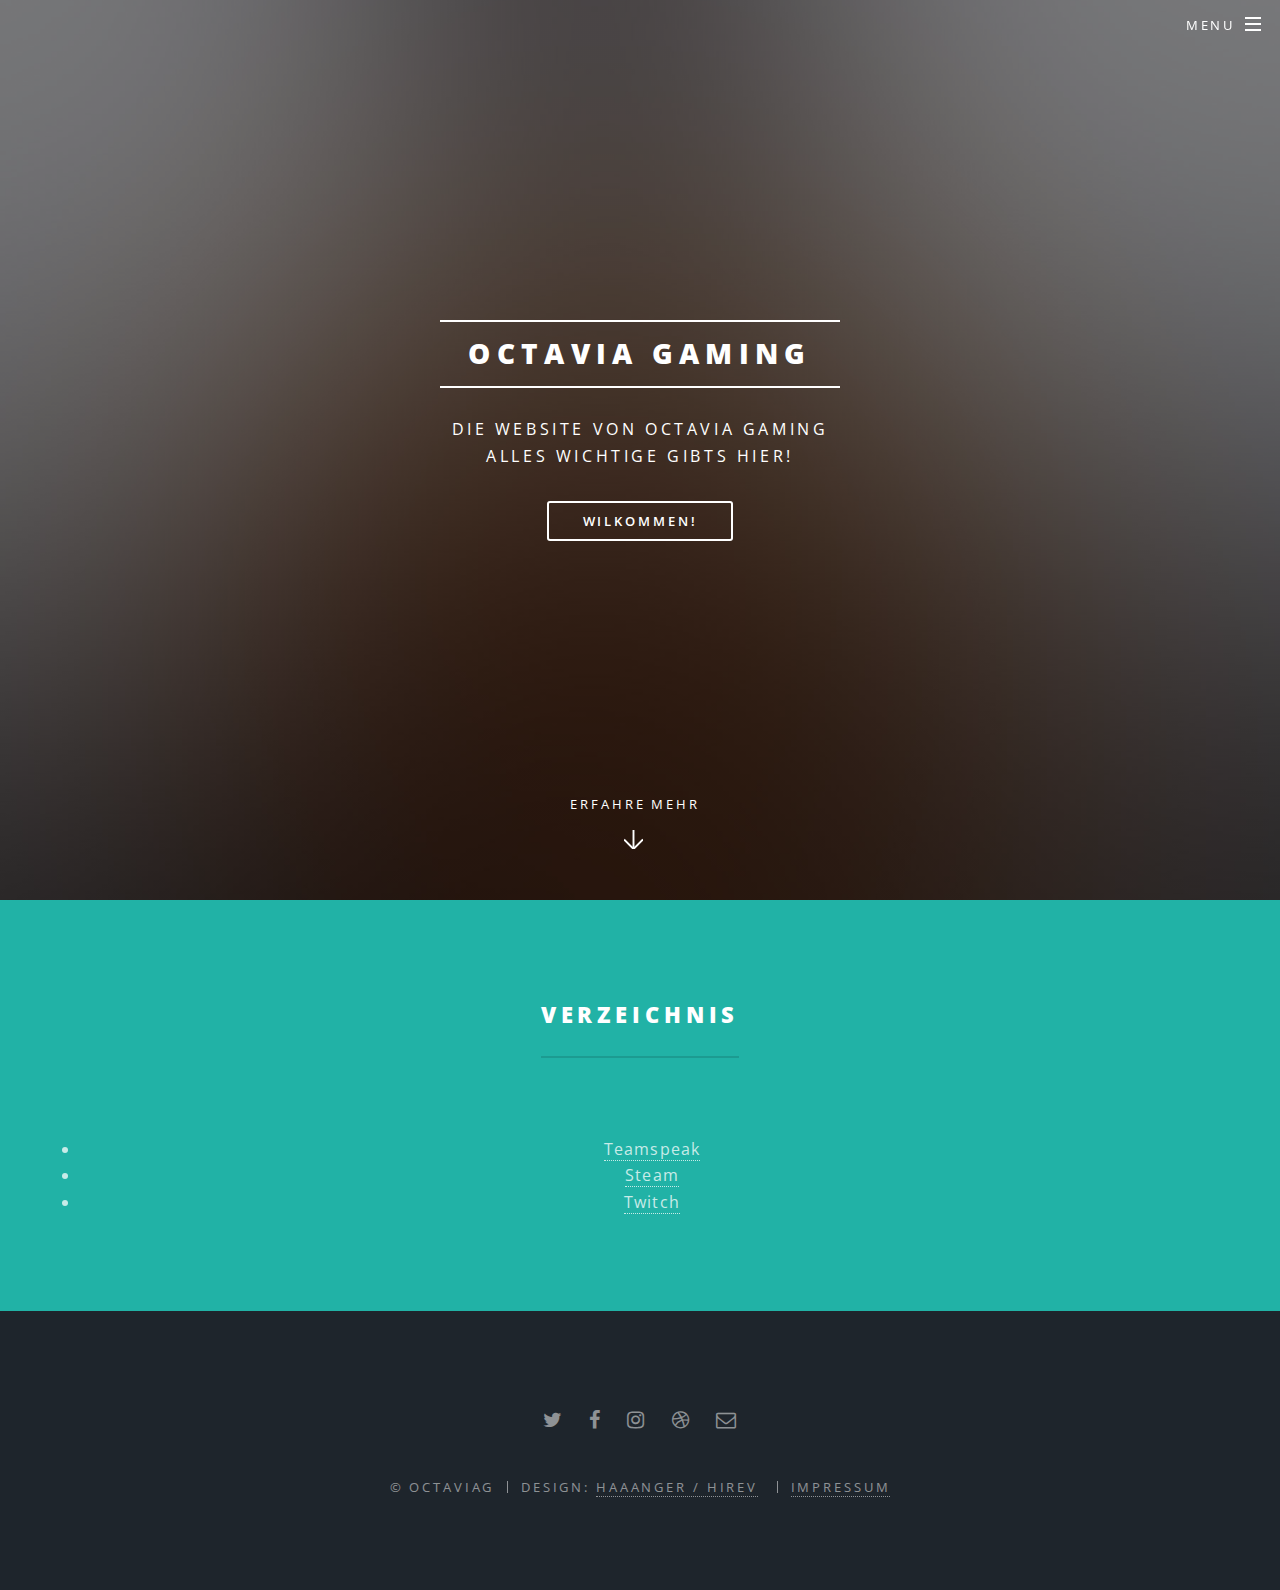
==== commit db6daa8b: "Add files via upload" ====
--- a/index.html
+++ b/index.html
@@ -47,26 +47,33 @@
 							alles wichtige gibts hier!<br />
 							</p>
 							<ul class="actions">
-								<li><a href="index.html" class="button special">Wilkommen!</a></li>
+								<li><a class="button">Wilkommen!</a></li>
 							</ul>
 						</div>
 						<a href="#one" class="more scrolly">Erfahre mehr</a>
+						
+						
 					</section>
 
 				<!-- One -->
 					<section id="one" class="wrapper style1 special">
 						<div class="inner">
 							<header class="major">
-								<h2>Verzeichnis<br />
-								</h2>
-								<p></p>
+								<h2>Verzeichnis<br /></h2>
 							</header>
-							<ul class="icons major">
-								<li><span class="icon fa-diamond major style1"><span class="label"></span></span></li>
-								<li><span class="icon fa-heart-o major style2"><span class="label">Ipsum</span></span></li>
-								<li><span class="icon fa-code major style3"><span class="label">Dolor</span></span></li>
+							<ul id="verzeichnisliste">
+								<li><a href="teamspeak.html">Teamspeak</a></li>
+								<li><a href="steam.html">Steam</a></li>
+								<li><a href="twitch.html">Twitch</a></li>
 							</ul>
 						</div>
+							<audio id="myaudio" autoplay volume="0.1" src="assets/audio/audio.mp3"
+	type="audio/mp3"> Ihr Browser kann dieses Tondokument nicht wiedergeben.
+		<br> Es enthält eine Aufführung der Europahymne. Sie können es unter <a href="assets/audio/audio.mp3">diesem Link</a>		abrufen. </audio>
+			<script>
+  var audio = document.getElementById("myaudio");
+  audio.volume = 0.1;
+</script>
 				</section>
 
 				<!-- Footer -->
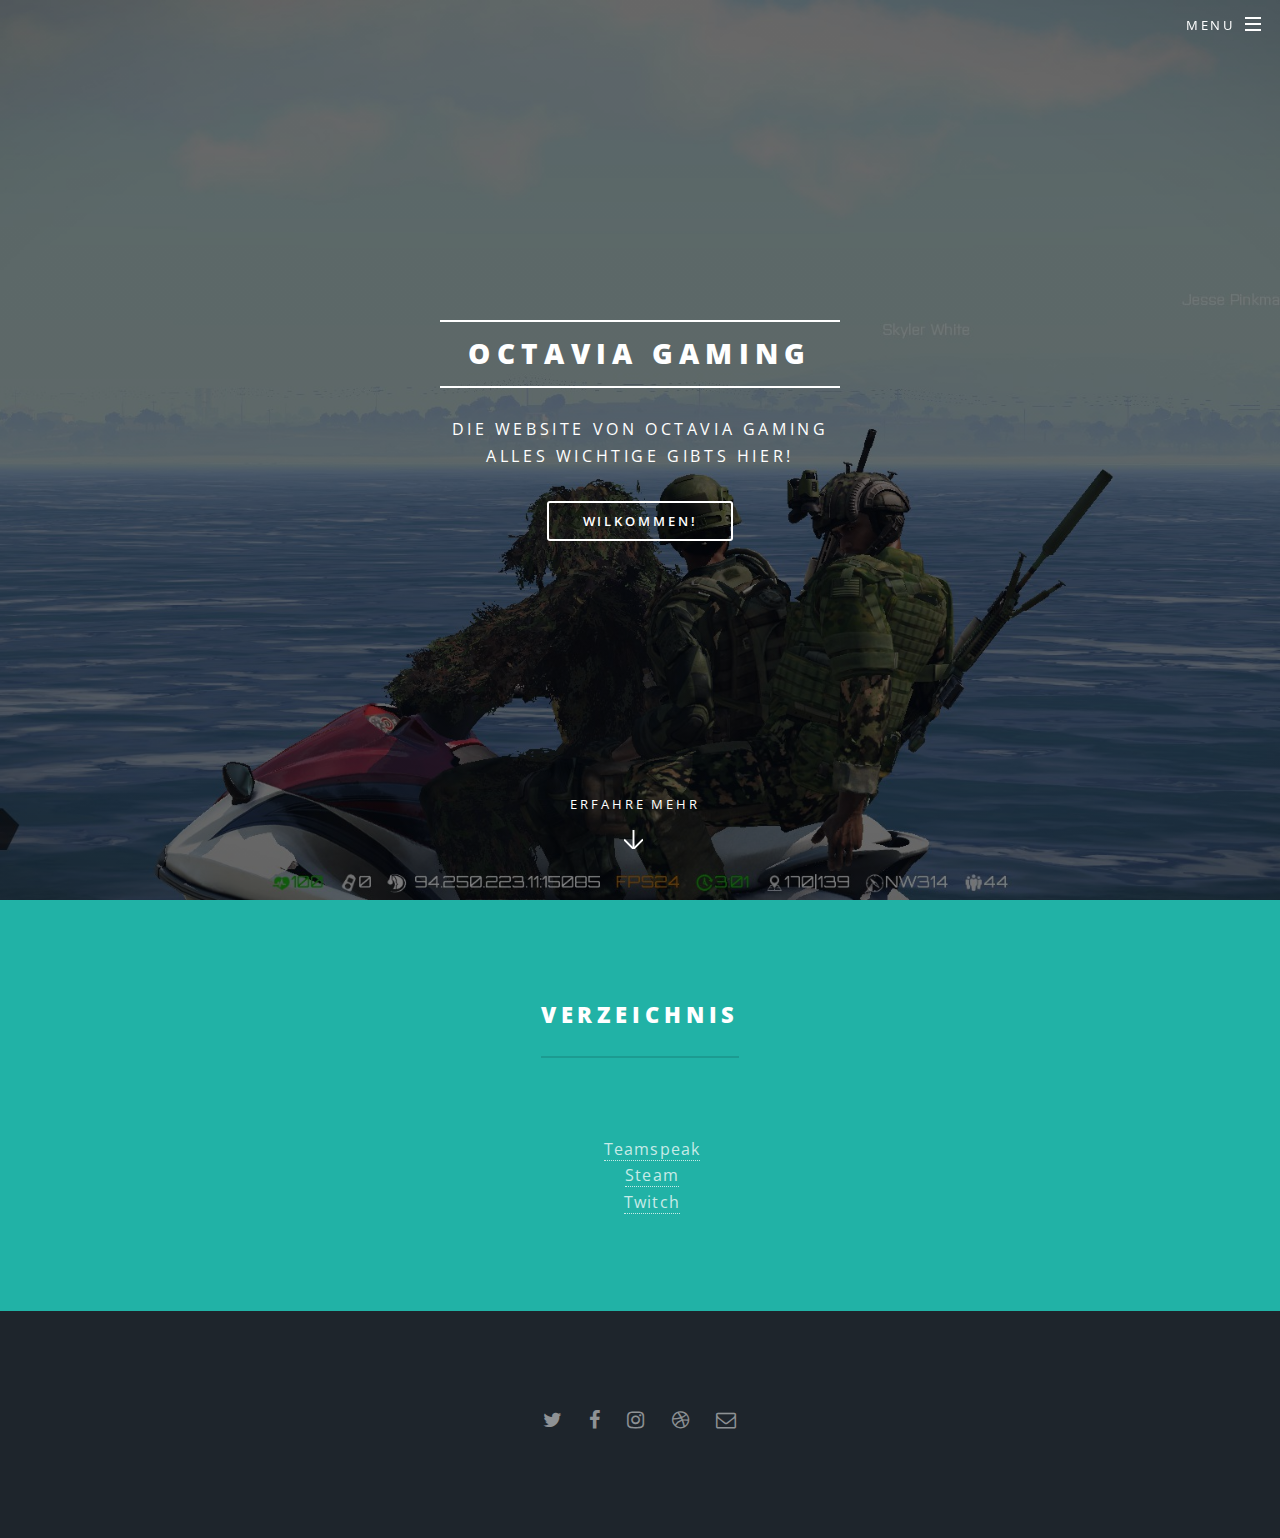
==== commit 7cc04fae: "Add files via upload" ====
--- a/index.html
+++ b/index.html
@@ -85,11 +85,7 @@
 							<li><a href="#" class="icon fa-dribbble"><span class="label">Dribbble</span></a></li>
 							<li><a href="#" class="icon fa-envelope-o"><span class="label">Email</span></a></li>
 						</ul>
-						<ul class="copyright">
-						<li>&copy; OctaviaG</li><li>Design: <a href="http://www.youtube.com/hirev">haaanger / Hirev</a></li>
-						<li><a href="impressum.html">Impressum</a></li>
-						</ul>
-					</footer>
+</footer>
 
 			</div>
 
--- a/assets/css/main.css
+++ b/assets/css/main.css
@@ -17,7 +17,10 @@
 		font: inherit;
 		vertical-align: baseline;
 	}
-
+#verzeichnisliste{
+	list-style-type: none;
+	
+}
 	article, aside, details, figcaption, figure, footer, header, hgroup, menu, nav, section {
 		display: block;
 	}
@@ -25,7 +28,6 @@
 	body {
 		line-height: 1;
 	}
-
 	ol, ul {
 		list-style: none;
 	}
@@ -3628,10 +3630,10 @@
 
 	#main > header {
 		padding: 12em 0 10em 0 ;
-		background-image: -moz-linear-gradient(top, rgba(0,0,0,0.5), rgba(0,0,0,0.5)), url("../../images/banner.jpg");
-		background-image: -webkit-linear-gradient(top, rgba(0,0,0,0.5), rgba(0,0,0,0.5)), url("../../images/banner.jpg");
-		background-image: -ms-linear-gradient(top, rgba(0,0,0,0.5), rgba(0,0,0,0.5)), url("../../images/banner.jpg");
-		background-image: linear-gradient(top, rgba(0,0,0,0.5), rgba(0,0,0,0.5)), url("../../images/banner.jpg");
+		background-image: -moz-linear-gradient(top, rgba(0,0,0,0.5), rgba(0,0,0,0.5)), url("../../images/bildbanner.jpg");
+		background-image: -webkit-linear-gradient(top, rgba(0,0,0,0.5), rgba(0,0,0,0.5)), url("../../images/bildbanner.jpg");
+		background-image: -ms-linear-gradient(top, rgba(0,0,0,0.5), rgba(0,0,0,0.5)), url("../../images/bildbanner.jpg");
+		background-image: linear-gradient(top, rgba(0,0,0,0.5), rgba(0,0,0,0.5)), url("../../images/bildbanner.jpg");
 		background-attachment: fixed;
 		background-position: center center;
 		background-repeat: no-repeat;
@@ -3778,10 +3780,10 @@
 /* Landing */
 
 	body.landing #page-wrapper {
-		background-image: -moz-linear-gradient(top, rgba(0,0,0,0.5), rgba(0,0,0,0.5)), url("../../images/banner.jpg");
-		background-image: -webkit-linear-gradient(top, rgba(0,0,0,0.5), rgba(0,0,0,0.5)), url("../../images/banner.jpg");
-		background-image: -ms-linear-gradient(top, rgba(0,0,0,0.5), rgba(0,0,0,0.5)), url("../../images/banner.jpg");
-		background-image: linear-gradient(top, rgba(0,0,0,0.5), rgba(0,0,0,0.5)), url("../../images/banner.jpg");
+		background-image: -moz-linear-gradient(top, rgba(0,0,0,0.5), rgba(0,0,0,0.5)), url("../../images/bildbanner.jpg");
+		background-image: -webkit-linear-gradient(top, rgba(0,0,0,0.5), rgba(0,0,0,0.5)), url("../../images/bildbanner.jpg");
+		background-image: -ms-linear-gradient(top, rgba(0,0,0,0.5), rgba(0,0,0,0.5)), url("../../images/bildbanner.jpg");
+		background-image: linear-gradient(top, rgba(0,0,0,0.5), rgba(0,0,0,0.5)), url("../../images/bildbanner.jpg");
 		background-attachment: fixed;
 		background-position: center center;
 		background-repeat: no-repeat;
@@ -3799,10 +3801,10 @@
 
 	body.is-mobile.landing #banner,
 	body.is-mobile.landing .wrapper.style4 {
-		background-image: -moz-linear-gradient(top, rgba(0,0,0,0.5), rgba(0,0,0,0.5)), url("../../images/banner.jpg");
-		background-image: -webkit-linear-gradient(top, rgba(0,0,0,0.5), rgba(0,0,0,0.5)), url("../../images/banner.jpg");
-		background-image: -ms-linear-gradient(top, rgba(0,0,0,0.5), rgba(0,0,0,0.5)), url("../../images/banner.jpg");
-		background-image: linear-gradient(top, rgba(0,0,0,0.5), rgba(0,0,0,0.5)), url("../../images/banner.jpg");
+		background-image: -moz-linear-gradient(top, rgba(0,0,0,0.5), rgba(0,0,0,0.5)), url("../../images/bildbanner.jpg");
+		background-image: -webkit-linear-gradient(top, rgba(0,0,0,0.5), rgba(0,0,0,0.5)), url("../../images/bildbanner.jpg");
+		background-image: -ms-linear-gradient(top, rgba(0,0,0,0.5), rgba(0,0,0,0.5)), url("../../images/bildbanner.jpg");
+		background-image: linear-gradient(top, rgba(0,0,0,0.5), rgba(0,0,0,0.5)), url("../../images/bildbanner.jpg");
 		background-position: center center;
 		background-repeat: no-repeat;
 		background-size: cover;
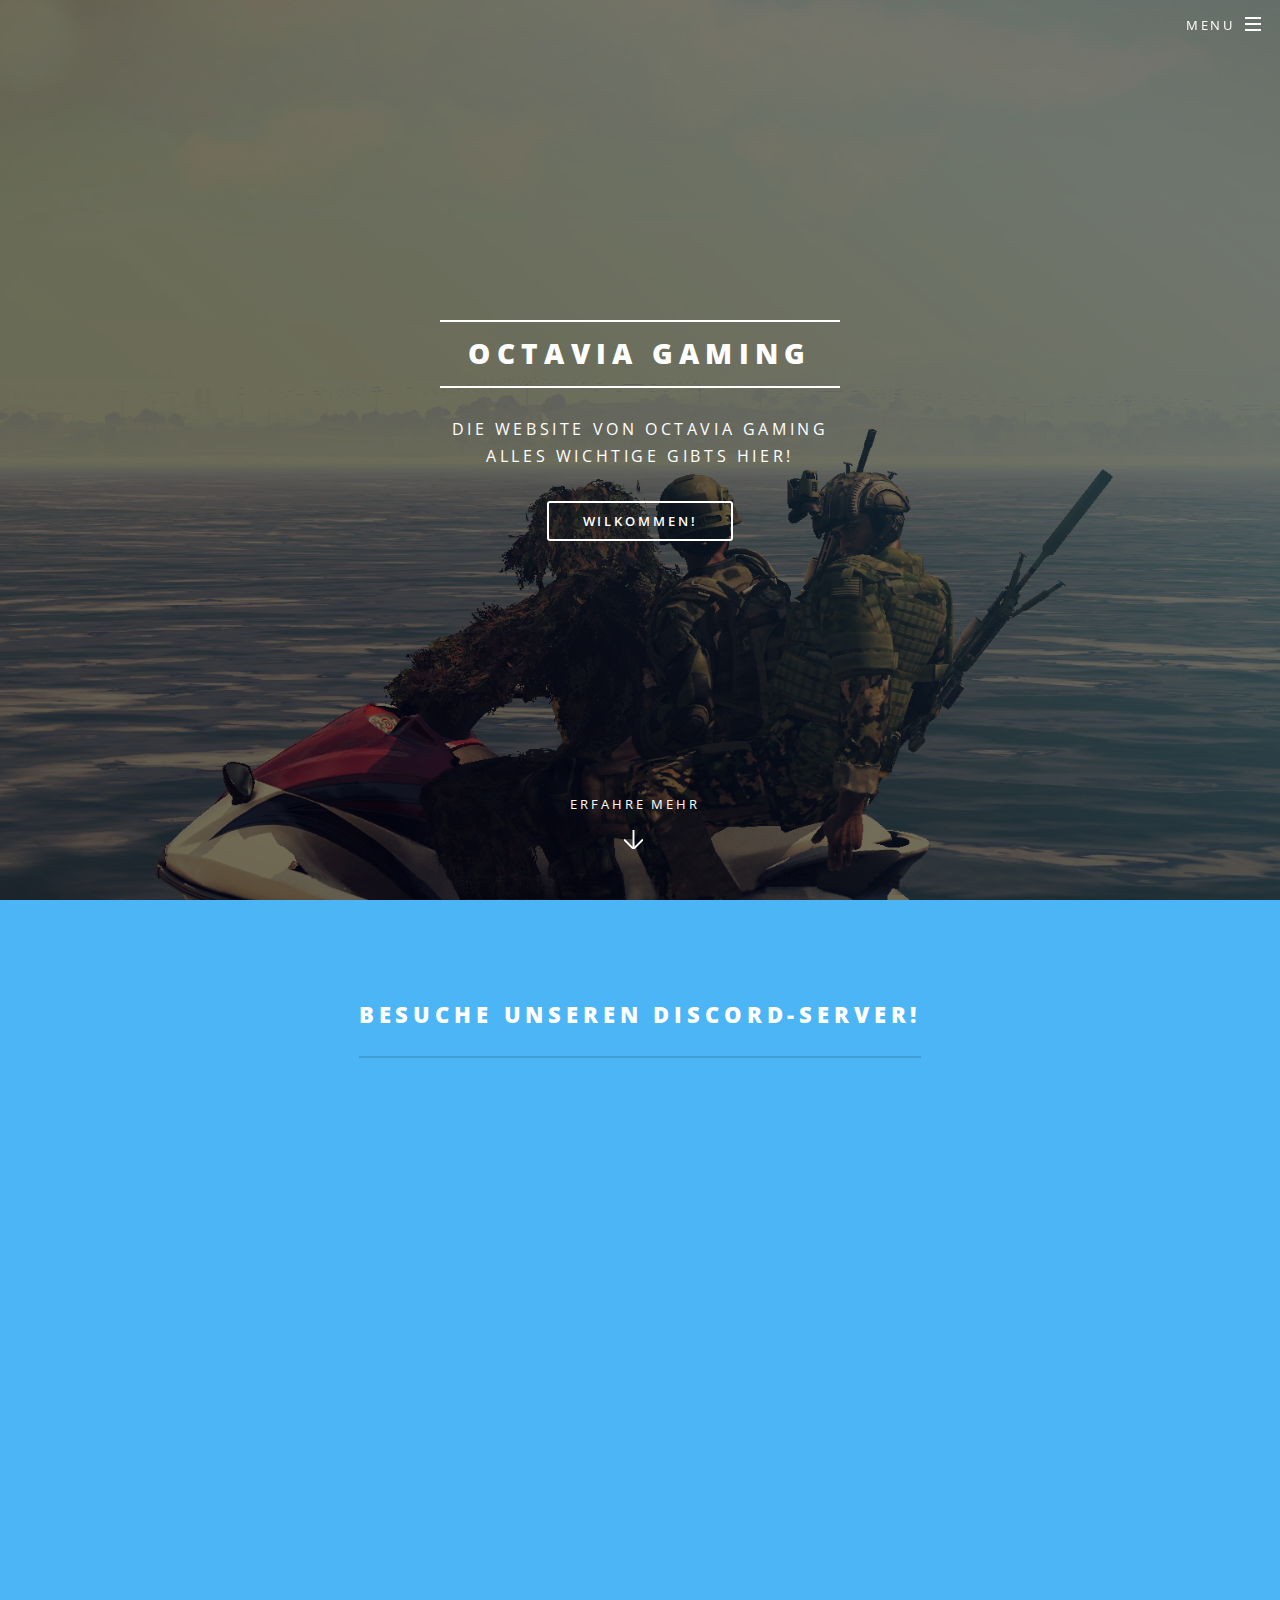
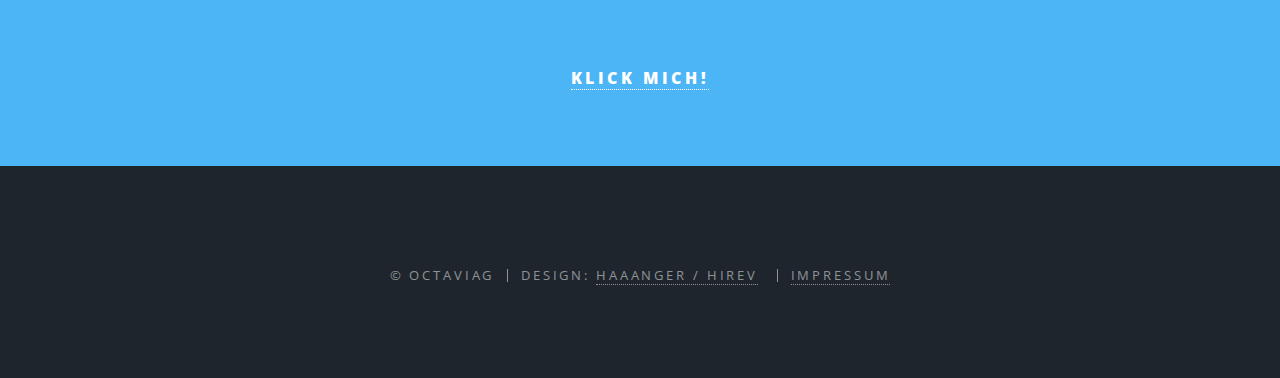
==== commit 68a06b6f: "Add files via upload" ====
--- a/index.html
+++ b/index.html
@@ -29,7 +29,6 @@
 									<div id="menu">
 										<ul>
 											<li><a href="index.html">Home</a></li>
-											<li><a href="teamspeak.html">Teamspeak</a></li>
 											<li><a href="steam.html">Steam</a></li>
 											<li><a href="twitch.html">Twitch</a></li>
 										</ul>
@@ -42,7 +41,7 @@
 				<!-- Banner -->
 					<section id="banner">
 						<div class="inner">
-							<h2>Octavia Gaming</h2>
+							<h2 class="logo">Octavia Gaming</h2>
 							<p>Die Website von Octavia Gaming<br />
 							alles wichtige gibts hier!<br />
 							</p>
@@ -59,17 +58,20 @@
 					<section id="one" class="wrapper style1 special">
 						<div class="inner">
 							<header class="major">
-								<h2>Verzeichnis<br /></h2>
+								<h2>Besuche unseren DISCORD-Server!</h2>
 							</header>
-							<ul id="verzeichnisliste">
+							<iframe src="https://discordapp.com/widget?id=291950550134685706&theme=dark" width="350" height="500" allowtransparency="true" frameborder="0"></iframe><br>
+							<br>
+							<h1><a href="https://discord.gg/GFetqfb"><span class="label">Klick mich!</span></a></h1>
+							
+							
+							<!--<ul id="verzeichnisliste">
 								<li><a href="teamspeak.html">Teamspeak</a></li>
 								<li><a href="steam.html">Steam</a></li>
 								<li><a href="twitch.html">Twitch</a></li>
-							</ul>
+							</ul>-->
 						</div>
-							<audio id="myaudio" autoplay volume="0.1" src="assets/audio/audio.mp3"
-	type="audio/mp3"> Ihr Browser kann dieses Tondokument nicht wiedergeben.
-		<br> Es enthält eine Aufführung der Europahymne. Sie können es unter <a href="assets/audio/audio.mp3">diesem Link</a>		abrufen. </audio>
+							<audio id="myaudio" autoplay volume="0.1" src="assets/audio/audio_2.mp3" type="audio/mp3">	</audio>
 			<script>
   var audio = document.getElementById("myaudio");
   audio.volume = 0.1;
@@ -78,14 +80,18 @@
 
 				<!-- Footer -->
 					<footer id="footer">
-						<ul class="icons">
+						<!--<ul class="icons">
 							<li><a href="#" class="icon fa-twitter"><span class="label">Twitter</span></a></li>
 							<li><a href="#" class="icon fa-facebook"><span class="label">Facebook</span></a></li>
 							<li><a href="#" class="icon fa-instagram"><span class="label">Instagram</span></a></li>
 							<li><a href="#" class="icon fa-dribbble"><span class="label">Dribbble</span></a></li>
 							<li><a href="#" class="icon fa-envelope-o"><span class="label">Email</span></a></li>
+						</ul>-->
+						<ul class="copyright">
+							<li>&copy; OctaviaG</li><li>Design: <a href="http://www.youtube.com/hirev">haaanger / Hirev</a></li>
+							<li><a href="impressum.html">Impressum</a></li>
 						</ul>
-</footer>
+					</footer>
 
 			</div>
 
--- a/assets/css/main.css
+++ b/assets/css/main.css
@@ -1701,7 +1701,7 @@
 		input[type="email"]:focus,
 		select:focus,
 		textarea:focus {
-			box-shadow: 0 0 0 2px #21b2a6;
+			box-shadow: 0 0 0 2px #4CB5F5;
 		}
 
 	.select-wrapper {
@@ -1812,7 +1812,7 @@
 
 		input[type="checkbox"]:focus + label:before,
 		input[type="radio"]:focus + label:before {
-			box-shadow: 0 0 0 2px #21b2a6;
+			box-shadow: 0 0 0 2px #4CB5F5;
 		}
 
 	input[type="checkbox"] + label:before {
@@ -2642,7 +2642,7 @@
 		}
 
 		.wrapper.style1 {
-			background-color: #21b2a6;
+			background-color: #4CB5F5;
 			color: #c7ebe8;
 		}
 
@@ -2707,7 +2707,7 @@
 			.wrapper.style1 input[type="checkbox"]:checked + label:before,
 			.wrapper.style1 input[type="radio"]:checked + label:before {
 				background: #ffffff;
-				color: #21b2a6;
+				color: #4CB5F5;
 			}
 
 			.wrapper.style1 ::-webkit-input-placeholder {
@@ -3161,7 +3161,7 @@
 		-ms-transition: -ms-transform 0.5s ease;
 		transition: transform 0.5s ease;
 		-webkit-overflow-scrolling: touch;
-		background: #21b2a6;
+		background: #4CB5F5;
 		color: #ffffff;
 		height: 100%;
 		max-width: 80%;
